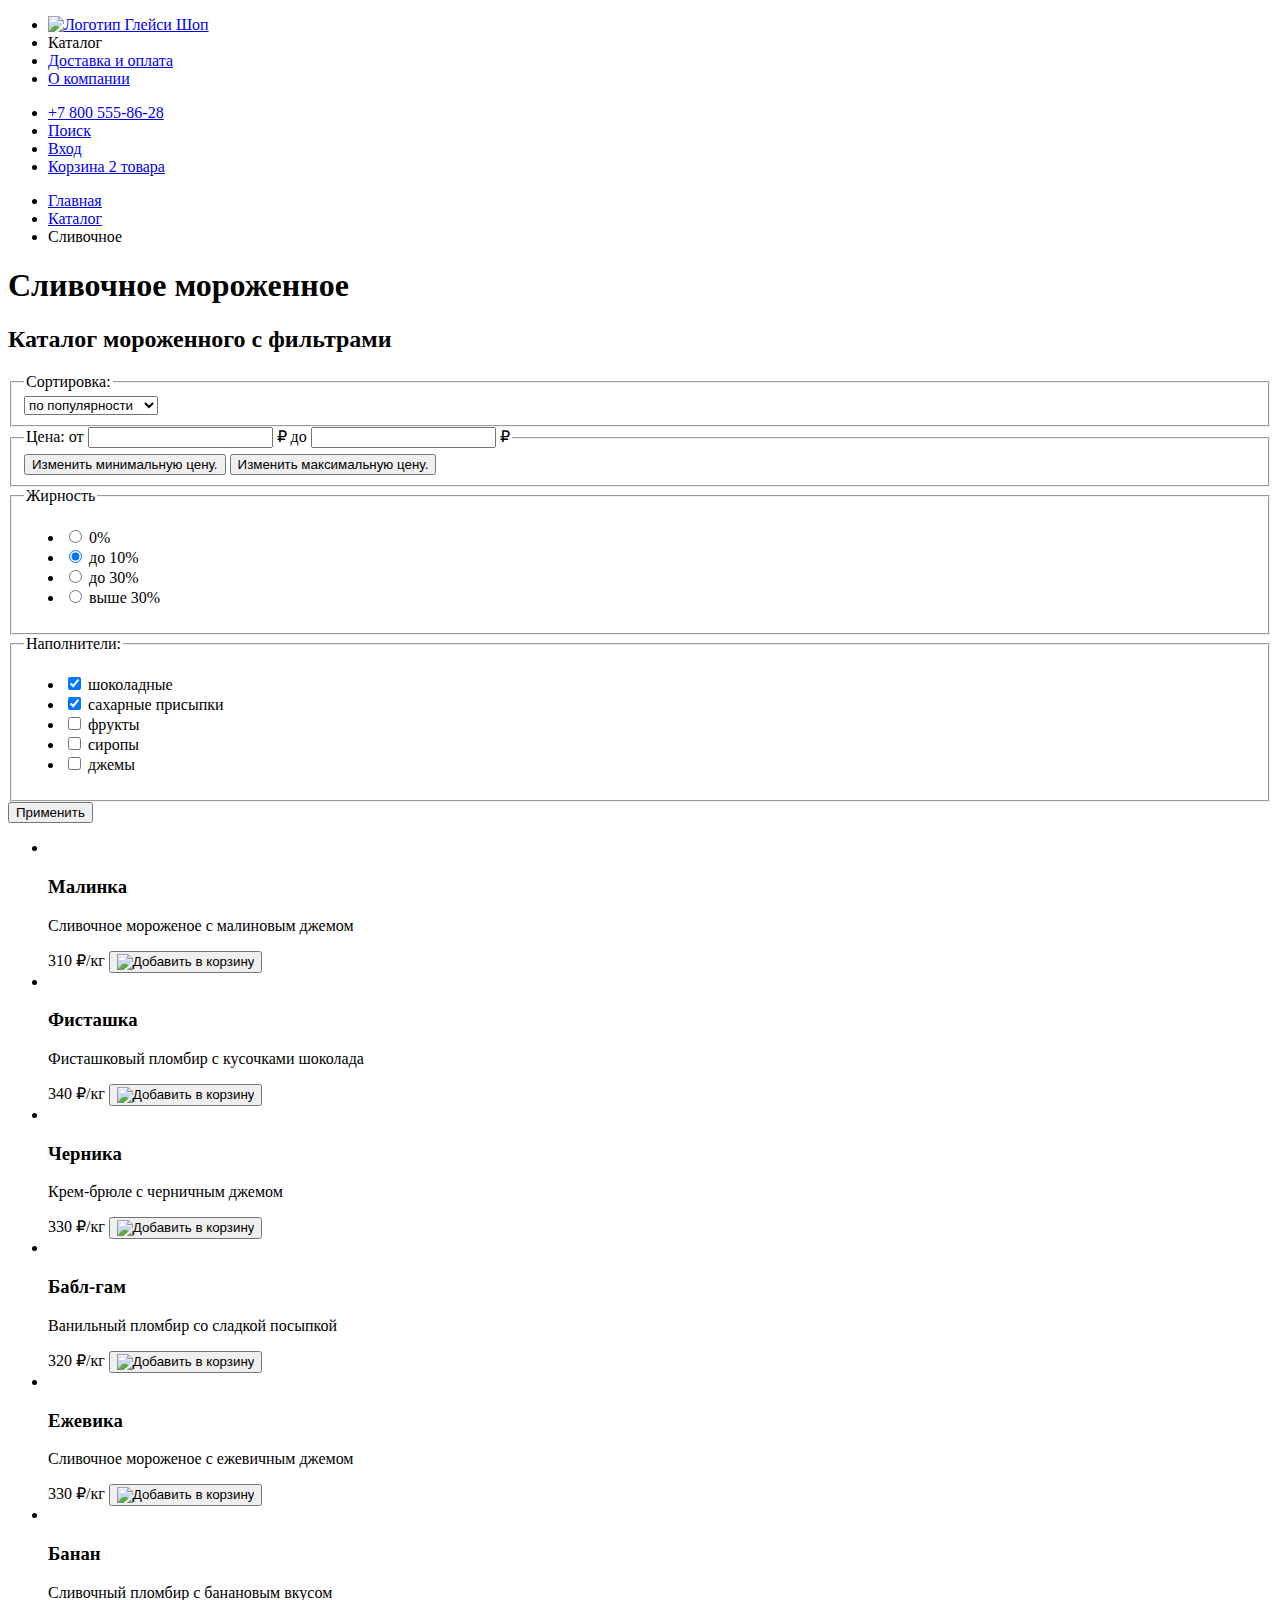
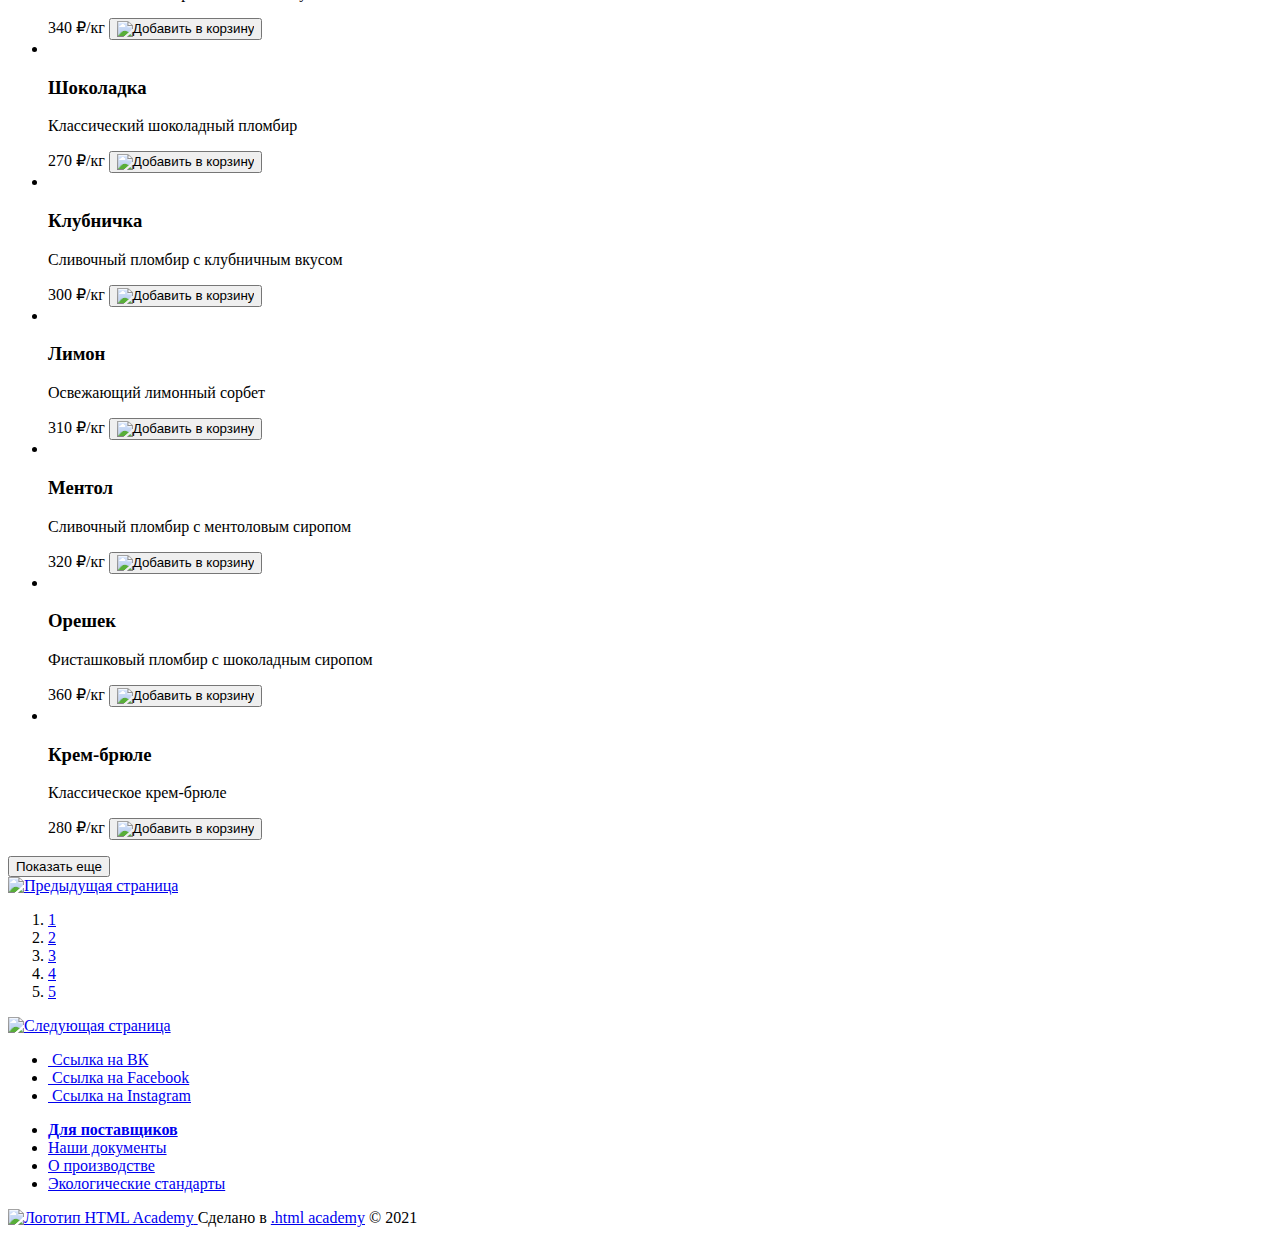
==== catalog.html @ c6e23814 "Исправляет разметку внутренней страницы" ====
<!DOCTYPE html>
<html lang="ru">

<head>
  <meta charset="utf-8">
  <title>Каталог</title>
</head>

<body>
  <header class="page-header">
    <nav class="page-navigation">
      <ul class="navigation-list">
        <li class="navigation-item">
          <a href="index.html" class="navigation-link">
            <img src="" alt="Логотип Глейси Шоп">
          </a>
        </li>
        <li class="navigation-item">
          <a class="navigation-link current-link">Каталог</a>
        </li>
        <li class="navigation-item">
          <a href="#" class="navigation-link">Доставка и оплата</a>
        </li>
        <li class="navigation-item">
          <a href="#" class="navigation-link">О компании</a>
        </li>
      </ul>
    </nav>
    <ul class="navigation-list navigation-user">
      <li class="navigation-item">
        <a class="navigation-link navigation-phone" href="tel:+78005558628">+7 800 555-86-28</a>
      </li>
      <li class="navigation-item">
        <a href="#" class="navigation-link">
          <span class="visually-hidden">Поиск</span>
        </a>
      </li>
      <li class="navigation-item">
        <a href="#" class="navigation-link">Вход</a>
      </li>
      <li class="navigation-item">
        <a href="#" class="navigation-link">
          <span class="visually-hidden">Корзина</span>
          <span class="navigation-cart-status">2 товара</span>
        </a>
      </li>
    </ul>
  </header>
  <main class="main-inner">
    <header class="inner-header">
      <ul class="breadcrumbs">
        <li class="breadcrumbs-item">
          <a class="breadcrumbs-link" href="index.html">Главная</a>
        </li>
        <li class="breadcrumbs-item">
          <a href="catalog.html" class="breadcrumbs-link">Каталог</a>
        </li>
        <li class="breadcrumbs-item">
          <a class="breadcrumbs-link">Сливочное</a>
        </li>
      </ul>
      <h1 class="inner-header-title">Сливочное мороженное</h1>
    </header>
    <section class="catalog-products">
      <h2 class="visually-hidden">Каталог мороженного с фильтрами</h2>
      <form class="catalog-filter" action="https://echo.htmlacademy.ru/" method="get">
        <fieldset class="catalog-filter-sorting">
          <legend class="catalog-sorting-legend" for="sorting">Сортировка:</legend>
          <select class="catalog-sorting" name="sorting" id="sorting">
            <option value="catalog">по популярности</option>
            <option value="expensive">сначала дорогие</option>
            <option value="cheap">сначала дешевые</option>
          </select>
        </fieldset>
        <fieldset class="catalog-filter-price">
          <legend class="price-inputs">
            <label class="price-input-label">
              Цена: от <input class="ptice-input" type="number" name="min-price"> ₽
            </label>
            <label class="price-input-label">
              до <input class="price-input" type="number" name="max-price"> ₽
            </label>
          </legend>
          <div class="price-toggles">
            <button class="range-toggle toggle-min" type="button">
              <span class="visually-hidden">Изменить минимальную цену.</span>
            </button>
            <button class="range-toggle toggle-max" type="button">
              <span class="visually-hidden">Изменить максимальную цену.</span>
            </button>
          </div>
        </fieldset>

        <fieldset class="catalog-filter-percent">
          <legend class="filter-percent-legend">Жирность</legend>
          <ul class="percent-list">
            <li class="percent-item">
              <label class="control">
                <input class="visually-hidden control-input" type="radio" name="percent" value="0">
                <span class="control-mark"></span>
                <span class="control-label">0%</span>
              </label>
            </li>
            <li class="percent-item">
              <label class="control">
                <input class="visually-hidden control-input" type="radio" name="percent" value="10" checked>
                <span class="control-mark"></span>
                <span class="control-label">до 10%</span>
              </label>
            </li>
            <li class="percent-item">
              <label class="control">
                <input class="visually-hidden control-input" type="radio" name="percent" value="30">
                <span class="control-mark"></span>
                <span class="control-label">до 30%</span>
              </label>
            </li>
            <li class="percent-item">
              <label class="control">
                <input class="visually-hidden control-input" type="radio" name="percent" value=">30">
                <span class="control-mark"></span>
                <span class="control-label">выше 30%</span>
              </label>
            </li>
          </ul>
        </fieldset>
        <fieldset class="catalog-filter-fillers">
          <legend class="filter-fillers-legend">Наполнители:</legend>
          <ul class="fillers-list">
            <li class="fillers-item">
              <label class="fillers-control">
                <input class="visually-hidden control-input" type="checkbox" name="сhocolate" checked>
                <span class="fillers-control-mark"></span>
                <span class="fillers-control-label">шоколадные</span>
              </label>
            </li>
            <li class="fillers-item">
              <label class="fillers-control">
                <input class="visually-hidden control-input" type="checkbox" name="powder" checked>
                <span class="fillers-control-mark"></span>
                <span class="fillers-control-label">сахарные присыпки</span>
              </label>
            </li>
            <li class="fillers-item">
              <label class="fillers-control">
                <input class="visually-hidden control-input" type="checkbox" name="fruits">
                <span class="fillers-control-mark"></span>
                <span class="fillers-control-label">фрукты</span>
              </label>
            </li>
            <li class="fillers-item">
              <label class="fillers-control">
                <input class="visually-hidden control-input" type="checkbox" name="syrups">
                <span class="fillers-control-mark"></span>
                <span class="fillers-control-label">сиропы</span>
              </label>
            </li>
            <li class="fillers-item">
              <label class="fillers-control">
                <input class="visually-hidden control-input" type="checkbox" name="jams">
                <span class="fillers-control-mark"></span>
                <span class="fillers-control-label">джемы</span>
              </label>
            </li>
          </ul>
        </fieldset>
        <button class="catalog-filter-button button" type="submit">Применить</button>
      </form>
      <ul class="catalog-list">
        <li class="catalog-list-item">
          <img class="catalog-item-image" src="" alt="">
          <h3 class="catalog-item-title">Малинка</h3>
          <p class="catalog-item-description">Сливочное мороженое с малиновым джемом</p>
          <div class="catalog-item-wrap-buy">
            <span class="catalog-item-price">310 ₽/кг</span>
            <button class="catalog-item-button">
              <img src="" class="catalog-item-button-icon" alt="Добавить в корзину">
            </button>
          </div>
        </li>
        <li class="catalog-list-item">
          <img class="catalog-item-image" src="" alt="">
          <h3 class="catalog-item-title">Фисташка</h3>
          <p class="catalog-item-description">Фисташковый пломбир с кусочками шоколада</p>
          <div class="catalog-item-wrap-buy">
            <span class="catalog-item-price">340 ₽/кг</span>
            <button class="catalog-item-button">
              <img src="" class="catalog-item-button-icon" alt="Добавить в корзину">
            </button>
          </div>
        </li>
        <li class="catalog-list-item">
          <img class="catalog-item-image" src="" alt="">
          <h3 class="catalog-item-title">Черника</h3>
          <p class="catalog-item-description">Крем-брюле с черничным джемом</p>
          <div class="catalog-item-wrap-buy">
            <span class="catalog-item-price">330 ₽/кг</span>
            <button class="catalog-item-button">
              <img src="" class="catalog-item-button-icon" alt="Добавить в корзину">
            </button>
          </div>
        </li>
        <li class="catalog-list-item">
          <img class="catalog-item-image" src="" alt="">
          <h3 class="catalog-item-title">Бабл-гам</h3>
          <p class="catalog-item-description">Ванильный пломбир со сладкой посыпкой</p>
          <div class="catalog-item-wrap-buy">
            <span class="catalog-item-price">320 ₽/кг</span>
            <button class="catalog-item-button">
              <img src="" class="catalog-item-button-icon" alt="Добавить в корзину">
            </button>
          </div>
        </li>
        <li class="catalog-list-item">
          <img class="catalog-item-image" src="" alt="">
          <h3 class="catalog-item-title">Ежевика</h3>
          <p class="catalog-item-description">Сливочное мороженое с ежевичным джемом</p>
          <div class="catalog-item-wrap-buy">
            <span class="catalog-item-price">330 ₽/кг</span>
            <button class="catalog-item-button">
              <img src="" class="catalog-item-button-icon" alt="Добавить в корзину">
            </button>
          </div>
        </li>
        <li class="catalog-list-item">
          <img class="catalog-item-image" src="" alt="">
          <h3 class="catalog-item-title">Банан</h3>
          <p class="catalog-item-description">Сливочный пломбир с банановым вкусом</p>
          <div class="catalog-item-wrap-buy">
            <span class="catalog-item-price">340 ₽/кг</span>
            <button class="catalog-item-button">
              <img src="" class="catalog-item-button-icon" alt="Добавить в корзину">
            </button>
          </div>
        </li>
        <li class="catalog-list-item">
          <img class="catalog-item-image" src="" alt="">
          <h3 class="catalog-item-title">Шоколадка</h3>
          <p class="catalog-item-description">Классический шоколадный пломбир</p>
          <div class="catalog-item-wrap-buy">
            <span class="catalog-item-price">270 ₽/кг</span>
            <button class="catalog-item-button">
              <img src="" class="catalog-item-button-icon" alt="Добавить в корзину">
            </button>
          </div>
        </li>
        <li class="catalog-list-item">
          <img class="catalog-item-image" src="" alt="">
          <h3 class="catalog-item-title">Клубничка</h3>
          <p class="catalog-item-description">Сливочный пломбир с клубничным вкусом</p>
          <div class="catalog-item-wrap-buy">
            <span class="catalog-item-price">300 ₽/кг</span>
            <button class="catalog-item-button">
              <img src="" class="catalog-item-button-icon" alt="Добавить в корзину">
            </button>
          </div>
        </li>
        <li class="catalog-list-item">
          <img class="catalog-item-image" src="" alt="">
          <h3 class="catalog-item-title">Лимон</h3>
          <p class="catalog-item-description">Освежающий лимонный сорбет</p>
          <div class="catalog-item-wrap-buy">
            <span class="catalog-item-price">310 ₽/кг</span>
            <button class="catalog-item-button">
              <img src="" class="catalog-item-button-icon" alt="Добавить в корзину">
            </button>
          </div>
        </li>
        <li class="catalog-list-item">
          <img class="catalog-item-image" src="" alt="">
          <h3 class="catalog-item-title">Ментол</h3>
          <p class="catalog-item-description">Сливочный пломбир с ментоловым сиропом</p>
          <div class="catalog-item-wrap-buy">
            <span class="catalog-item-price">320 ₽/кг</span>
            <button class="catalog-item-button">
              <img src="" class="catalog-item-button-icon" alt="Добавить в корзину">
            </button>
          </div>
        </li>
        <li class="catalog-list-item">
          <img class="catalog-item-image" src="" alt="">
          <h3 class="catalog-item-title">Орешек</h3>
          <p class="catalog-item-description">Фисташковый пломбир с шоколадным сиропом</p>
          <div class="catalog-item-wrap-buy">
            <span class="catalog-item-price">360 ₽/кг</span>
            <button class="catalog-item-button">
              <img src="" class="catalog-item-button-icon" alt="Добавить в корзину">
            </button>
          </div>
        </li>
        <li class="catalog-list-item">
          <img class="catalog-item-image" src="" alt="">
          <h3 class="catalog-item-title">Крем-брюле</h3>
          <p class="catalog-item-description">Классическое крем-брюле </p>
          <div class="catalog-item-wrap-buy">
            <span class="catalog-item-price">280 ₽/кг</span>
            <button class="catalog-item-button">
              <img src="" class="catalog-item-button-icon" alt="Добавить в корзину">
            </button>
          </div>
        </li>
      </ul>
      <div class="catalog-control">
        <button class="catalog-button button" type="button">Показать еще</button>
        <div class="catalog-pagination">
          <a href="#" class="pagination-control-link prev-link">
            <img class="pagination-control-img prev-img" src="" alt="Предыдущая страница">
          </a>
          <ol class="catalog-pagination-list">
            <li class="catalog-pagination-list-item">
              <a class="catalog-pagination-link" href="#">1</a>
            </li>
            <li class="catalog-pagination-list-item">
              <a class="catalog-pagination-link" href="#">2</a>
            </li>
            <li class="catalog-pagination-list-item">
              <a class="catalog-pagination-link" href="#">3</a>
            </li>
            <li class="catalog-pagination-list-item">
              <a class="catalog-pagination-link" href="#">4</a>
            </li>
            <li class="catalog-pagination-list-item">
              <a class="catalog-pagination-link" href="#">5</a>
            </li>
          </ol>
          <a href="#" class="catalog-pagination-control-link next-link">
            <img class="catalog-pagination-control-img next-img" src="" alt="Следующая страница">
          </a>
        </div>
      </div>
    </section>
  </main>
  <footer class="page-footer">
    <ul class="footer-social-list">
      <li class="social-list-item">
        <a href="https://vk.com/htmlacademy" class="social-link">
          <img src="" alt="">
          <span class="visually-hidden">Ссылка на ВК</span>
        </a>
      </li>
      <li class="social-list-item">
        <a href="https://www.facebook.com/htmlacademy" class="social-link">
          <img src="" alt="">
          <span class="visually-hidden">Ссылка на Facebook</span>
        </a>
      </li>
      <li class="social-list-item">
        <a href="https://www.instagram.com/htmlacademy/" class="social-link">
          <img src="" alt="">
          <span class="visually-hidden">Ссылка на Instagram</span>
        </a>
      </li>
    </ul>
    <ul class="footer-navigation-list">
      <li class="footer-navigation-item">
        <a class="footer-navigation-link" href="#">
          <b>Для поставщиков</b>
        </a>
      </li>
      <li class="footer-navigation-item">
        <a class="footer-navigation-link" href="#">Наши документы</a>
      </li>
      <li class="footer-navigation-item">
        <a class="footer-navigation-link" href="#">О производстве</a>
      </li>
      <li class="footer-navigation-item">
        <a class="footer-navigation-link" href="#">Экологические стандарты</a>
      </li>
    </ul>
    <p class="footer-copyright">
      <a class="footer-copyright" href="https://htmlacademy.ru/">
        <img src="" alt="Логотип HTML Academy" class="footer-copyright-logo">
      </a>
      <span class="footer-copyright-text">Сделано в
        <a href="https://htmlacademy.ru/">.html academy</a> © 2021
      </span>
    </p>
  </footer>
</body>

</html>
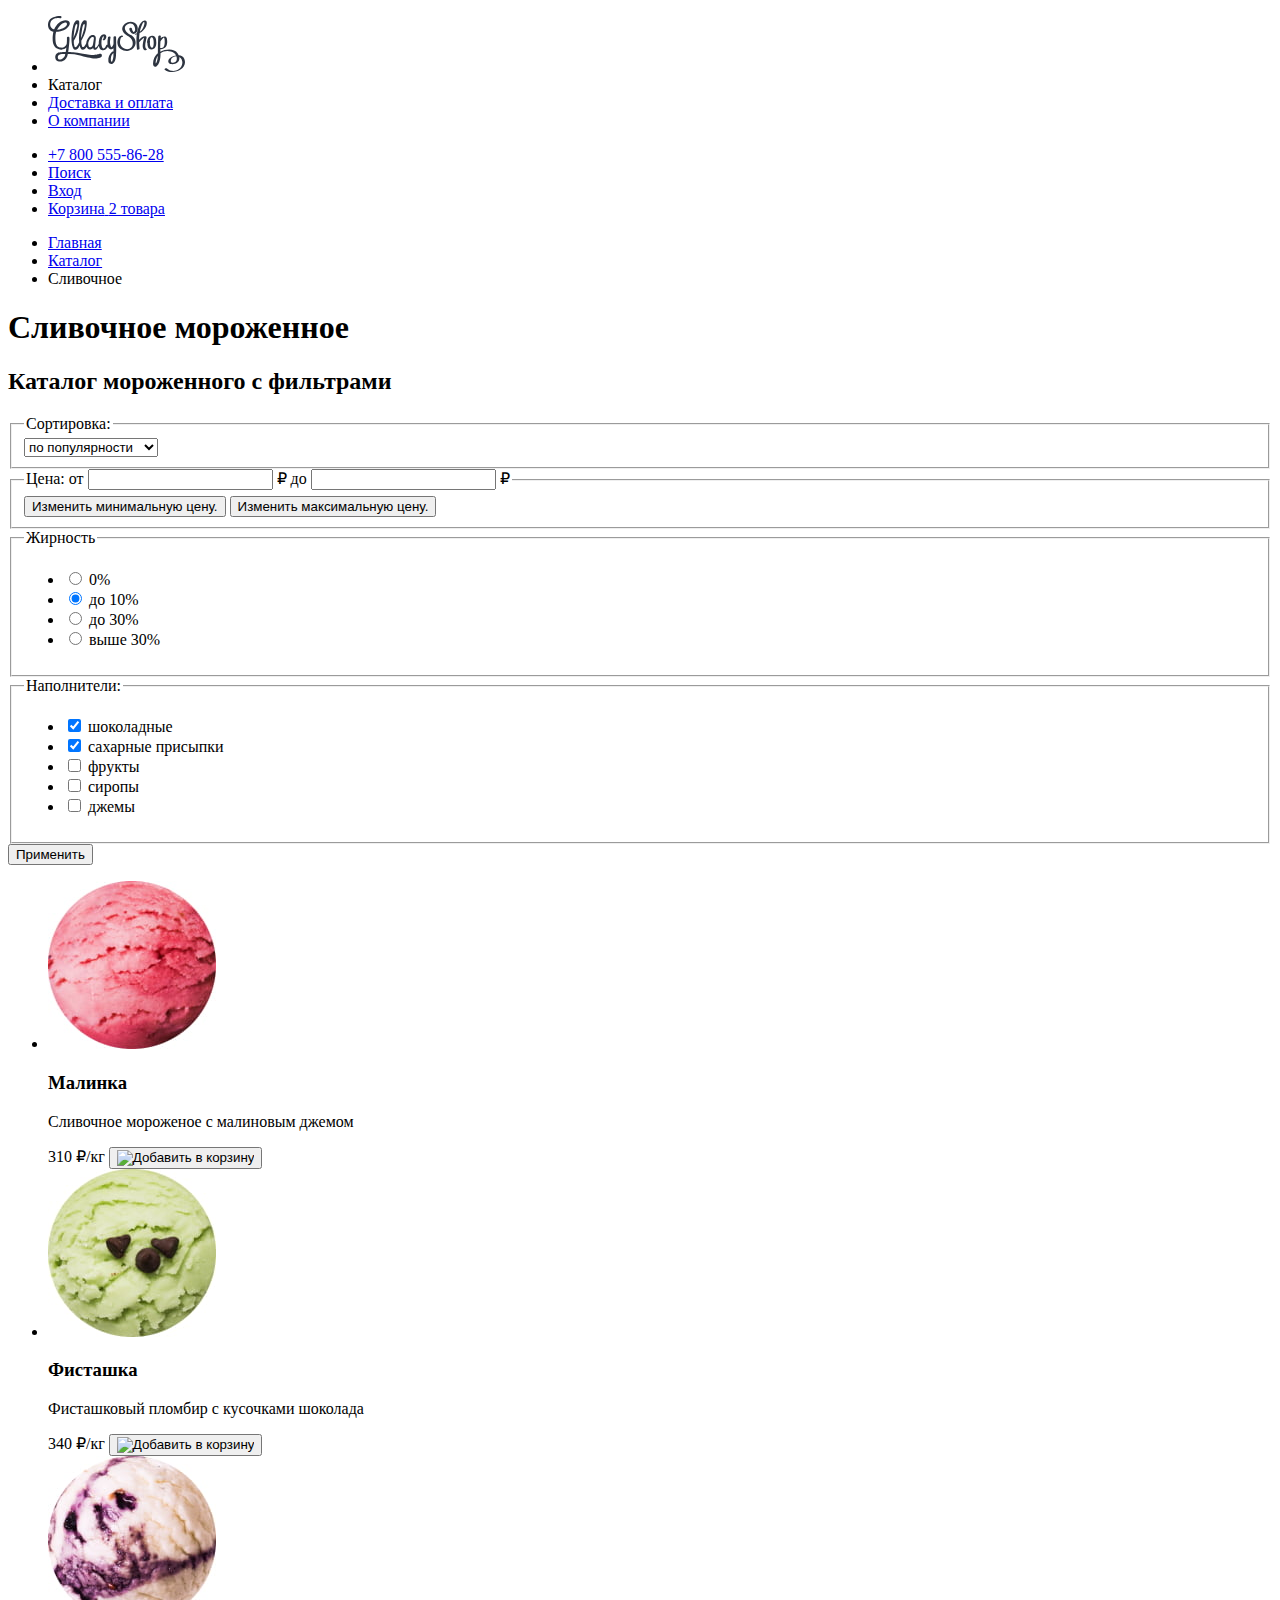
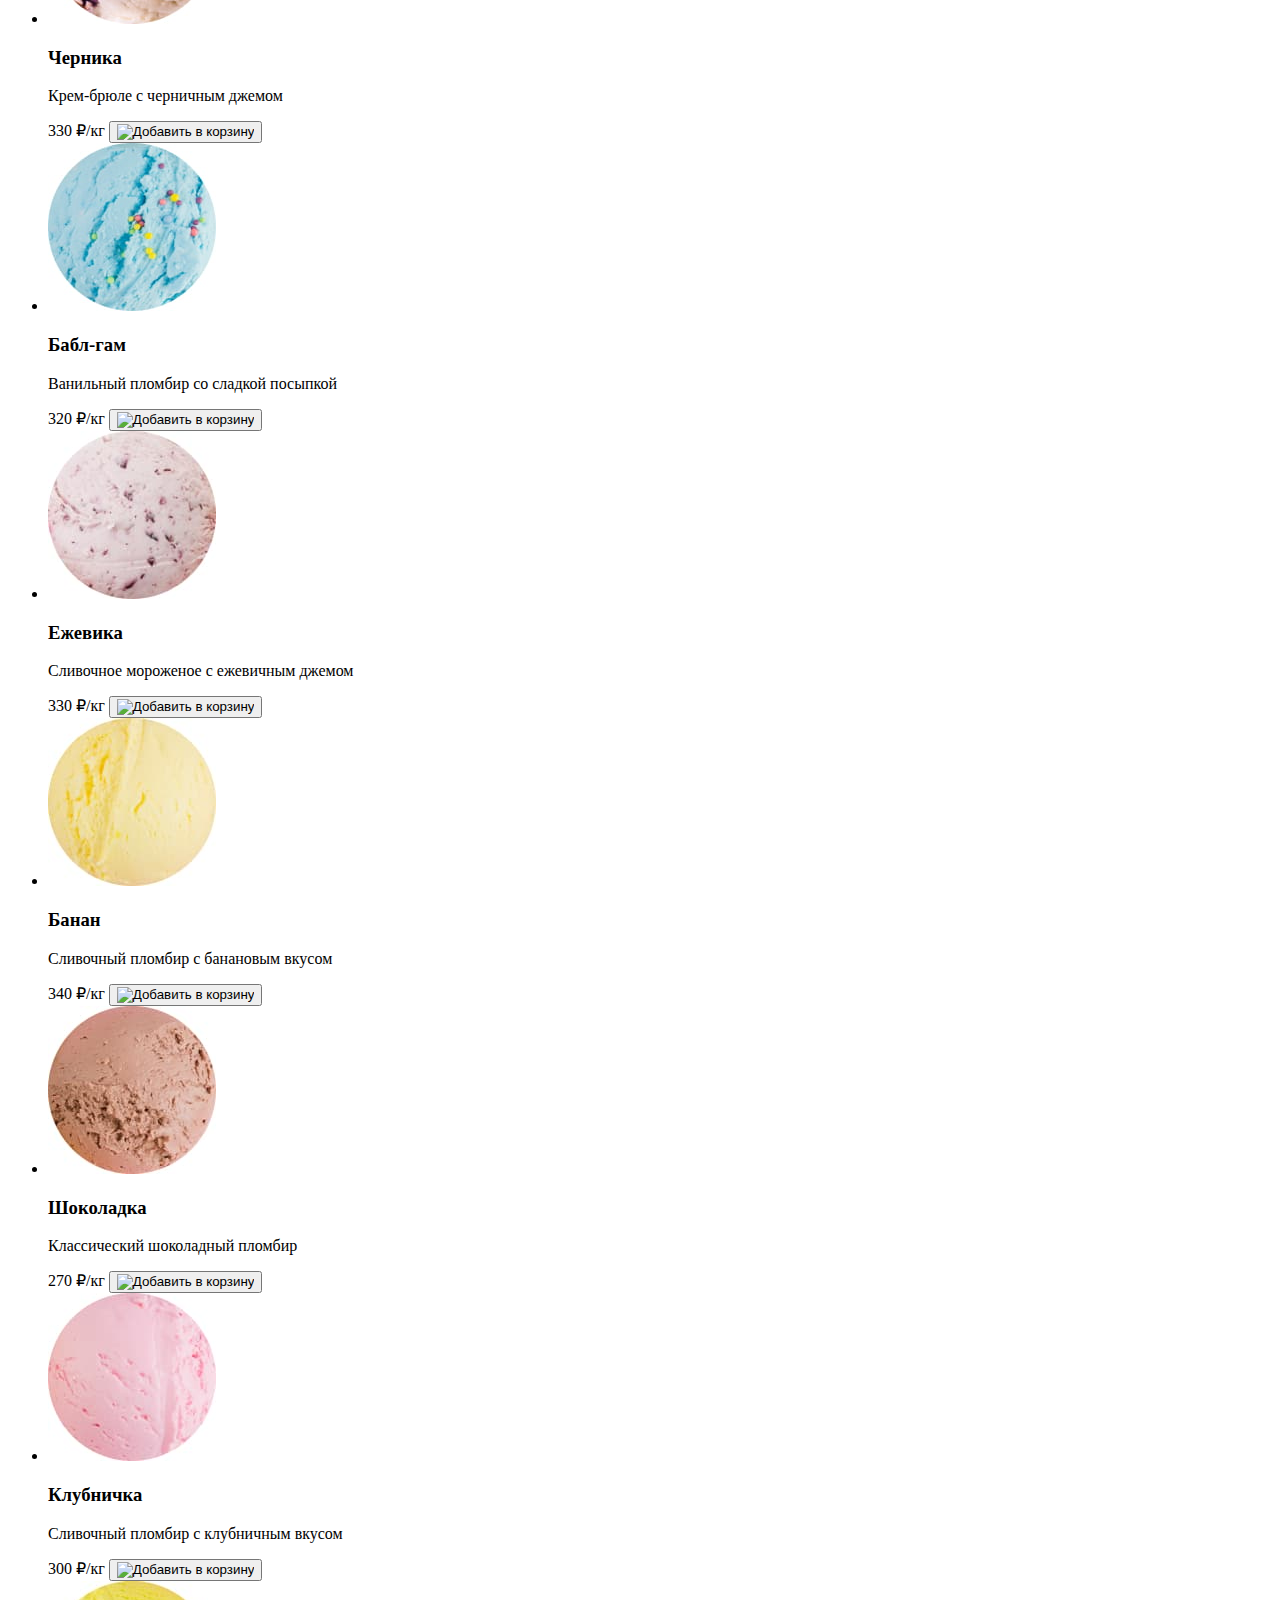
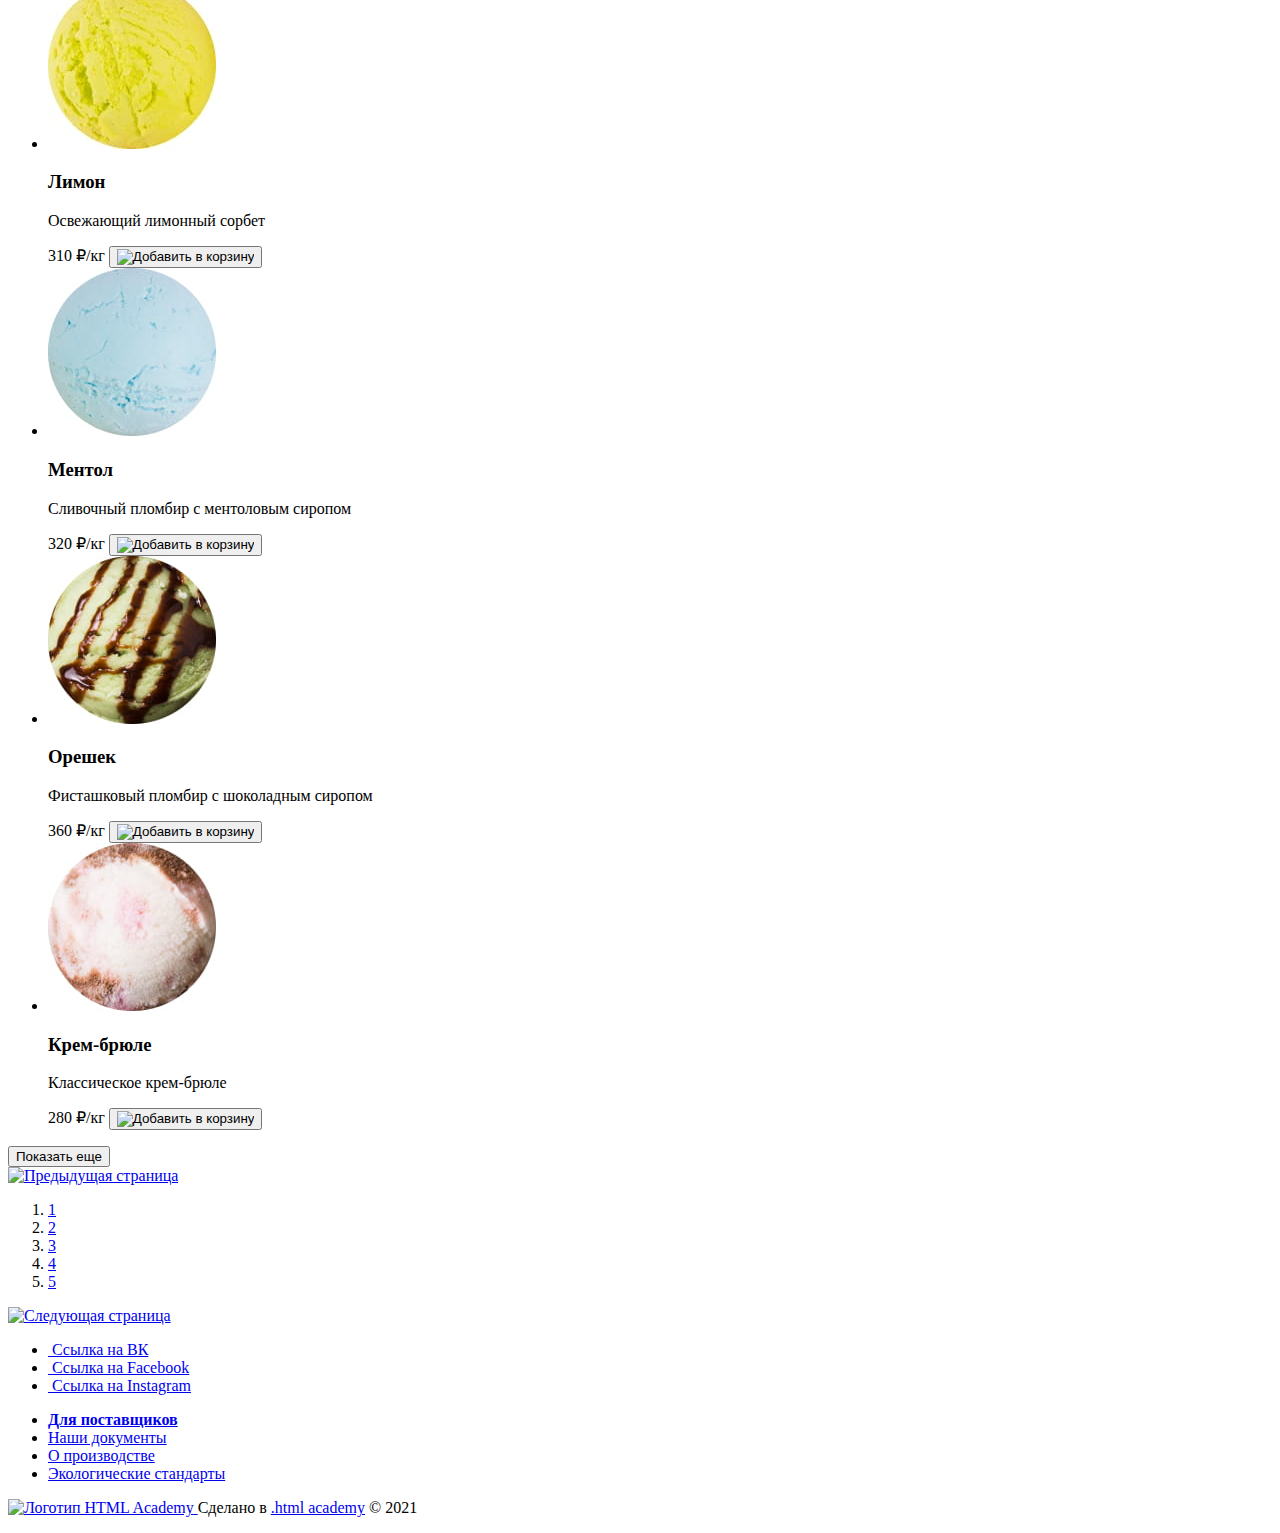
==== commit cb0f391e: "Добавляет изображения в разметку главной и внутренней страницы" ====
--- a/catalog.html
+++ b/catalog.html
@@ -4,6 +4,7 @@
 <head>
   <meta charset="utf-8">
   <title>Каталог</title>
+  <link rel="stylesheet" href="style/style.css">
 </head>
 
 <body>
@@ -12,7 +13,7 @@
       <ul class="navigation-list">
         <li class="navigation-item">
           <a href="index.html" class="navigation-link">
-            <img src="" alt="Логотип Глейси Шоп">
+            <img src="img/Logo.svg" alt="Логотип Глейси Шоп">
           </a>
         </li>
         <li class="navigation-item">
@@ -168,7 +169,7 @@
       </form>
       <ul class="catalog-list">
         <li class="catalog-list-item">
-          <img class="catalog-item-image" src="" alt="">
+          <img class="popular-item-image" src="img/catalog/catalog-item-1.jpg" alt="" width="168" height="168">
           <h3 class="catalog-item-title">Малинка</h3>
           <p class="catalog-item-description">Сливочное мороженое с малиновым джемом</p>
           <div class="catalog-item-wrap-buy">
@@ -179,7 +180,7 @@
           </div>
         </li>
         <li class="catalog-list-item">
-          <img class="catalog-item-image" src="" alt="">
+          <img class="popular-item-image" src="img/catalog/catalog-item-2.jpg" alt="" width="168" height="168">
           <h3 class="catalog-item-title">Фисташка</h3>
           <p class="catalog-item-description">Фисташковый пломбир с кусочками шоколада</p>
           <div class="catalog-item-wrap-buy">
@@ -190,7 +191,7 @@
           </div>
         </li>
         <li class="catalog-list-item">
-          <img class="catalog-item-image" src="" alt="">
+          <img class="popular-item-image" src="img/catalog/catalog-item-3.jpg" alt="" width="168" height="168">
           <h3 class="catalog-item-title">Черника</h3>
           <p class="catalog-item-description">Крем-брюле с черничным джемом</p>
           <div class="catalog-item-wrap-buy">
@@ -201,7 +202,7 @@
           </div>
         </li>
         <li class="catalog-list-item">
-          <img class="catalog-item-image" src="" alt="">
+          <img class="popular-item-image" src="img/catalog/catalog-item-4.jpg" alt="" width="168" height="168">
           <h3 class="catalog-item-title">Бабл-гам</h3>
           <p class="catalog-item-description">Ванильный пломбир со сладкой посыпкой</p>
           <div class="catalog-item-wrap-buy">
@@ -212,7 +213,7 @@
           </div>
         </li>
         <li class="catalog-list-item">
-          <img class="catalog-item-image" src="" alt="">
+          <img class="popular-item-image" src="img/catalog/catalog-item-5.jpg" alt="" width="168" height="168">
           <h3 class="catalog-item-title">Ежевика</h3>
           <p class="catalog-item-description">Сливочное мороженое с ежевичным джемом</p>
           <div class="catalog-item-wrap-buy">
@@ -223,7 +224,7 @@
           </div>
         </li>
         <li class="catalog-list-item">
-          <img class="catalog-item-image" src="" alt="">
+          <img class="popular-item-image" src="img/catalog/catalog-item-6.jpg" alt="" width="168" height="168">
           <h3 class="catalog-item-title">Банан</h3>
           <p class="catalog-item-description">Сливочный пломбир с банановым вкусом</p>
           <div class="catalog-item-wrap-buy">
@@ -234,7 +235,7 @@
           </div>
         </li>
         <li class="catalog-list-item">
-          <img class="catalog-item-image" src="" alt="">
+          <img class="popular-item-image" src="img/catalog/catalog-item-7.jpg" alt="" width="168" height="168">
           <h3 class="catalog-item-title">Шоколадка</h3>
           <p class="catalog-item-description">Классический шоколадный пломбир</p>
           <div class="catalog-item-wrap-buy">
@@ -245,7 +246,7 @@
           </div>
         </li>
         <li class="catalog-list-item">
-          <img class="catalog-item-image" src="" alt="">
+          <img class="popular-item-image" src="img/catalog/catalog-item-8.jpg" alt="" width="168" height="168">
           <h3 class="catalog-item-title">Клубничка</h3>
           <p class="catalog-item-description">Сливочный пломбир с клубничным вкусом</p>
           <div class="catalog-item-wrap-buy">
@@ -256,7 +257,7 @@
           </div>
         </li>
         <li class="catalog-list-item">
-          <img class="catalog-item-image" src="" alt="">
+          <img class="popular-item-image" src="img/catalog/catalog-item-9.jpg" alt="" width="168" height="168">
           <h3 class="catalog-item-title">Лимон</h3>
           <p class="catalog-item-description">Освежающий лимонный сорбет</p>
           <div class="catalog-item-wrap-buy">
@@ -267,7 +268,7 @@
           </div>
         </li>
         <li class="catalog-list-item">
-          <img class="catalog-item-image" src="" alt="">
+          <img class="popular-item-image" src="img/catalog/catalog-item-10.jpg" alt="" width="168" height="168">
           <h3 class="catalog-item-title">Ментол</h3>
           <p class="catalog-item-description">Сливочный пломбир с ментоловым сиропом</p>
           <div class="catalog-item-wrap-buy">
@@ -278,7 +279,7 @@
           </div>
         </li>
         <li class="catalog-list-item">
-          <img class="catalog-item-image" src="" alt="">
+          <img class="popular-item-image" src="img/catalog/catalog-item-11.jpg" alt="" width="168" height="168">
           <h3 class="catalog-item-title">Орешек</h3>
           <p class="catalog-item-description">Фисташковый пломбир с шоколадным сиропом</p>
           <div class="catalog-item-wrap-buy">
@@ -289,7 +290,7 @@
           </div>
         </li>
         <li class="catalog-list-item">
-          <img class="catalog-item-image" src="" alt="">
+          <img class="popular-item-image" src="img/catalog/catalog-item-12.jpg" alt="" width="168" height="168">
           <h3 class="catalog-item-title">Крем-брюле</h3>
           <p class="catalog-item-description">Классическое крем-брюле </p>
           <div class="catalog-item-wrap-buy">
--- a/style/style.css
+++ b/style/style.css
@@ -0,0 +1,34 @@
+.advantage{
+  background-color: #e7d9ab;
+  background-image: url(../img/advantage-border-img.jpg);
+  background-repeat: no-repeat;
+  background-size: cover;
+}
+.news {
+  background-color: #ffffff;
+  background-image: url(../img/news-bg-img.jpg);
+  background-repeat: no-repeat;
+  background-position: center;
+  background-size: cover;
+}
+.subscription {
+  background-color: #ffffff;
+  background-image: url(../img/subscription-blog-bg.jpg);
+  background-repeat: no-repeat;
+  background-position: center;
+  background-size: cover;
+}
+.delivery {
+  background-color: #ffffff;
+  background-image: url(../img/delivery-bg-img.jpg);
+  background-repeat: no-repeat;
+  background-position: center;
+  background-size: cover;
+ }
+ .contacts {
+  background-color: #ffffff;
+  background-image: url(../img/contatcs-bg-img.jpg);
+  background-repeat: no-repeat;
+  background-position: center;
+  background-size: cover;
+ }
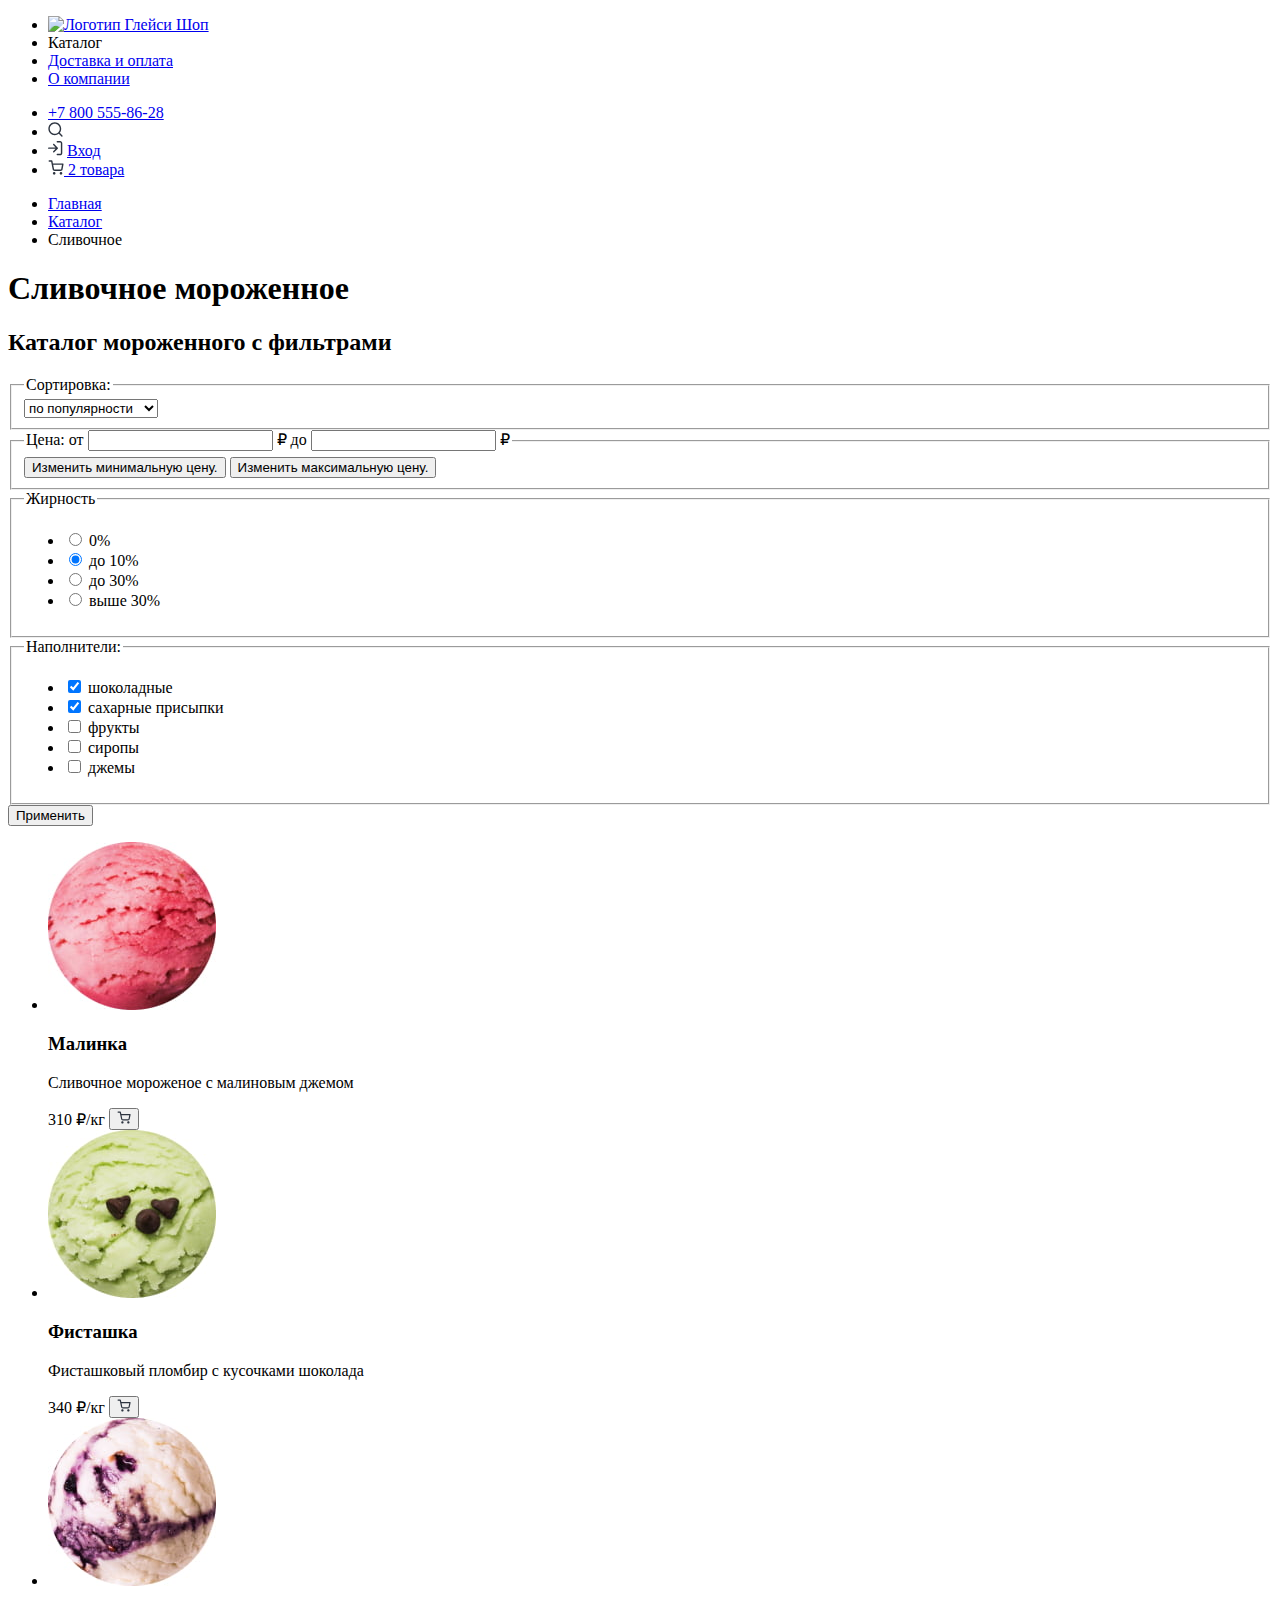
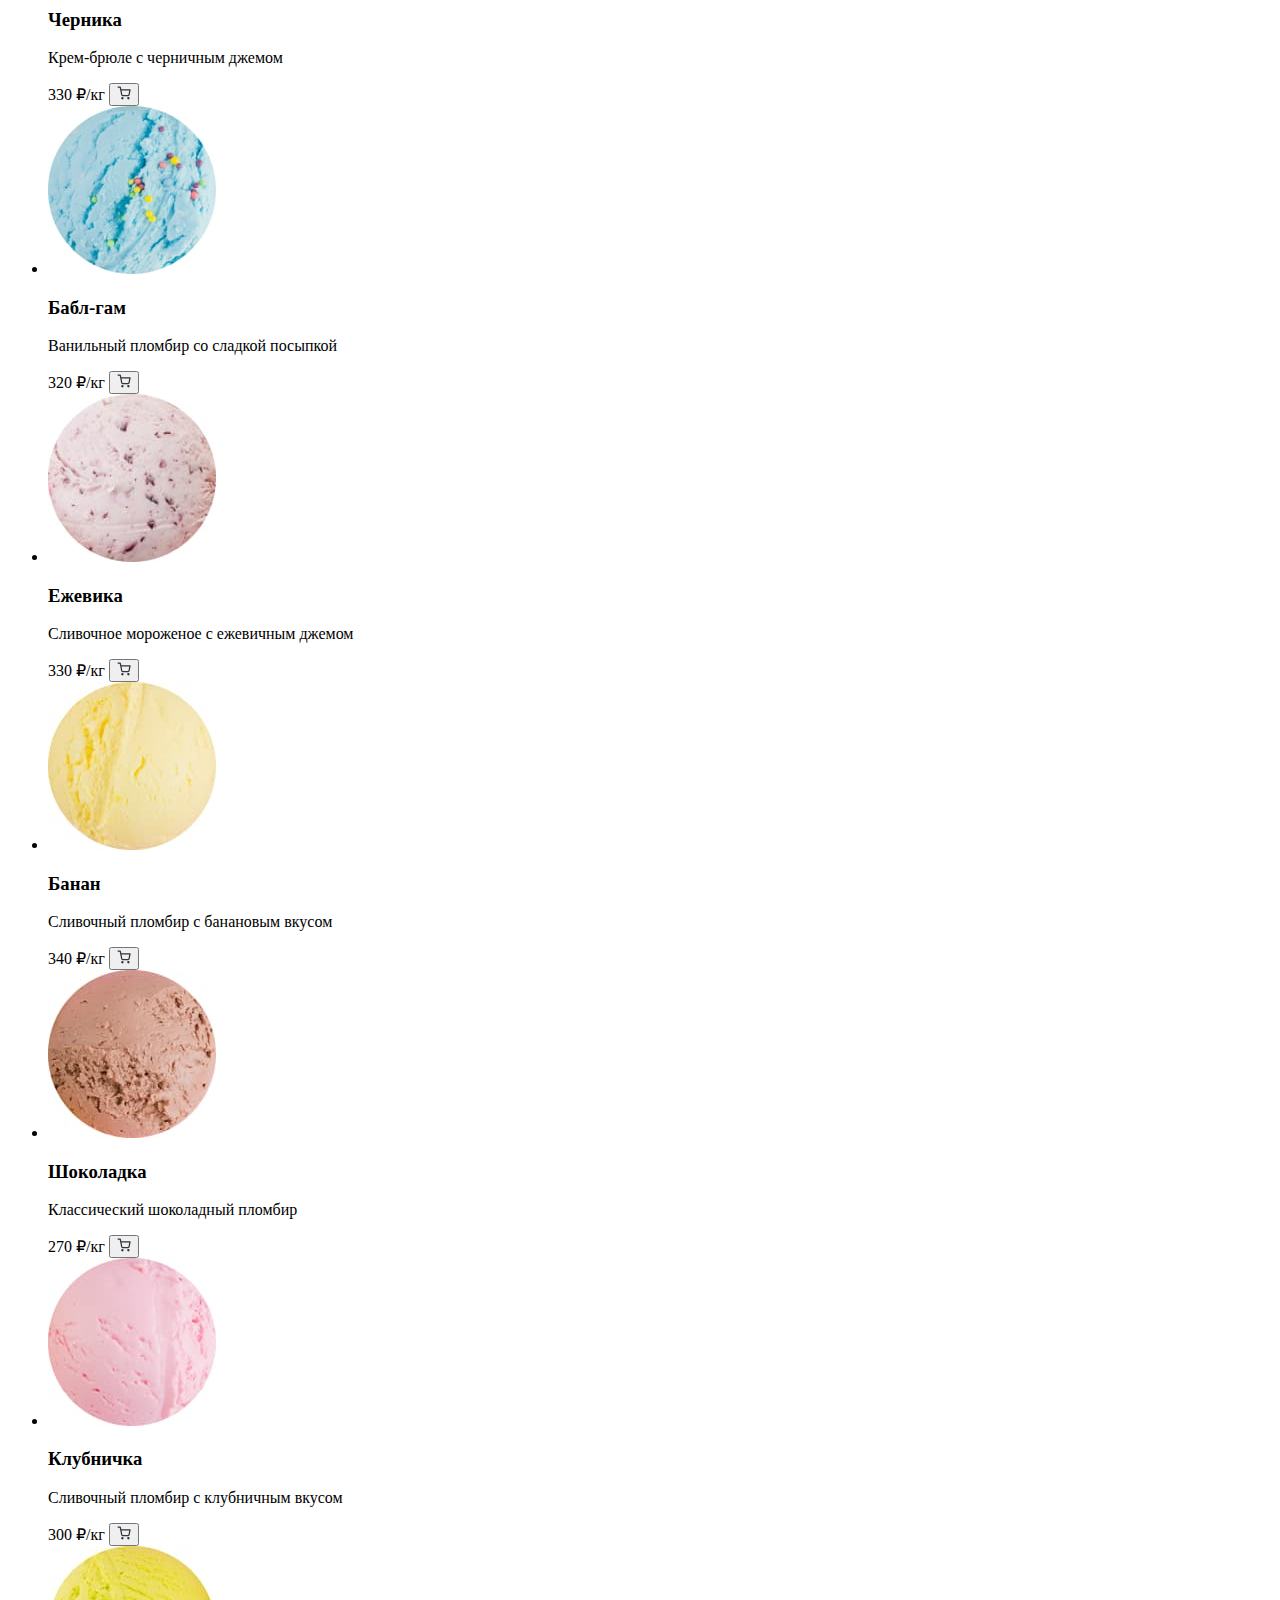
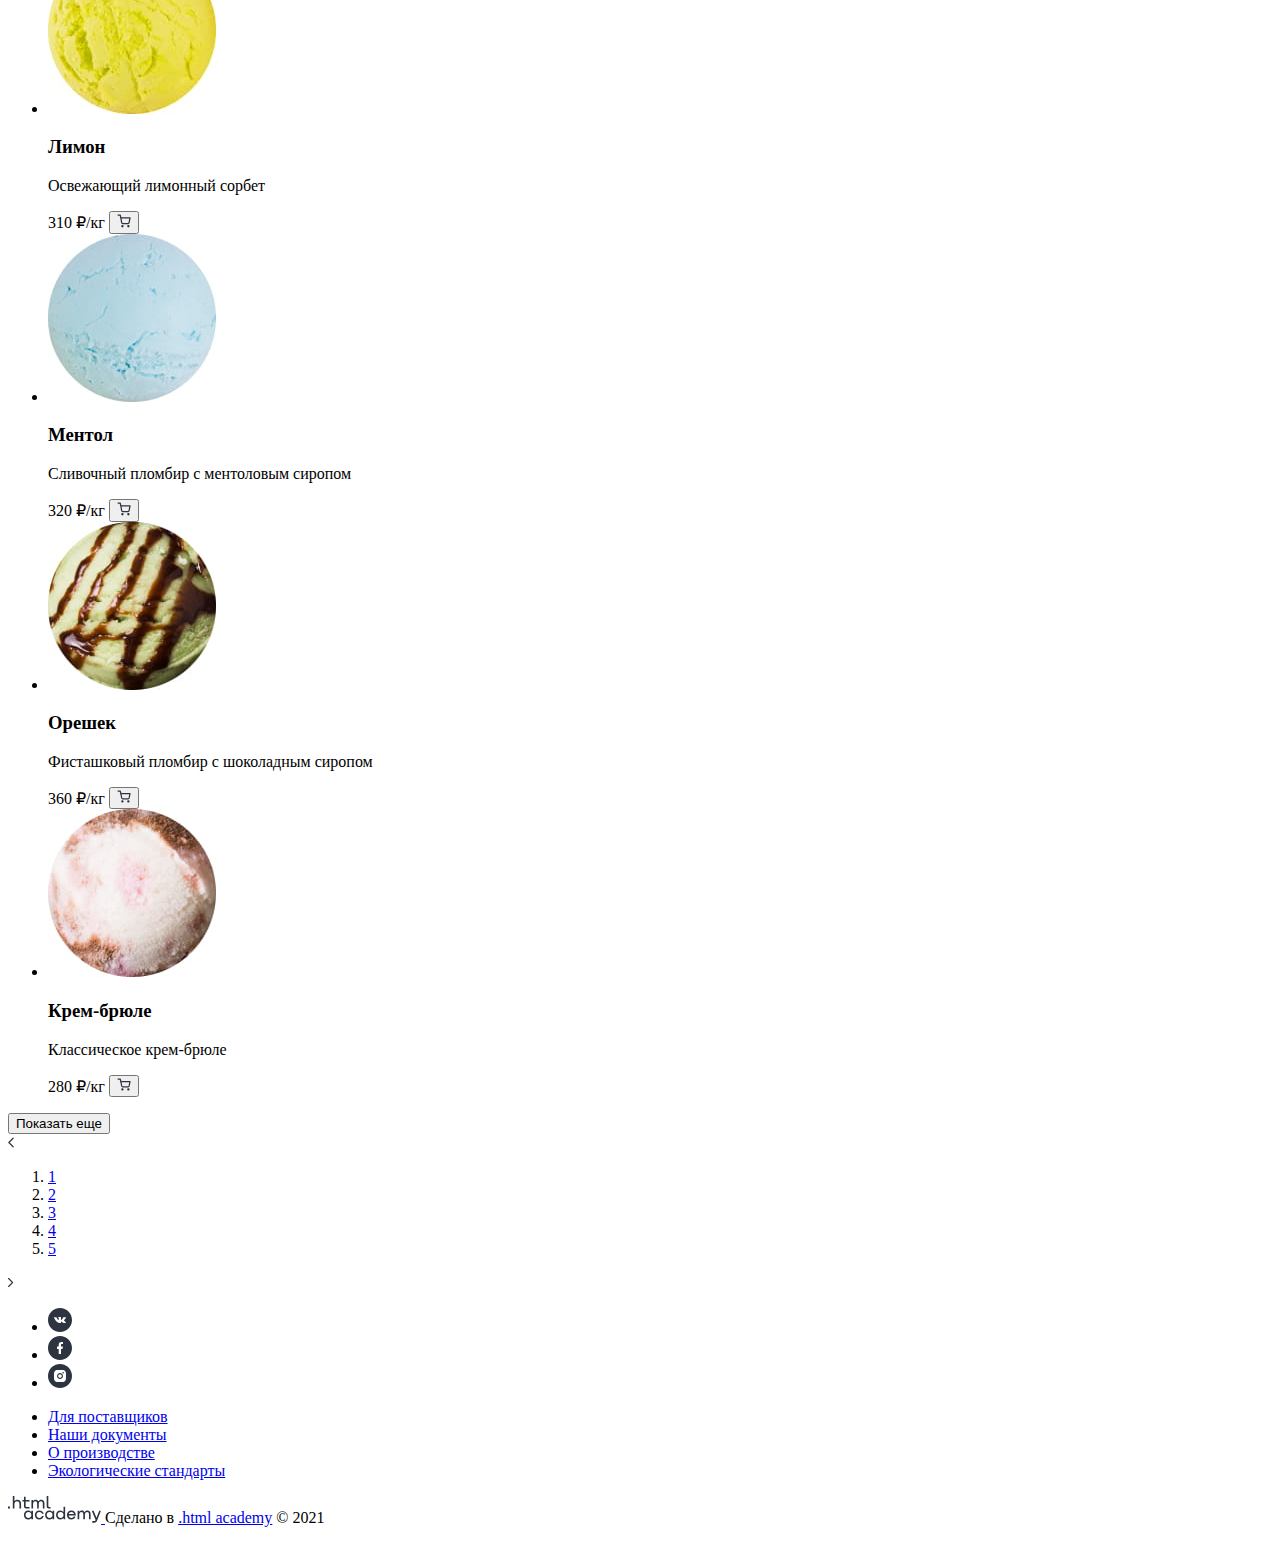
==== commit 10e20b4e: "Исправляет графику для всех страниц" ====
--- a/catalog.html
+++ b/catalog.html
@@ -13,7 +13,7 @@
       <ul class="navigation-list">
         <li class="navigation-item">
           <a href="index.html" class="navigation-link">
-            <img src="img/Logo.svg" alt="Логотип Глейси Шоп">
+            <img src="img/logo.svg" alt="Логотип Глейси Шоп">
           </a>
         </li>
         <li class="navigation-item">
@@ -33,15 +33,16 @@
       </li>
       <li class="navigation-item">
         <a href="#" class="navigation-link">
-          <span class="visually-hidden">Поиск</span>
+          <img class="navigation-link-icon" src="img/icons/search.svg" alt="Поиск" width="15" height="15">
         </a>
       </li>
       <li class="navigation-item">
+        <img class="navigation-link-icon" src="img/icons/log-in.svg" alt="" width="15" height="15">
         <a href="#" class="navigation-link">Вход</a>
       </li>
       <li class="navigation-item">
         <a href="#" class="navigation-link">
-          <span class="visually-hidden">Корзина</span>
+          <img class="navigation-link-icon" src="img/icons/cart.svg" alt="Корзина" width="16" height="15">
           <span class="navigation-cart-status">2 товара</span>
         </a>
       </li>
@@ -175,7 +176,8 @@
           <div class="catalog-item-wrap-buy">
             <span class="catalog-item-price">310 ₽/кг</span>
             <button class="catalog-item-button">
-              <img src="" class="catalog-item-button-icon" alt="Добавить в корзину">
+              <img class="popular-item-button-icon" src="img/icons/cart.svg" alt="Добавить в корзину" width="14"
+                height="13.5">
             </button>
           </div>
         </li>
@@ -186,7 +188,8 @@
           <div class="catalog-item-wrap-buy">
             <span class="catalog-item-price">340 ₽/кг</span>
             <button class="catalog-item-button">
-              <img src="" class="catalog-item-button-icon" alt="Добавить в корзину">
+              <img class="popular-item-button-icon" src="img/icons/cart.svg" alt="Добавить в корзину" width="14"
+                height="13.5">
             </button>
           </div>
         </li>
@@ -197,7 +200,8 @@
           <div class="catalog-item-wrap-buy">
             <span class="catalog-item-price">330 ₽/кг</span>
             <button class="catalog-item-button">
-              <img src="" class="catalog-item-button-icon" alt="Добавить в корзину">
+              <img class="popular-item-button-icon" src="img/icons/cart.svg" alt="Добавить в корзину" width="14"
+                height="13.5">
             </button>
           </div>
         </li>
@@ -208,7 +212,8 @@
           <div class="catalog-item-wrap-buy">
             <span class="catalog-item-price">320 ₽/кг</span>
             <button class="catalog-item-button">
-              <img src="" class="catalog-item-button-icon" alt="Добавить в корзину">
+              <img class="popular-item-button-icon" src="img/icons/cart.svg" alt="Добавить в корзину" width="14"
+                height="13.5">
             </button>
           </div>
         </li>
@@ -219,7 +224,8 @@
           <div class="catalog-item-wrap-buy">
             <span class="catalog-item-price">330 ₽/кг</span>
             <button class="catalog-item-button">
-              <img src="" class="catalog-item-button-icon" alt="Добавить в корзину">
+              <img class="popular-item-button-icon" src="img/icons/cart.svg" alt="Добавить в корзину" width="14"
+                height="13.5">
             </button>
           </div>
         </li>
@@ -230,7 +236,8 @@
           <div class="catalog-item-wrap-buy">
             <span class="catalog-item-price">340 ₽/кг</span>
             <button class="catalog-item-button">
-              <img src="" class="catalog-item-button-icon" alt="Добавить в корзину">
+              <img class="popular-item-button-icon" src="img/icons/cart.svg" alt="Добавить в корзину" width="14"
+                height="13.5">
             </button>
           </div>
         </li>
@@ -241,7 +248,8 @@
           <div class="catalog-item-wrap-buy">
             <span class="catalog-item-price">270 ₽/кг</span>
             <button class="catalog-item-button">
-              <img src="" class="catalog-item-button-icon" alt="Добавить в корзину">
+              <img class="popular-item-button-icon" src="img/icons/cart.svg" alt="Добавить в корзину" width="14"
+                height="13.5">
             </button>
           </div>
         </li>
@@ -252,7 +260,8 @@
           <div class="catalog-item-wrap-buy">
             <span class="catalog-item-price">300 ₽/кг</span>
             <button class="catalog-item-button">
-              <img src="" class="catalog-item-button-icon" alt="Добавить в корзину">
+              <img class="popular-item-button-icon" src="img/icons/cart.svg" alt="Добавить в корзину" width="14"
+                height="13.5">
             </button>
           </div>
         </li>
@@ -263,7 +272,8 @@
           <div class="catalog-item-wrap-buy">
             <span class="catalog-item-price">310 ₽/кг</span>
             <button class="catalog-item-button">
-              <img src="" class="catalog-item-button-icon" alt="Добавить в корзину">
+              <img class="popular-item-button-icon" src="img/icons/cart.svg" alt="Добавить в корзину" width="14"
+                height="13.5">
             </button>
           </div>
         </li>
@@ -274,7 +284,8 @@
           <div class="catalog-item-wrap-buy">
             <span class="catalog-item-price">320 ₽/кг</span>
             <button class="catalog-item-button">
-              <img src="" class="catalog-item-button-icon" alt="Добавить в корзину">
+              <img class="popular-item-button-icon" src="img/icons/cart.svg" alt="Добавить в корзину" width="14"
+                height="13.5">
             </button>
           </div>
         </li>
@@ -285,7 +296,8 @@
           <div class="catalog-item-wrap-buy">
             <span class="catalog-item-price">360 ₽/кг</span>
             <button class="catalog-item-button">
-              <img src="" class="catalog-item-button-icon" alt="Добавить в корзину">
+              <img class="popular-item-button-icon" src="img/icons/cart.svg" alt="Добавить в корзину" width="14"
+                height="13.5">
             </button>
           </div>
         </li>
@@ -296,7 +308,8 @@
           <div class="catalog-item-wrap-buy">
             <span class="catalog-item-price">280 ₽/кг</span>
             <button class="catalog-item-button">
-              <img src="" class="catalog-item-button-icon" alt="Добавить в корзину">
+              <img class="popular-item-button-icon" src="img/icons/cart.svg" alt="Добавить в корзину" width="14"
+                height="13.5">
             </button>
           </div>
         </li>
@@ -305,7 +318,8 @@
         <button class="catalog-button button" type="button">Показать еще</button>
         <div class="catalog-pagination">
           <a href="#" class="pagination-control-link prev-link">
-            <img class="pagination-control-img prev-img" src="" alt="Предыдущая страница">
+            <img class="pagination-control-img prev-img" src="img/icons/arrow-left.svg" alt="Предыдущая страница"
+              width="6" height="11">
           </a>
           <ol class="catalog-pagination-list">
             <li class="catalog-pagination-list-item">
@@ -325,7 +339,8 @@
             </li>
           </ol>
           <a href="#" class="catalog-pagination-control-link next-link">
-            <img class="catalog-pagination-control-img next-img" src="" alt="Следующая страница">
+            <img class="catalog-pagination-control-img next-img" src="img/icons/arrow-right.svg"
+              alt="Следующая страница" width="6" height="11">
           </a>
         </div>
       </div>
@@ -335,28 +350,23 @@
     <ul class="footer-social-list">
       <li class="social-list-item">
         <a href="https://vk.com/htmlacademy" class="social-link">
-          <img src="" alt="">
-          <span class="visually-hidden">Ссылка на ВК</span>
+          <img class="social-link-icon" src="img/icons/vk.svg" alt="Ссылка на ВК" width="24" height="24">
         </a>
       </li>
       <li class="social-list-item">
         <a href="https://www.facebook.com/htmlacademy" class="social-link">
-          <img src="" alt="">
-          <span class="visually-hidden">Ссылка на Facebook</span>
+          <img class="social-link-icon" src="img/icons/facebook.svg" alt="Ссылка на Facebook" width="24" height="24">
         </a>
       </li>
       <li class="social-list-item">
         <a href="https://www.instagram.com/htmlacademy/" class="social-link">
-          <img src="" alt="">
-          <span class="visually-hidden">Ссылка на Instagram</span>
+          <img class="social-link-icon" src="img/icons/instagram.svg" alt="Ссылка на Instagram" width="24" height="24">
         </a>
       </li>
     </ul>
     <ul class="footer-navigation-list">
       <li class="footer-navigation-item">
-        <a class="footer-navigation-link" href="#">
-          <b>Для поставщиков</b>
-        </a>
+        <a class="footer-navigation-link" href="#">Для поставщиков</a>
       </li>
       <li class="footer-navigation-item">
         <a class="footer-navigation-link" href="#">Наши документы</a>
@@ -370,7 +380,7 @@
     </ul>
     <p class="footer-copyright">
       <a class="footer-copyright" href="https://htmlacademy.ru/">
-        <img src="" alt="Логотип HTML Academy" class="footer-copyright-logo">
+        <img src="img/icons/html-academy-logo.svg" alt="Логотип HTML Academy" class="footer-copyright-logo" width="93" height="27">
       </a>
       <span class="footer-copyright-text">Сделано в
         <a href="https://htmlacademy.ru/">.html academy</a> © 2021
--- a/style/style.css
+++ b/style/style.css
@@ -1,4 +1,4 @@
-.advantage{
+.advantage {
   background-color: #e7d9ab;
   background-image: url(../img/advantage-border-img.jpg);
   background-repeat: no-repeat;
@@ -24,11 +24,13 @@
   background-repeat: no-repeat;
   background-position: center;
   background-size: cover;
- }
- .contacts {
+}
+.contacts {
   background-color: #ffffff;
   background-image: url(../img/contatcs-bg-img.jpg);
   background-repeat: no-repeat;
   background-position: center;
   background-size: cover;
- }
+}
+
+
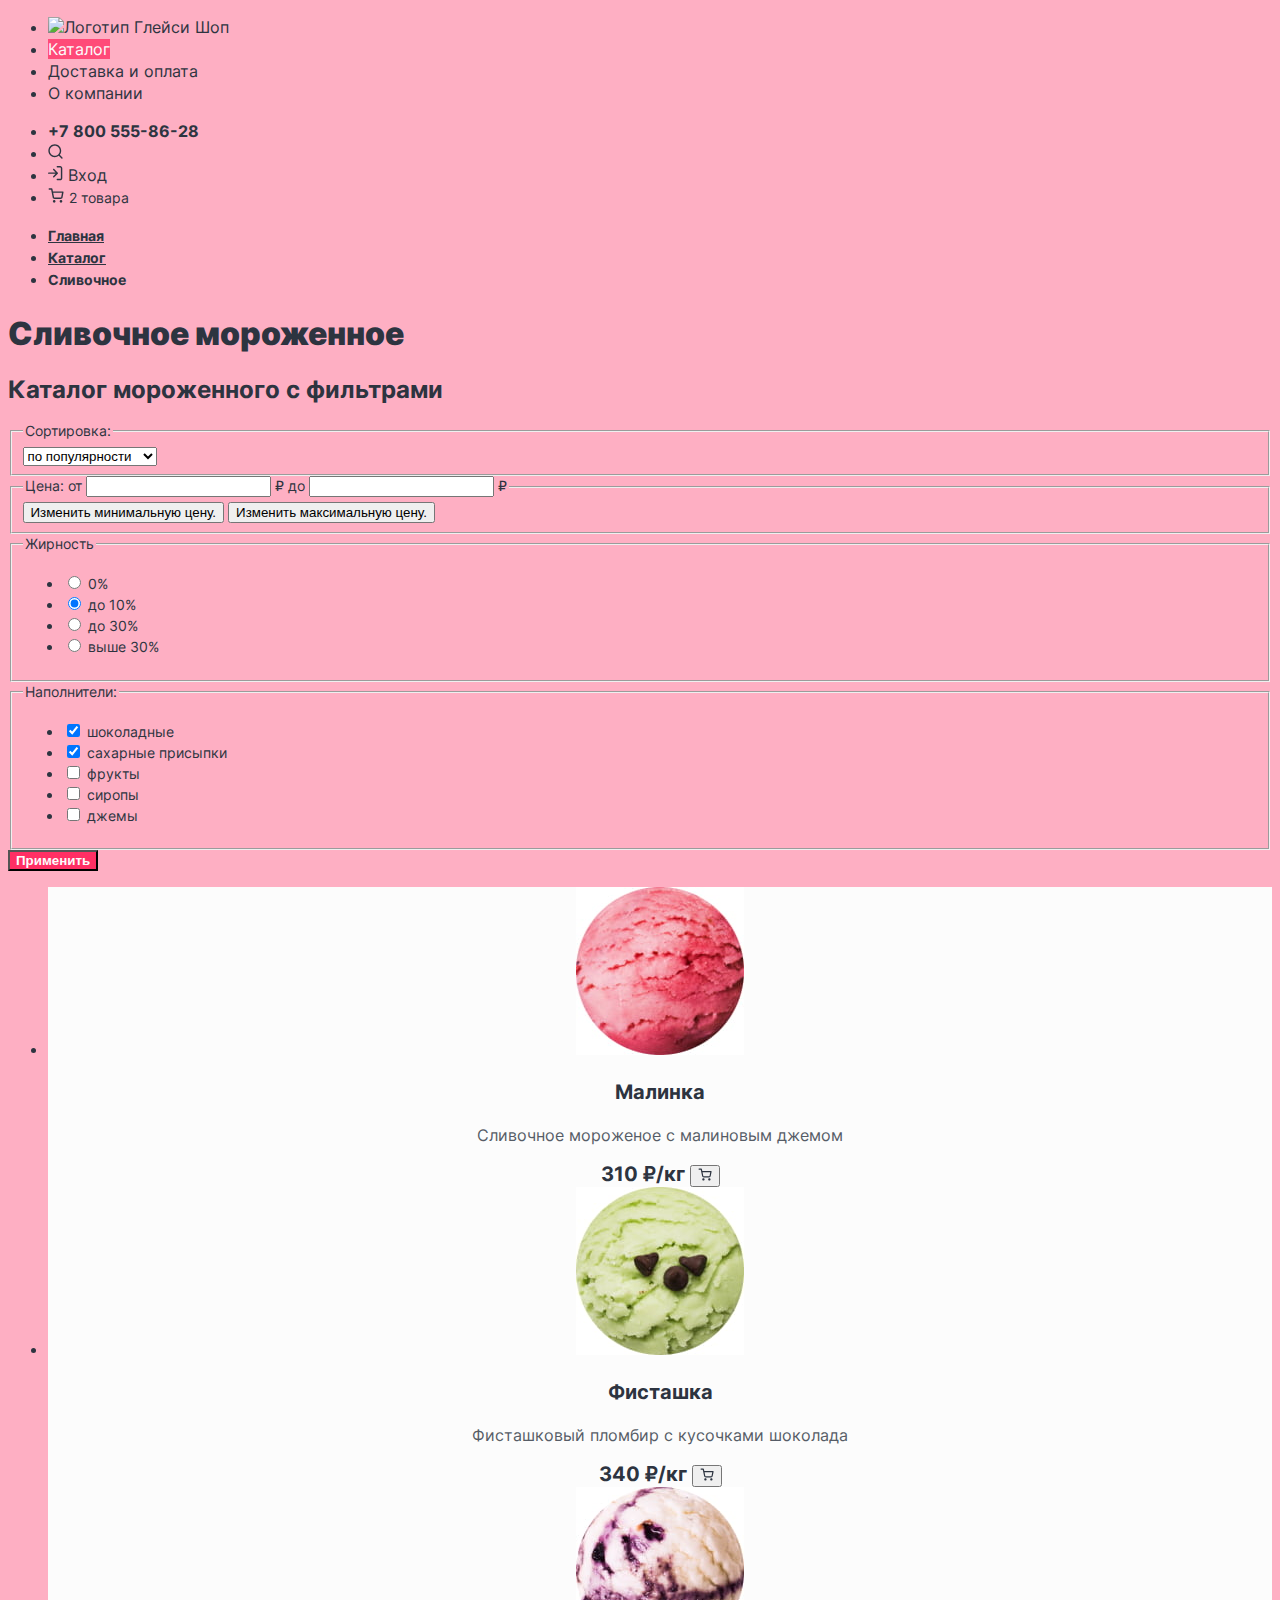
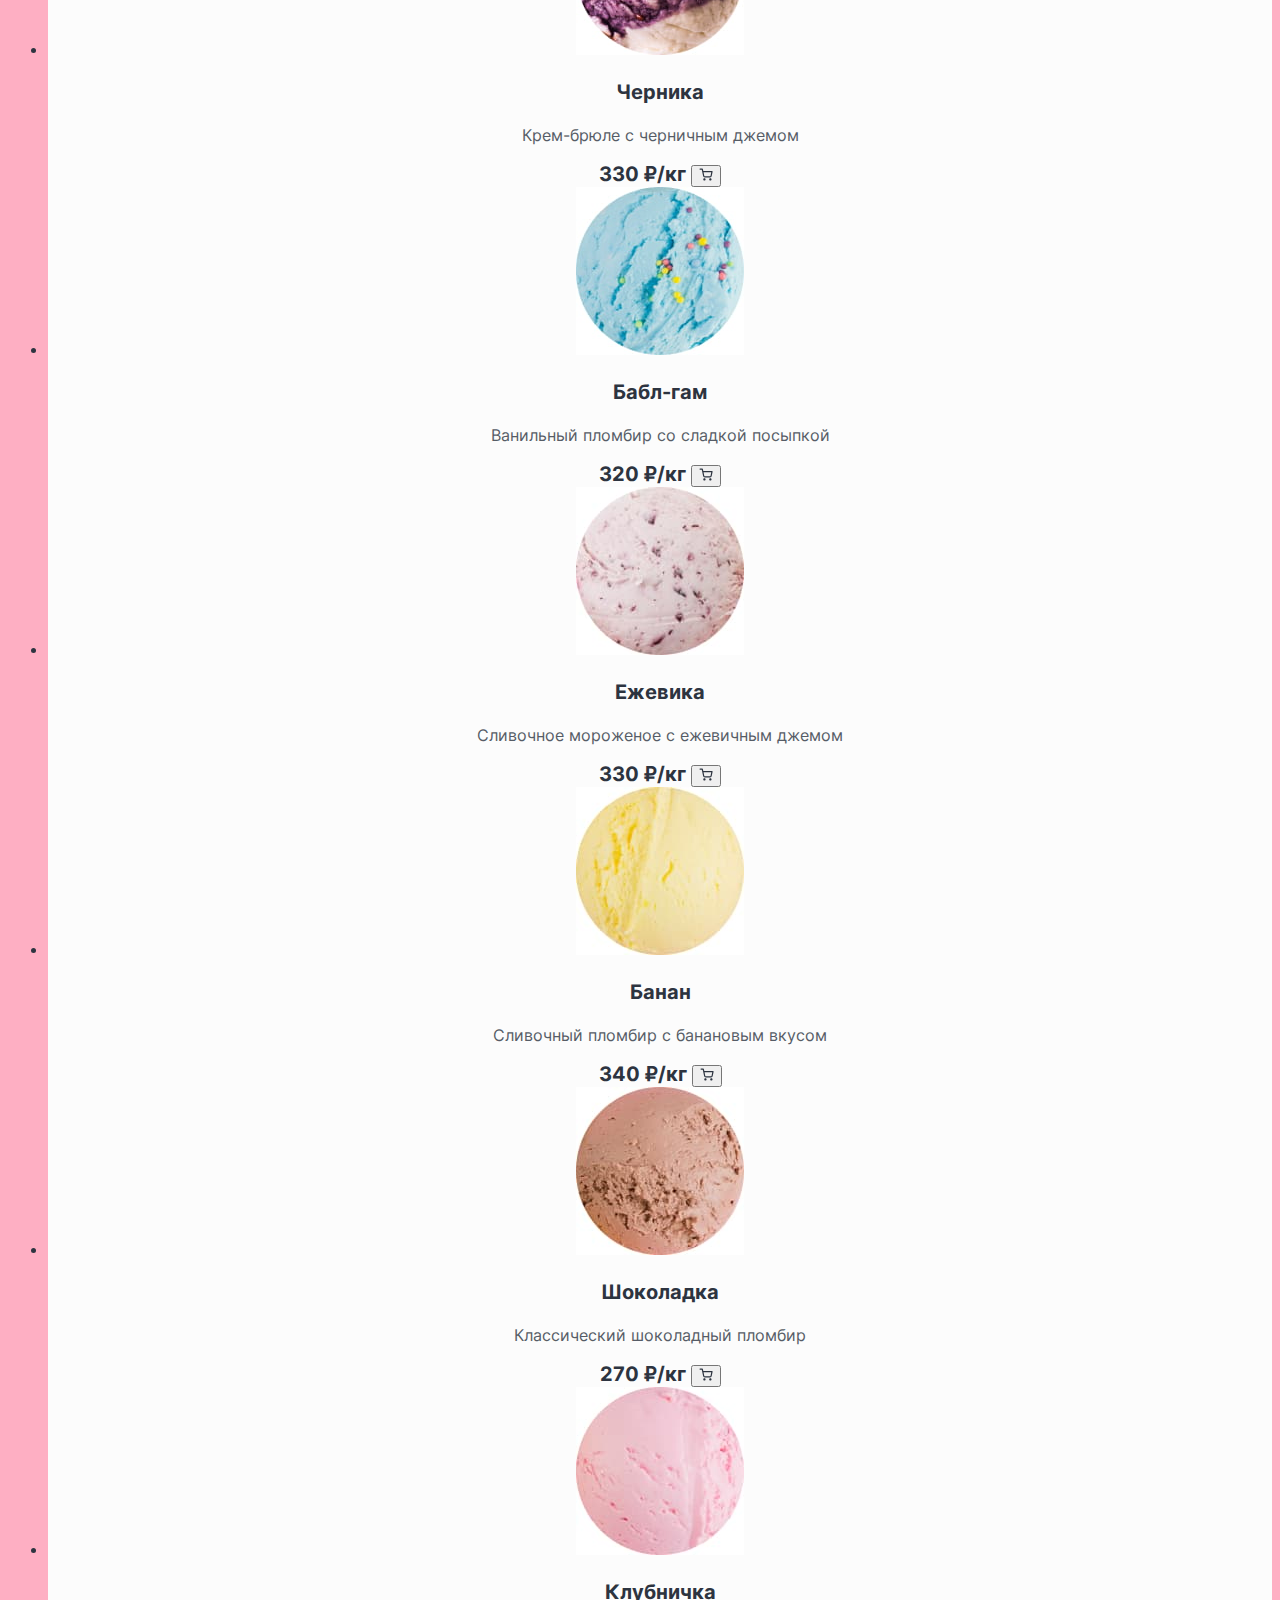
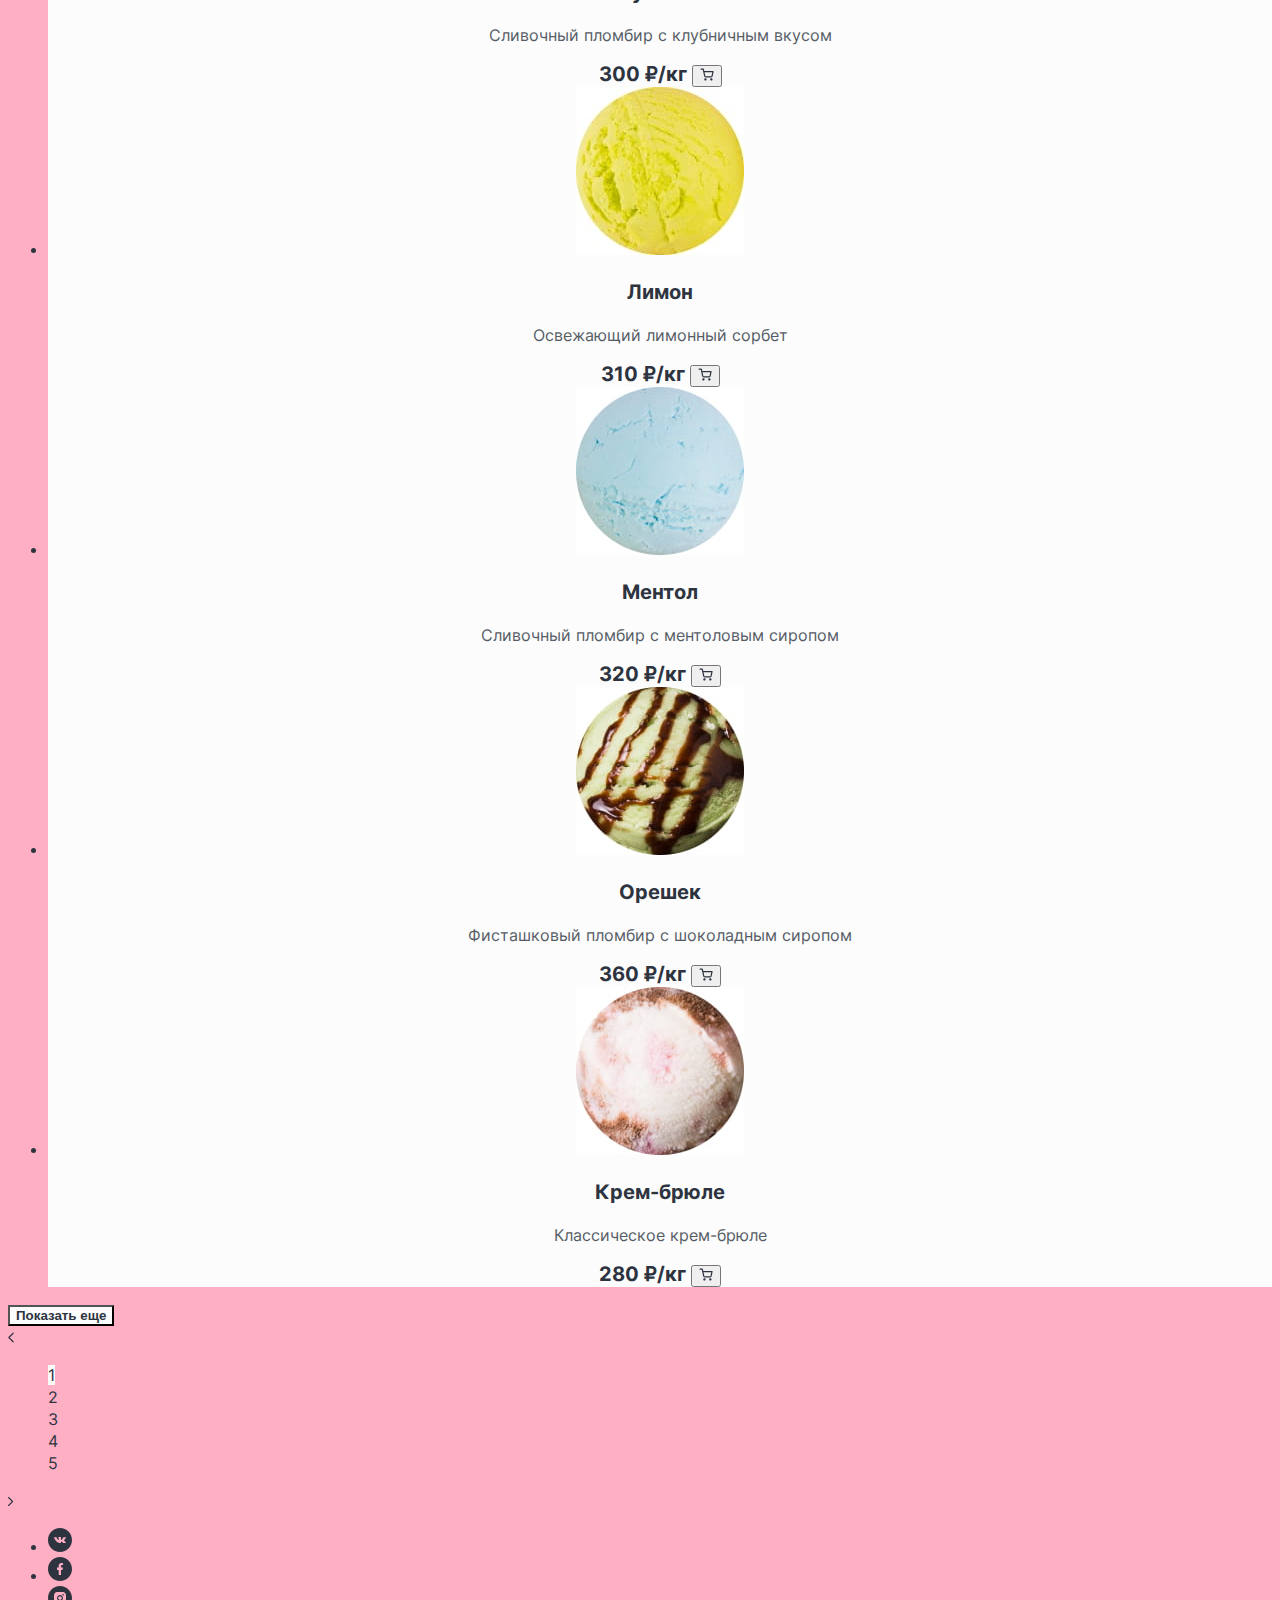
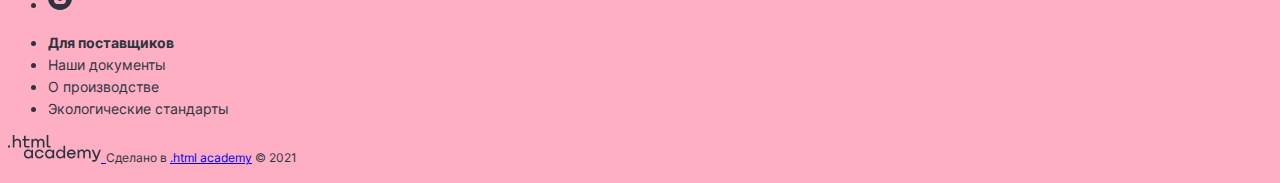
==== commit dd463358: "Базовая стилизация всех страниц" ====
--- a/catalog.html
+++ b/catalog.html
@@ -315,7 +315,7 @@
         </li>
       </ul>
       <div class="catalog-control">
-        <button class="catalog-button button" type="button">Показать еще</button>
+        <button class="catalog-button button-white" type="button">Показать еще</button>
         <div class="catalog-pagination">
           <a href="#" class="pagination-control-link prev-link">
             <img class="pagination-control-img prev-img" src="img/icons/arrow-left.svg" alt="Предыдущая страница"
@@ -323,7 +323,7 @@
           </a>
           <ol class="catalog-pagination-list">
             <li class="catalog-pagination-list-item">
-              <a class="catalog-pagination-link" href="#">1</a>
+              <a class="catalog-pagination-link catalog-pagination-link-current" href="#">1</a>
             </li>
             <li class="catalog-pagination-list-item">
               <a class="catalog-pagination-link" href="#">2</a>
@@ -380,7 +380,8 @@
     </ul>
     <p class="footer-copyright">
       <a class="footer-copyright" href="https://htmlacademy.ru/">
-        <img src="img/icons/html-academy-logo.svg" alt="Логотип HTML Academy" class="footer-copyright-logo" width="93" height="27">
+        <img src="img/icons/html-academy-logo.svg" alt="Логотип HTML Academy" class="footer-copyright-logo" width="93"
+          height="27">
       </a>
       <span class="footer-copyright-text">Сделано в
         <a href="https://htmlacademy.ru/">.html academy</a> © 2021
--- a/style/style.css
+++ b/style/style.css
@@ -1,8 +1,118 @@
+@font-face {
+  font-family: "Inter";
+  font-style: normal;
+  font-weight: 400;
+  src: url("../fonts/inter-400.woff2") format("woff2");
+  font-display: swap;
+}
+@font-face {
+  font-family: "Inter";
+  font-style: normal;
+  font-weight: 700;
+  src: url("../fonts/inter-700.woff2") format("woff2");
+  font-display: swap;
+}
+@font-face {
+  font-family: "Inter";
+  font-style: normal;
+  font-weight: 900;
+  src: url("../fonts/inter-900.woff2") format("woff2");
+  font-display: swap;
+}
+
+body {
+  font-family: "Inter", sans-serif;
+  font-size: 16px;
+  line-height: 22px;
+  font-weight: 400;
+  color: #2d3440;
+  background-color: #feafc3;
+}
+.button {
+  background-color: #ff2f64;
+  color: #fcfcfc;
+  font-weight: 700;
+  text-decoration: none;
+}
+.button-white {
+  background-color: #fcfcfc;
+  color: #2d3440;
+  font-weight: 700;
+  text-decoration: none;
+}
+.navigation-link {
+  color: #2d3440;
+  line-height: 20px;
+  text-decoration: none;
+}
+.navigation-phone {
+  font-weight: 700;
+}
+.navigation-link-login {
+  font-size: 14px;
+}
+.navigation-cart-status {
+  font-size: 14px;
+}
+.slide-title {
+  font-weight: 900;
+  font-size: 36px;
+  line-height: 46px;
+}
+.slide-description {
+  font-size: 18px;
+  line-height: 24px;
+}
+
+.gifts-title {
+  font-weight: 900;
+  font-size: 32px;
+  line-height: 46px;
+}
+.gifts-item-title {
+  font-weight: 700;
+  font-size: 24px;
+  line-height: 30px;
+}
+.popular-title {
+  font-weight: 900;
+  font-size: 32px;
+  line-height: 46px;
+}
+.popular-list-item {
+  background-color: #fcfcfc;
+  text-align: center;
+}
+.popular-item-title {
+  font-weight: 700;
+  font-size: 20px;
+  line-height: 24px;
+}
+.popular-item-description {
+  color: #565c66;
+}
+.popular-item-price {
+  font-weight: 700;
+  font-size: 20px;
+  line-height: 24px;
+}
 .advantage {
   background-color: #e7d9ab;
-  background-image: url(../img/advantage-border-img.jpg);
-  background-repeat: no-repeat;
-  background-size: cover;
+  background-image: url(../img/advantage-border-img.png);
+  border-radius: 16px;
+  padding: 24px;
+}
+.advantage-content-wrapper {
+  background-color: #fcfcfc;
+  border-radius: 16px;
+}
+.advantage-title {
+  font-weight: 900;
+  font-size: 32px;
+  line-height: 46px;
+}
+.advantage-item-text {
+  color: #565c66;
 }
 .news {
   background-color: #ffffff;
@@ -11,6 +121,17 @@
   background-position: center;
   background-size: cover;
 }
+.news-title {
+  font-weight: 400;
+  font-size: 16px;
+  line-height: 20px;
+  color: #565c66;
+}
+.news-sub-title {
+  font-weight: 700;
+  font-size: 24px;
+  line-height: 30px;
+}
 .subscription {
   background-color: #ffffff;
   background-image: url(../img/subscription-blog-bg.jpg);
@@ -18,6 +139,9 @@
   background-position: center;
   background-size: cover;
 }
+.subscription-text {
+  color: #565c66;
+}
 .delivery {
   background-color: #ffffff;
   background-image: url(../img/delivery-bg-img.jpg);
@@ -25,6 +149,15 @@
   background-position: center;
   background-size: cover;
 }
+.delivery-title {
+  font-weight: 900;
+  font-size: 32px;
+  line-height: 46px;
+}
+.form-label {
+  font-weight: 700;
+  line-height: 20px;
+}
 .contacts {
   background-color: #ffffff;
   background-image: url(../img/contatcs-bg-img.jpg);
@@ -32,5 +165,83 @@
   background-position: center;
   background-size: cover;
 }
-
-
+.contacts-info {
+  background-color: #fcfcfc;
+}
+.contacts-description {
+  color: #565c66;
+}
+.contacts-text {
+  font-weight: 700;
+  font-size: 20px;
+  line-height: 24px;
+}
+.contacts-phone {
+  color: #2d3440;
+  text-decoration: none;
+}
+.footer-navigation-link {
+  color: #2d3440;
+  font-size: 14px;
+  line-height: 20px;
+  text-decoration: none;
+}
+.footer-navigation-item:first-child {
+  font-weight: 700;
+}
+.footer-copyright-text {
+  font-size: 12px;
+  line-height: 16px;
+}
+.footer-copyright-link {
+  color: #2d3440;
+}
+.current-link {
+  background-color: #ff4a78;
+  color: #fcfcfc;
+}
+.breadcrumbs-link {
+  color: #2d3440;
+  font-weight: bold;
+  font-size: 14px;
+  line-height: 20px;
+}
+.inner-header-title {
+  font-weight: 900;
+  font-size: 32px;
+  line-height: 46px;
+}
+.catalog-filter {
+  font-size: 14px;
+  line-height: 20px;
+}
+.catalog-filter-button {
+  font-weight: 700;
+}
+.catalog-list-item {
+  background-color: #fcfcfc;
+  text-align: center;
+}
+.catalog-item-title {
+  font-weight: 700;
+  font-size: 20px;
+  line-height: 24px;
+}
+.catalog-item-description {
+  color: #565c66;
+}
+.catalog-item-price {
+  font-weight: 700;
+  font-size: 20px;
+  line-height: 24px;
+}
+.catalog-pagination-list {
+  list-style: none;
+}
+.catalog-pagination-link {
+  text-decoration: none;
+  color: #2d3440;
+}
+.catalog-pagination-link-current {
+  background-color: #fcfcfc;
+}
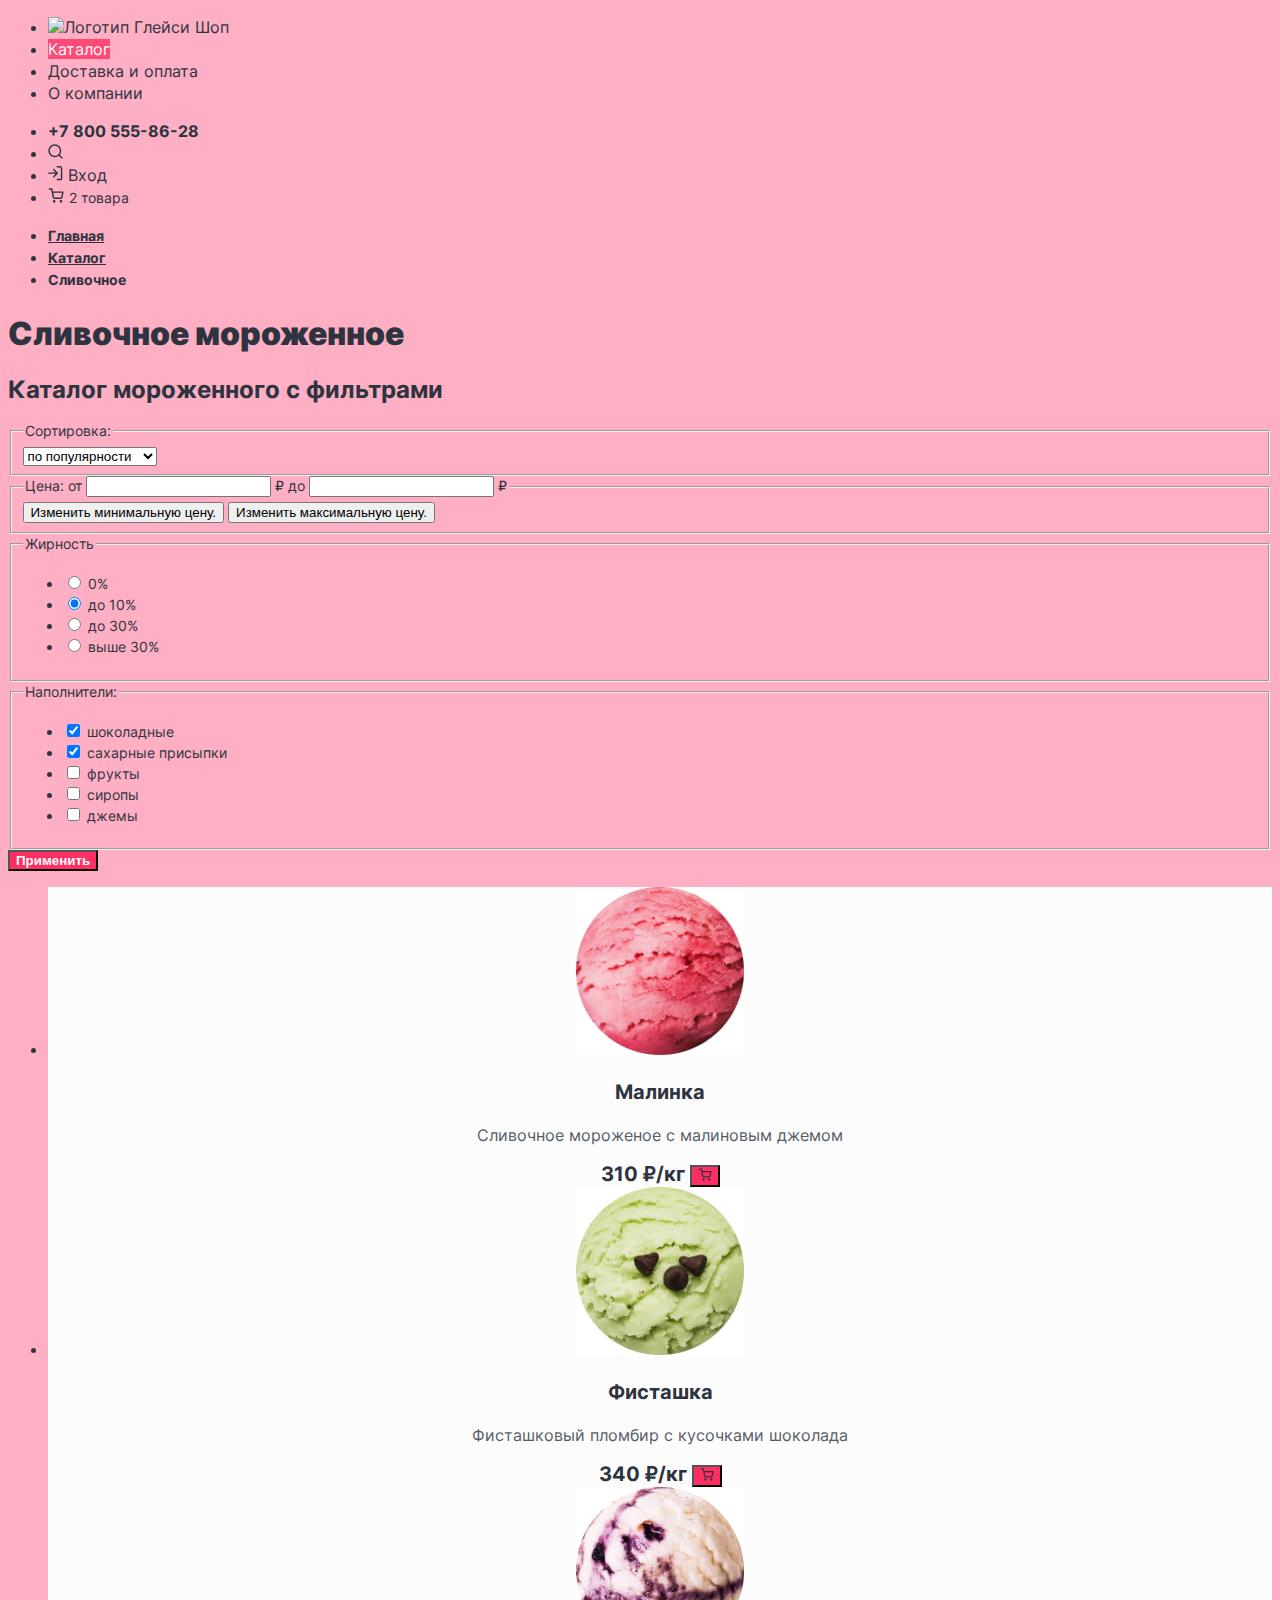
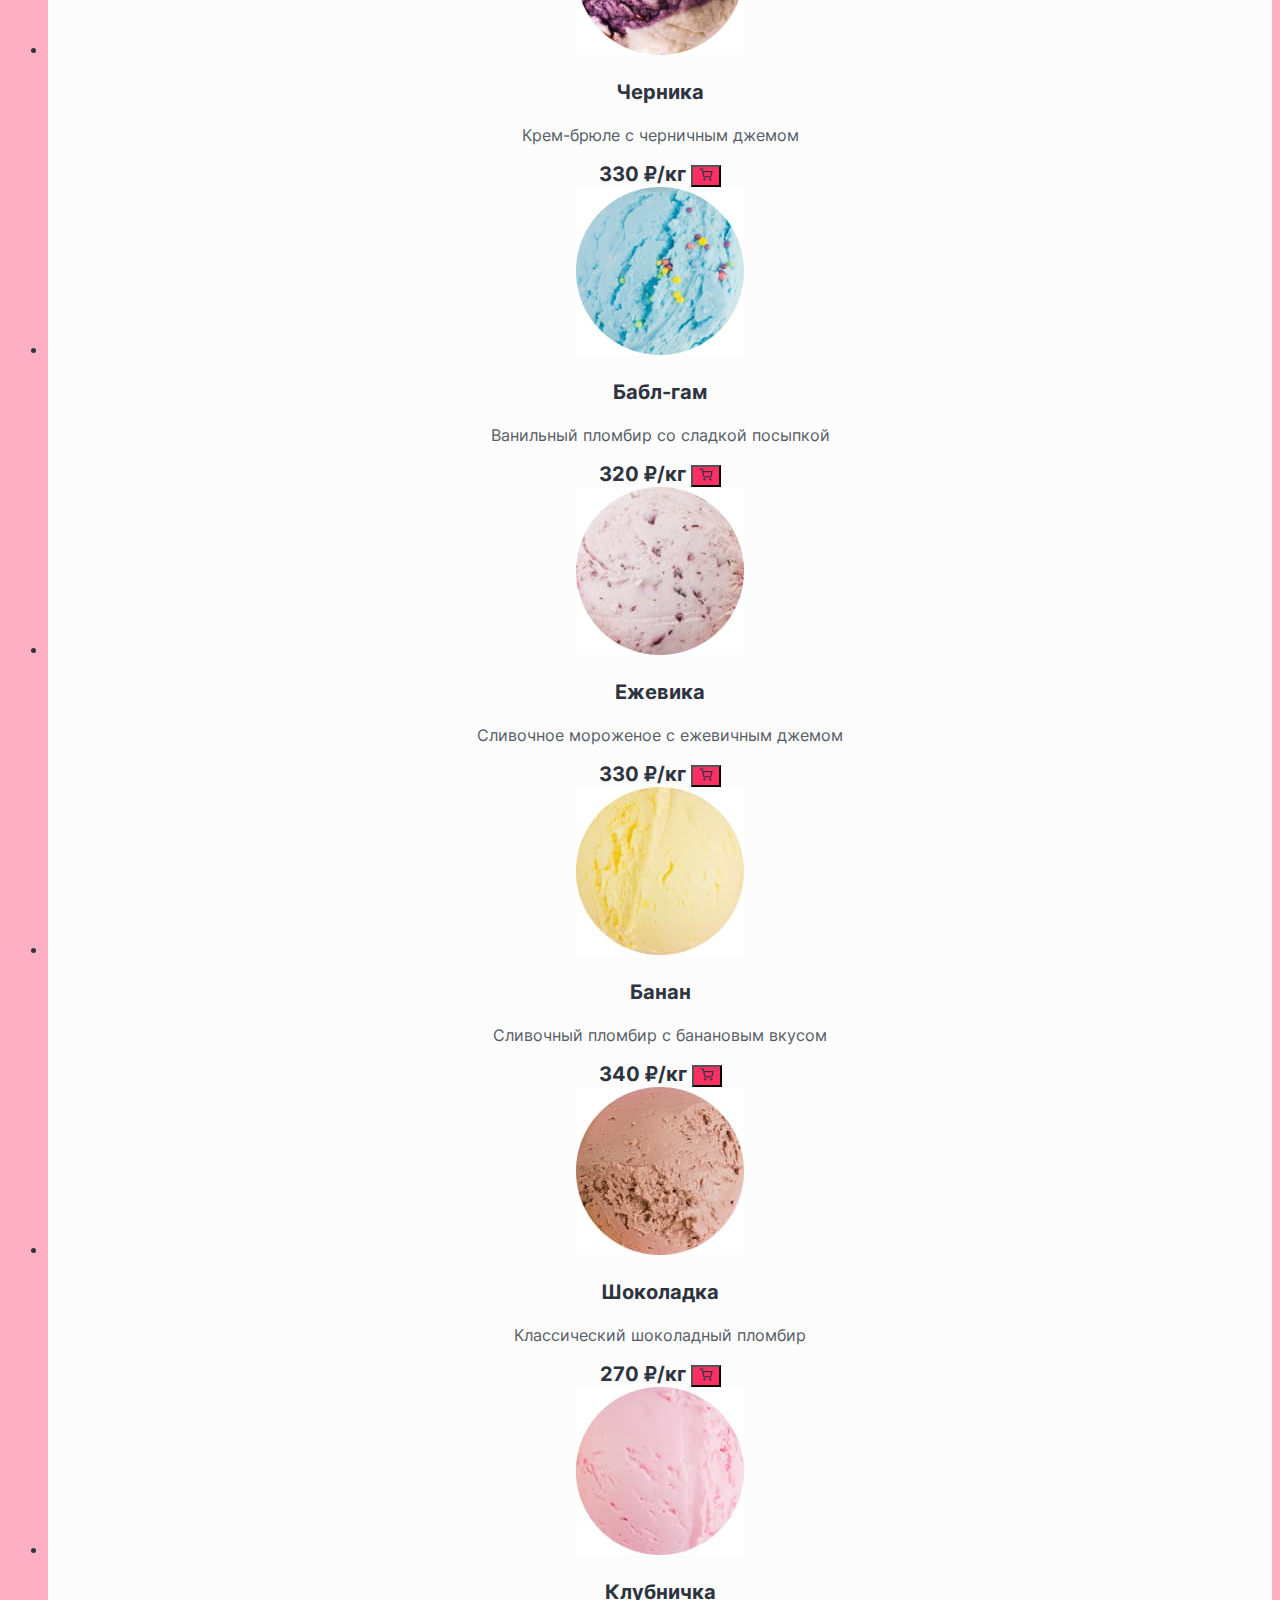
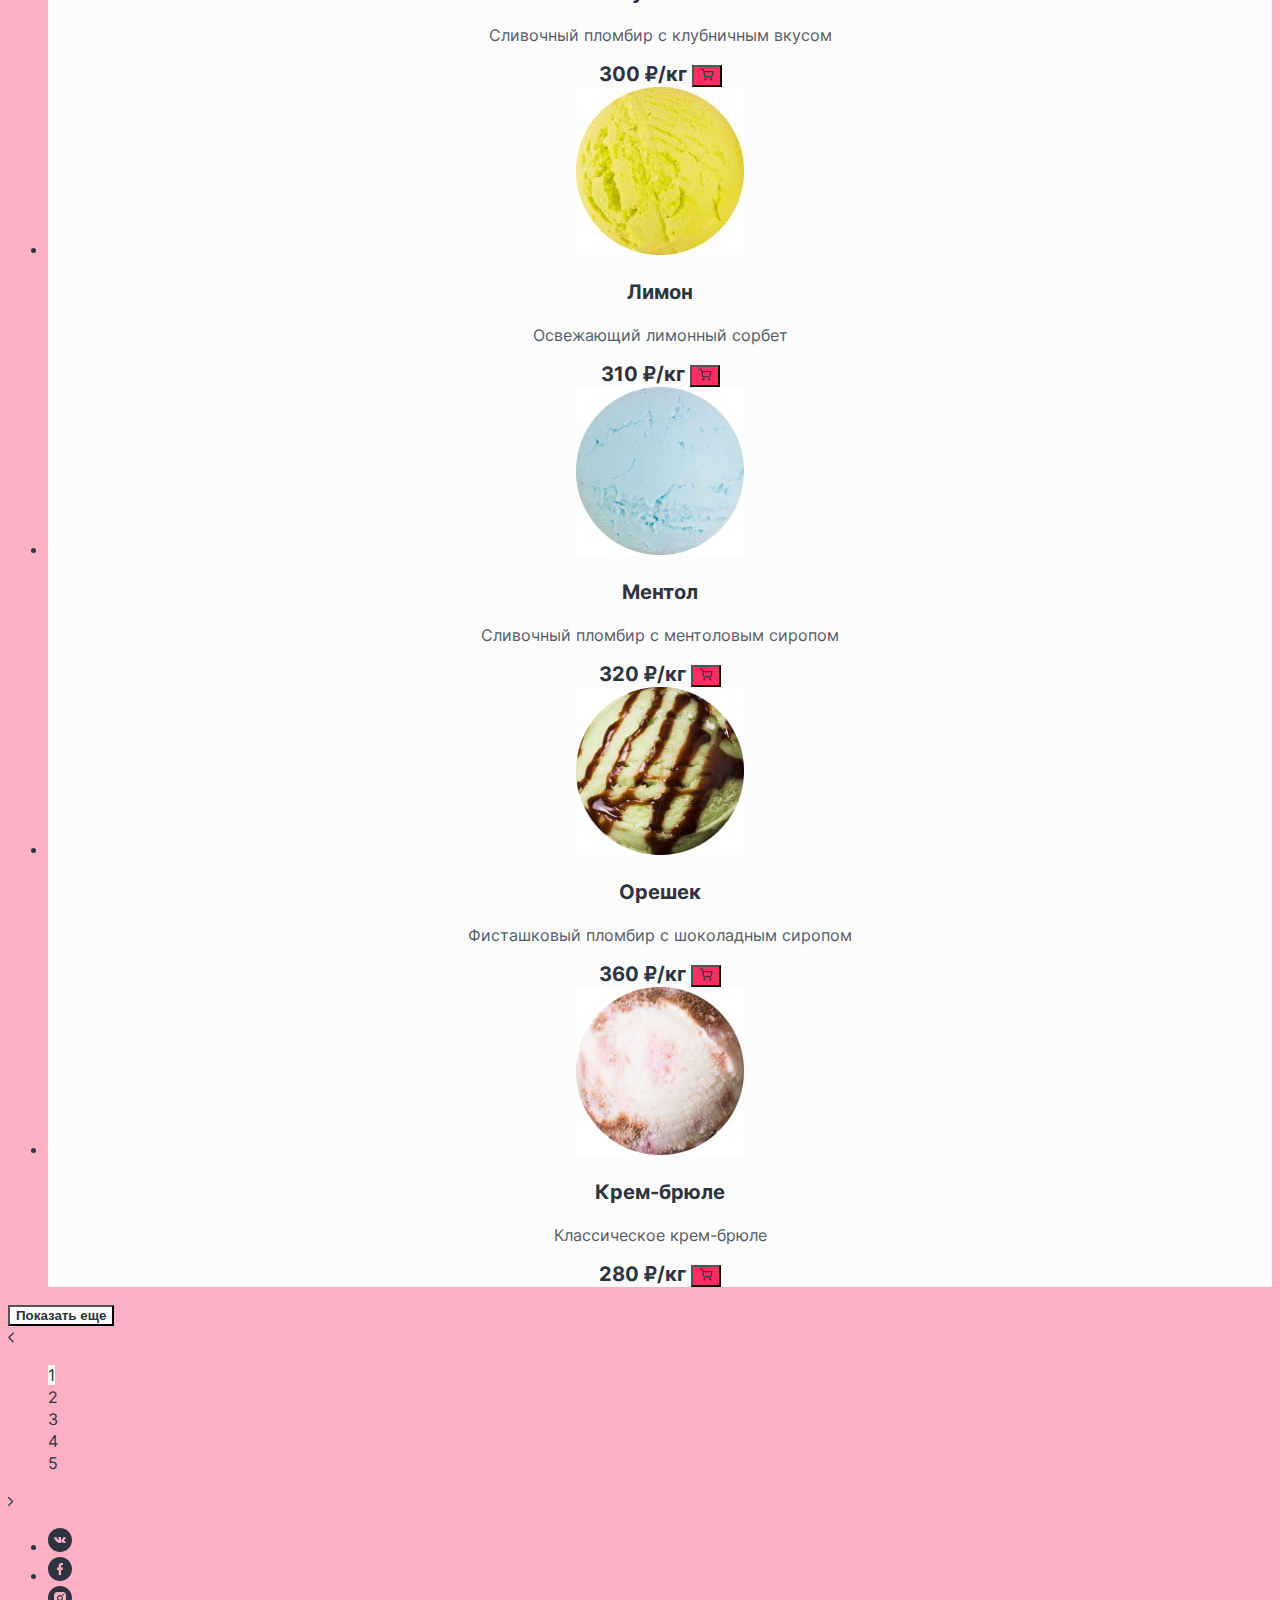
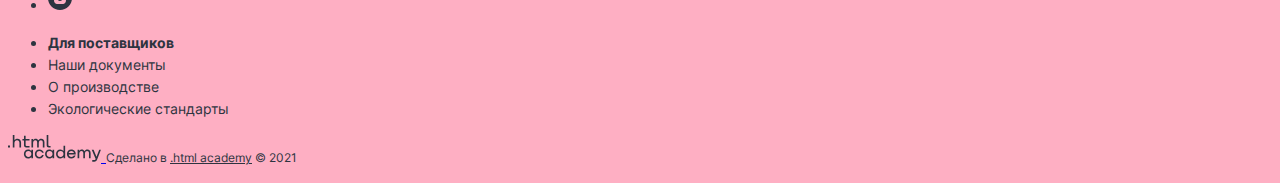
==== commit 754feb8c: "Исправляет базовую стилизацию всех страниц" ====
--- a/catalog.html
+++ b/catalog.html
@@ -379,12 +379,12 @@
       </li>
     </ul>
     <p class="footer-copyright">
-      <a class="footer-copyright" href="https://htmlacademy.ru/">
+      <a class="footer-logo-link" href="https://htmlacademy.ru/">
         <img src="img/icons/html-academy-logo.svg" alt="Логотип HTML Academy" class="footer-copyright-logo" width="93"
           height="27">
       </a>
       <span class="footer-copyright-text">Сделано в
-        <a href="https://htmlacademy.ru/">.html academy</a> © 2021
+        <a class="footer-copyright-link" href="https://htmlacademy.ru/">.html academy</a> © 2021
       </span>
     </p>
   </footer>
--- a/style/style.css
+++ b/style/style.css
@@ -63,7 +63,9 @@
   font-size: 18px;
   line-height: 24px;
 }
-
+.gifts-item {
+  background-color: #ff7799;
+}
 .gifts-title {
   font-weight: 900;
   font-size: 32px;
@@ -95,6 +97,9 @@
   font-weight: 700;
   font-size: 20px;
   line-height: 24px;
+}
+.popular-item-button {
+  background-color: #ff2f64;
 }
 .advantage {
   background-color: #e7d9ab;
@@ -235,6 +240,9 @@
   font-size: 20px;
   line-height: 24px;
 }
+.catalog-item-button {
+  background-color: #ff2f64;
+}
 .catalog-pagination-list {
   list-style: none;
 }
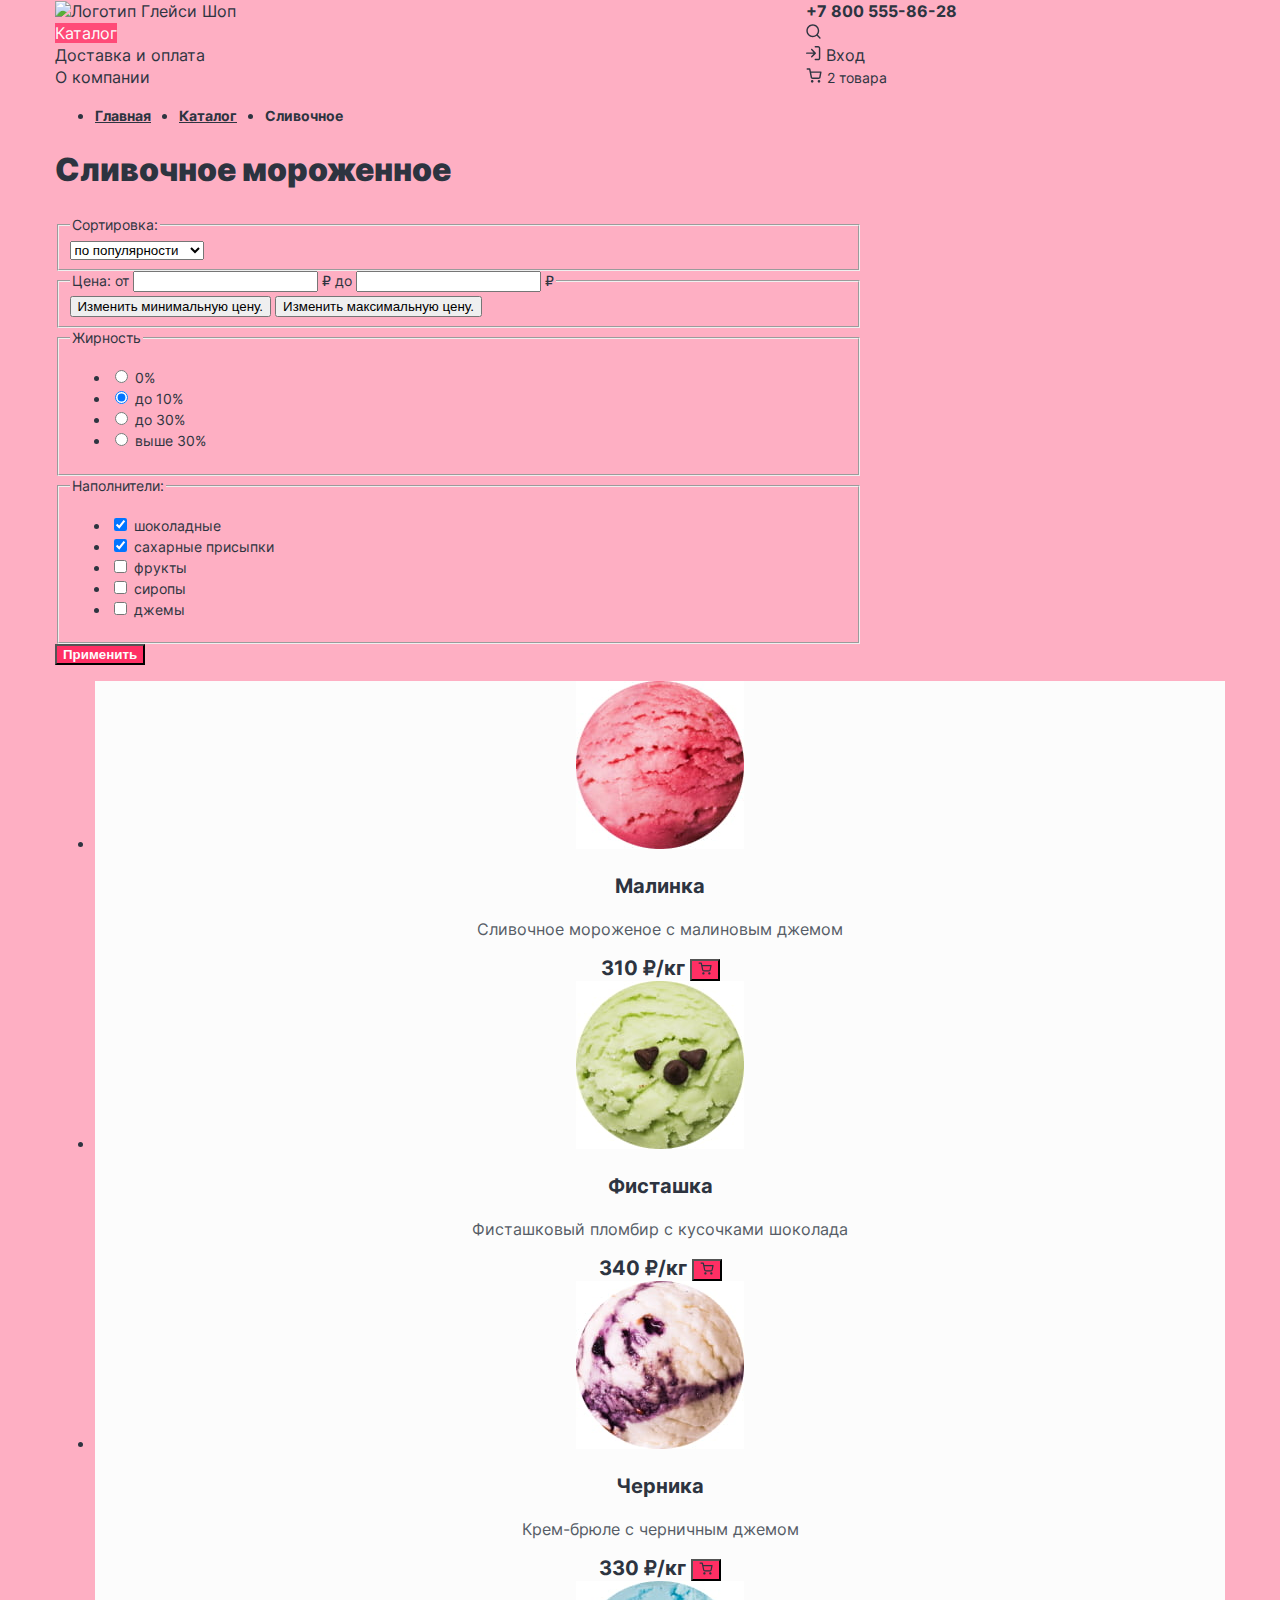
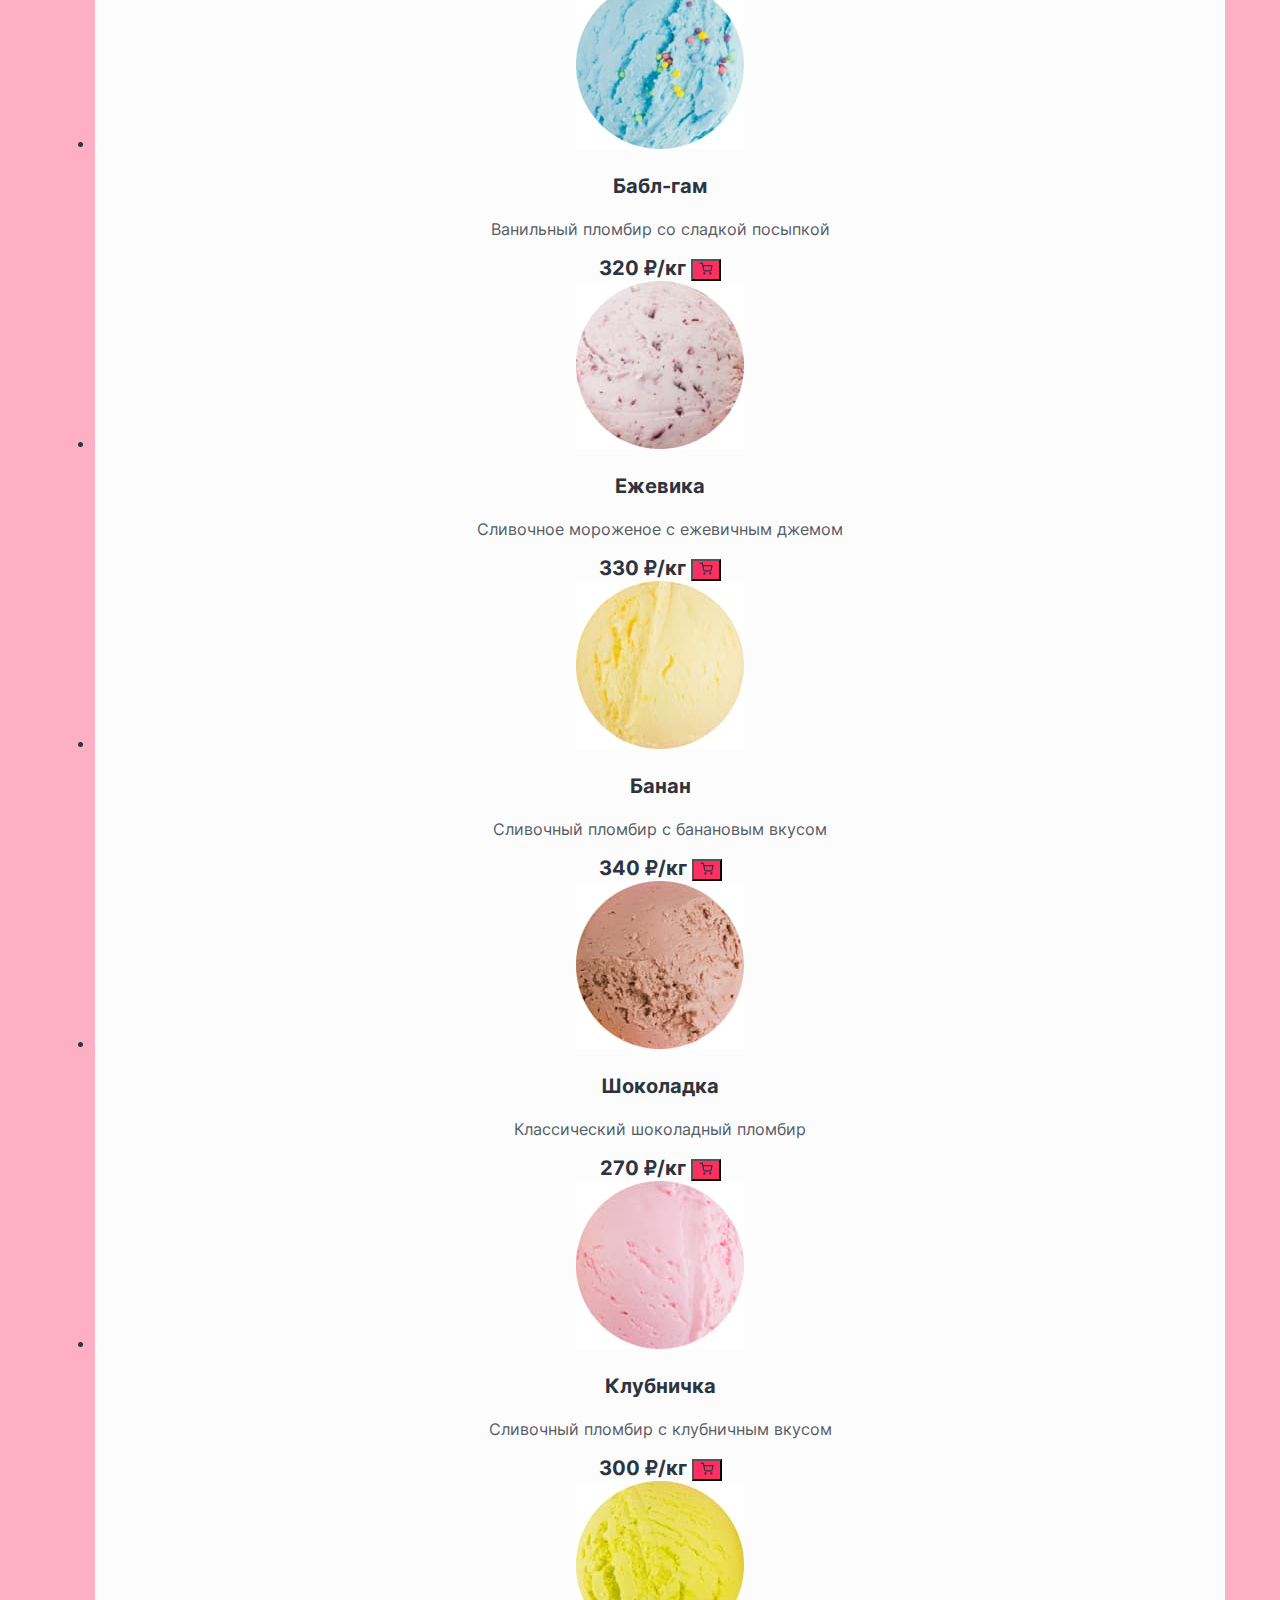
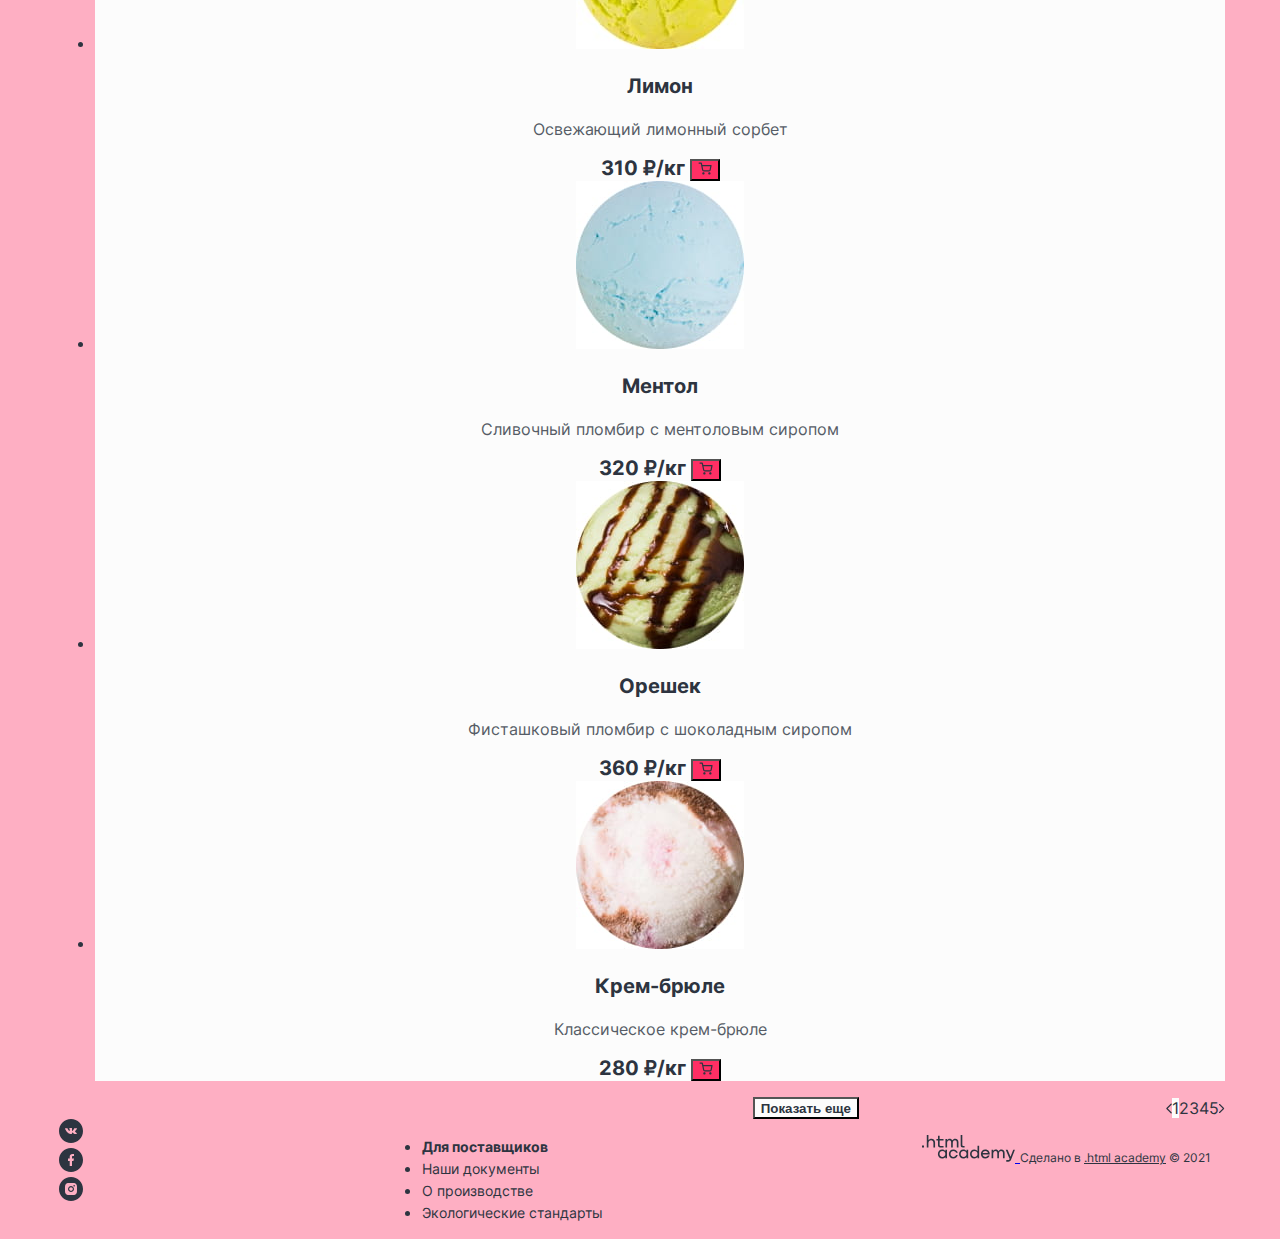
==== commit e87e5614: "Сетка страницы и крупных блоков на флексах для страницы каталога" ====
--- a/catalog.html
+++ b/catalog.html
@@ -49,344 +49,348 @@
     </ul>
   </header>
   <main class="main-inner">
-    <header class="inner-header">
-      <ul class="breadcrumbs">
-        <li class="breadcrumbs-item">
-          <a class="breadcrumbs-link" href="index.html">Главная</a>
-        </li>
-        <li class="breadcrumbs-item">
-          <a href="catalog.html" class="breadcrumbs-link">Каталог</a>
-        </li>
-        <li class="breadcrumbs-item">
-          <a class="breadcrumbs-link">Сливочное</a>
-        </li>
-      </ul>
-      <h1 class="inner-header-title">Сливочное мороженное</h1>
-    </header>
-    <section class="catalog-products">
-      <h2 class="visually-hidden">Каталог мороженного с фильтрами</h2>
-      <form class="catalog-filter" action="https://echo.htmlacademy.ru/" method="get">
-        <fieldset class="catalog-filter-sorting">
-          <legend class="catalog-sorting-legend" for="sorting">Сортировка:</legend>
-          <select class="catalog-sorting" name="sorting" id="sorting">
-            <option value="catalog">по популярности</option>
-            <option value="expensive">сначала дорогие</option>
-            <option value="cheap">сначала дешевые</option>
-          </select>
-        </fieldset>
-        <fieldset class="catalog-filter-price">
-          <legend class="price-inputs">
-            <label class="price-input-label">
-              Цена: от <input class="ptice-input" type="number" name="min-price"> ₽
-            </label>
-            <label class="price-input-label">
-              до <input class="price-input" type="number" name="max-price"> ₽
-            </label>
-          </legend>
-          <div class="price-toggles">
-            <button class="range-toggle toggle-min" type="button">
-              <span class="visually-hidden">Изменить минимальную цену.</span>
-            </button>
-            <button class="range-toggle toggle-max" type="button">
-              <span class="visually-hidden">Изменить максимальную цену.</span>
-            </button>
+    <div class="page-container">
+      <header class="inner-header">
+        <ul class="breadcrumbs">
+          <li class="breadcrumbs-item">
+            <a class="breadcrumbs-link" href="index.html">Главная</a>
+          </li>
+          <li class="breadcrumbs-item">
+            <a href="catalog.html" class="breadcrumbs-link">Каталог</a>
+          </li>
+          <li class="breadcrumbs-item">
+            <a class="breadcrumbs-link">Сливочное</a>
+          </li>
+        </ul>
+        <h1 class="inner-header-title">Сливочное мороженное</h1>
+      </header>
+      <section class="catalog-products">
+        <h2 class="visually-hidden" hidden>Каталог мороженного с фильтрами</h2>
+        <form class="catalog-filter" action="https://echo.htmlacademy.ru/" method="get">
+          <fieldset class="catalog-filter-sorting">
+            <legend class="catalog-sorting-legend" for="sorting">Сортировка:</legend>
+            <select class="catalog-sorting" name="sorting" id="sorting">
+              <option value="catalog">по популярности</option>
+              <option value="expensive">сначала дорогие</option>
+              <option value="cheap">сначала дешевые</option>
+            </select>
+          </fieldset>
+          <fieldset class="catalog-filter-price">
+            <legend class="price-inputs">
+              <label class="price-input-label">
+                Цена: от <input class="ptice-input" type="number" name="min-price"> ₽
+              </label>
+              <label class="price-input-label">
+                до <input class="price-input" type="number" name="max-price"> ₽
+              </label>
+            </legend>
+            <div class="price-toggles">
+              <button class="range-toggle toggle-min" type="button">
+                <span class="visually-hidden">Изменить минимальную цену.</span>
+              </button>
+              <button class="range-toggle toggle-max" type="button">
+                <span class="visually-hidden">Изменить максимальную цену.</span>
+              </button>
+            </div>
+          </fieldset>
+          <fieldset class="catalog-filter-percent">
+            <legend class="filter-percent-legend">Жирность</legend>
+            <ul class="percent-list">
+              <li class="percent-item">
+                <label class="control">
+                  <input class="visually-hidden control-input" type="radio" name="percent" value="0">
+                  <span class="control-mark"></span>
+                  <span class="control-label">0%</span>
+                </label>
+              </li>
+              <li class="percent-item">
+                <label class="control">
+                  <input class="visually-hidden control-input" type="radio" name="percent" value="10" checked>
+                  <span class="control-mark"></span>
+                  <span class="control-label">до 10%</span>
+                </label>
+              </li>
+              <li class="percent-item">
+                <label class="control">
+                  <input class="visually-hidden control-input" type="radio" name="percent" value="30">
+                  <span class="control-mark"></span>
+                  <span class="control-label">до 30%</span>
+                </label>
+              </li>
+              <li class="percent-item">
+                <label class="control">
+                  <input class="visually-hidden control-input" type="radio" name="percent" value=">30">
+                  <span class="control-mark"></span>
+                  <span class="control-label">выше 30%</span>
+                </label>
+              </li>
+            </ul>
+          </fieldset>
+          <fieldset class="catalog-filter-fillers">
+            <legend class="filter-fillers-legend">Наполнители:</legend>
+            <ul class="fillers-list">
+              <li class="fillers-item">
+                <label class="fillers-control">
+                  <input class="visually-hidden control-input" type="checkbox" name="сhocolate" checked>
+                  <span class="fillers-control-mark"></span>
+                  <span class="fillers-control-label">шоколадные</span>
+                </label>
+              </li>
+              <li class="fillers-item">
+                <label class="fillers-control">
+                  <input class="visually-hidden control-input" type="checkbox" name="powder" checked>
+                  <span class="fillers-control-mark"></span>
+                  <span class="fillers-control-label">сахарные присыпки</span>
+                </label>
+              </li>
+              <li class="fillers-item">
+                <label class="fillers-control">
+                  <input class="visually-hidden control-input" type="checkbox" name="fruits">
+                  <span class="fillers-control-mark"></span>
+                  <span class="fillers-control-label">фрукты</span>
+                </label>
+              </li>
+              <li class="fillers-item">
+                <label class="fillers-control">
+                  <input class="visually-hidden control-input" type="checkbox" name="syrups">
+                  <span class="fillers-control-mark"></span>
+                  <span class="fillers-control-label">сиропы</span>
+                </label>
+              </li>
+              <li class="fillers-item">
+                <label class="fillers-control">
+                  <input class="visually-hidden control-input" type="checkbox" name="jams">
+                  <span class="fillers-control-mark"></span>
+                  <span class="fillers-control-label">джемы</span>
+                </label>
+              </li>
+            </ul>
+          </fieldset>
+          <button class="catalog-filter-button button" type="submit">Применить</button>
+        </form>
+        <ul class="catalog-list">
+          <li class="catalog-list-item">
+            <img class="popular-item-image" src="img/catalog/catalog-item-1.jpg" alt="" width="168" height="168">
+            <h3 class="catalog-item-title">Малинка</h3>
+            <p class="catalog-item-description">Сливочное мороженое с малиновым джемом</p>
+            <div class="catalog-item-wrap-buy">
+              <span class="catalog-item-price">310 ₽/кг</span>
+              <button class="catalog-item-button">
+                <img class="popular-item-button-icon" src="img/icons/cart.svg" alt="Добавить в корзину" width="14"
+                  height="13.5">
+              </button>
+            </div>
+          </li>
+          <li class="catalog-list-item">
+            <img class="popular-item-image" src="img/catalog/catalog-item-2.jpg" alt="" width="168" height="168">
+            <h3 class="catalog-item-title">Фисташка</h3>
+            <p class="catalog-item-description">Фисташковый пломбир с кусочками шоколада</p>
+            <div class="catalog-item-wrap-buy">
+              <span class="catalog-item-price">340 ₽/кг</span>
+              <button class="catalog-item-button">
+                <img class="popular-item-button-icon" src="img/icons/cart.svg" alt="Добавить в корзину" width="14"
+                  height="13.5">
+              </button>
+            </div>
+          </li>
+          <li class="catalog-list-item">
+            <img class="popular-item-image" src="img/catalog/catalog-item-3.jpg" alt="" width="168" height="168">
+            <h3 class="catalog-item-title">Черника</h3>
+            <p class="catalog-item-description">Крем-брюле с черничным джемом</p>
+            <div class="catalog-item-wrap-buy">
+              <span class="catalog-item-price">330 ₽/кг</span>
+              <button class="catalog-item-button">
+                <img class="popular-item-button-icon" src="img/icons/cart.svg" alt="Добавить в корзину" width="14"
+                  height="13.5">
+              </button>
+            </div>
+          </li>
+          <li class="catalog-list-item">
+            <img class="popular-item-image" src="img/catalog/catalog-item-4.jpg" alt="" width="168" height="168">
+            <h3 class="catalog-item-title">Бабл-гам</h3>
+            <p class="catalog-item-description">Ванильный пломбир со сладкой посыпкой</p>
+            <div class="catalog-item-wrap-buy">
+              <span class="catalog-item-price">320 ₽/кг</span>
+              <button class="catalog-item-button">
+                <img class="popular-item-button-icon" src="img/icons/cart.svg" alt="Добавить в корзину" width="14"
+                  height="13.5">
+              </button>
+            </div>
+          </li>
+          <li class="catalog-list-item">
+            <img class="popular-item-image" src="img/catalog/catalog-item-5.jpg" alt="" width="168" height="168">
+            <h3 class="catalog-item-title">Ежевика</h3>
+            <p class="catalog-item-description">Сливочное мороженое с ежевичным джемом</p>
+            <div class="catalog-item-wrap-buy">
+              <span class="catalog-item-price">330 ₽/кг</span>
+              <button class="catalog-item-button">
+                <img class="popular-item-button-icon" src="img/icons/cart.svg" alt="Добавить в корзину" width="14"
+                  height="13.5">
+              </button>
+            </div>
+          </li>
+          <li class="catalog-list-item">
+            <img class="popular-item-image" src="img/catalog/catalog-item-6.jpg" alt="" width="168" height="168">
+            <h3 class="catalog-item-title">Банан</h3>
+            <p class="catalog-item-description">Сливочный пломбир с банановым вкусом</p>
+            <div class="catalog-item-wrap-buy">
+              <span class="catalog-item-price">340 ₽/кг</span>
+              <button class="catalog-item-button">
+                <img class="popular-item-button-icon" src="img/icons/cart.svg" alt="Добавить в корзину" width="14"
+                  height="13.5">
+              </button>
+            </div>
+          </li>
+          <li class="catalog-list-item">
+            <img class="popular-item-image" src="img/catalog/catalog-item-7.jpg" alt="" width="168" height="168">
+            <h3 class="catalog-item-title">Шоколадка</h3>
+            <p class="catalog-item-description">Классический шоколадный пломбир</p>
+            <div class="catalog-item-wrap-buy">
+              <span class="catalog-item-price">270 ₽/кг</span>
+              <button class="catalog-item-button">
+                <img class="popular-item-button-icon" src="img/icons/cart.svg" alt="Добавить в корзину" width="14"
+                  height="13.5">
+              </button>
+            </div>
+          </li>
+          <li class="catalog-list-item">
+            <img class="popular-item-image" src="img/catalog/catalog-item-8.jpg" alt="" width="168" height="168">
+            <h3 class="catalog-item-title">Клубничка</h3>
+            <p class="catalog-item-description">Сливочный пломбир с клубничным вкусом</p>
+            <div class="catalog-item-wrap-buy">
+              <span class="catalog-item-price">300 ₽/кг</span>
+              <button class="catalog-item-button">
+                <img class="popular-item-button-icon" src="img/icons/cart.svg" alt="Добавить в корзину" width="14"
+                  height="13.5">
+              </button>
+            </div>
+          </li>
+          <li class="catalog-list-item">
+            <img class="popular-item-image" src="img/catalog/catalog-item-9.jpg" alt="" width="168" height="168">
+            <h3 class="catalog-item-title">Лимон</h3>
+            <p class="catalog-item-description">Освежающий лимонный сорбет</p>
+            <div class="catalog-item-wrap-buy">
+              <span class="catalog-item-price">310 ₽/кг</span>
+              <button class="catalog-item-button">
+                <img class="popular-item-button-icon" src="img/icons/cart.svg" alt="Добавить в корзину" width="14"
+                  height="13.5">
+              </button>
+            </div>
+          </li>
+          <li class="catalog-list-item">
+            <img class="popular-item-image" src="img/catalog/catalog-item-10.jpg" alt="" width="168" height="168">
+            <h3 class="catalog-item-title">Ментол</h3>
+            <p class="catalog-item-description">Сливочный пломбир с ментоловым сиропом</p>
+            <div class="catalog-item-wrap-buy">
+              <span class="catalog-item-price">320 ₽/кг</span>
+              <button class="catalog-item-button">
+                <img class="popular-item-button-icon" src="img/icons/cart.svg" alt="Добавить в корзину" width="14"
+                  height="13.5">
+              </button>
+            </div>
+          </li>
+          <li class="catalog-list-item">
+            <img class="popular-item-image" src="img/catalog/catalog-item-11.jpg" alt="" width="168" height="168">
+            <h3 class="catalog-item-title">Орешек</h3>
+            <p class="catalog-item-description">Фисташковый пломбир с шоколадным сиропом</p>
+            <div class="catalog-item-wrap-buy">
+              <span class="catalog-item-price">360 ₽/кг</span>
+              <button class="catalog-item-button">
+                <img class="popular-item-button-icon" src="img/icons/cart.svg" alt="Добавить в корзину" width="14"
+                  height="13.5">
+              </button>
+            </div>
+          </li>
+          <li class="catalog-list-item">
+            <img class="popular-item-image" src="img/catalog/catalog-item-12.jpg" alt="" width="168" height="168">
+            <h3 class="catalog-item-title">Крем-брюле</h3>
+            <p class="catalog-item-description">Классическое крем-брюле </p>
+            <div class="catalog-item-wrap-buy">
+              <span class="catalog-item-price">280 ₽/кг</span>
+              <button class="catalog-item-button">
+                <img class="popular-item-button-icon" src="img/icons/cart.svg" alt="Добавить в корзину" width="14"
+                  height="13.5">
+              </button>
+            </div>
+          </li>
+        </ul>
+        <div class="catalog-control">
+          <button class="catalog-button button-white" type="button">Показать еще</button>
+          <div class="catalog-pagination">
+            <a href="#" class="pagination-control-link prev-link">
+              <img class="pagination-control-img prev-img" src="img/icons/arrow-left.svg" alt="Предыдущая страница"
+                width="6" height="11">
+            </a>
+            <ol class="catalog-pagination-list">
+              <li class="catalog-pagination-list-item">
+                <a class="catalog-pagination-link catalog-pagination-link-current" href="#">1</a>
+              </li>
+              <li class="catalog-pagination-list-item">
+                <a class="catalog-pagination-link" href="#">2</a>
+              </li>
+              <li class="catalog-pagination-list-item">
+                <a class="catalog-pagination-link" href="#">3</a>
+              </li>
+              <li class="catalog-pagination-list-item">
+                <a class="catalog-pagination-link" href="#">4</a>
+              </li>
+              <li class="catalog-pagination-list-item">
+                <a class="catalog-pagination-link" href="#">5</a>
+              </li>
+            </ol>
+            <a href="#" class="catalog-pagination-control-link next-link">
+              <img class="catalog-pagination-control-img next-img" src="img/icons/arrow-right.svg"
+                alt="Следующая страница" width="6" height="11">
+            </a>
           </div>
-        </fieldset>
-
-        <fieldset class="catalog-filter-percent">
-          <legend class="filter-percent-legend">Жирность</legend>
-          <ul class="percent-list">
-            <li class="percent-item">
-              <label class="control">
-                <input class="visually-hidden control-input" type="radio" name="percent" value="0">
-                <span class="control-mark"></span>
-                <span class="control-label">0%</span>
-              </label>
-            </li>
-            <li class="percent-item">
-              <label class="control">
-                <input class="visually-hidden control-input" type="radio" name="percent" value="10" checked>
-                <span class="control-mark"></span>
-                <span class="control-label">до 10%</span>
-              </label>
-            </li>
-            <li class="percent-item">
-              <label class="control">
-                <input class="visually-hidden control-input" type="radio" name="percent" value="30">
-                <span class="control-mark"></span>
-                <span class="control-label">до 30%</span>
-              </label>
-            </li>
-            <li class="percent-item">
-              <label class="control">
-                <input class="visually-hidden control-input" type="radio" name="percent" value=">30">
-                <span class="control-mark"></span>
-                <span class="control-label">выше 30%</span>
-              </label>
-            </li>
-          </ul>
-        </fieldset>
-        <fieldset class="catalog-filter-fillers">
-          <legend class="filter-fillers-legend">Наполнители:</legend>
-          <ul class="fillers-list">
-            <li class="fillers-item">
-              <label class="fillers-control">
-                <input class="visually-hidden control-input" type="checkbox" name="сhocolate" checked>
-                <span class="fillers-control-mark"></span>
-                <span class="fillers-control-label">шоколадные</span>
-              </label>
-            </li>
-            <li class="fillers-item">
-              <label class="fillers-control">
-                <input class="visually-hidden control-input" type="checkbox" name="powder" checked>
-                <span class="fillers-control-mark"></span>
-                <span class="fillers-control-label">сахарные присыпки</span>
-              </label>
-            </li>
-            <li class="fillers-item">
-              <label class="fillers-control">
-                <input class="visually-hidden control-input" type="checkbox" name="fruits">
-                <span class="fillers-control-mark"></span>
-                <span class="fillers-control-label">фрукты</span>
-              </label>
-            </li>
-            <li class="fillers-item">
-              <label class="fillers-control">
-                <input class="visually-hidden control-input" type="checkbox" name="syrups">
-                <span class="fillers-control-mark"></span>
-                <span class="fillers-control-label">сиропы</span>
-              </label>
-            </li>
-            <li class="fillers-item">
-              <label class="fillers-control">
-                <input class="visually-hidden control-input" type="checkbox" name="jams">
-                <span class="fillers-control-mark"></span>
-                <span class="fillers-control-label">джемы</span>
-              </label>
-            </li>
-          </ul>
-        </fieldset>
-        <button class="catalog-filter-button button" type="submit">Применить</button>
-      </form>
-      <ul class="catalog-list">
-        <li class="catalog-list-item">
-          <img class="popular-item-image" src="img/catalog/catalog-item-1.jpg" alt="" width="168" height="168">
-          <h3 class="catalog-item-title">Малинка</h3>
-          <p class="catalog-item-description">Сливочное мороженое с малиновым джемом</p>
-          <div class="catalog-item-wrap-buy">
-            <span class="catalog-item-price">310 ₽/кг</span>
-            <button class="catalog-item-button">
-              <img class="popular-item-button-icon" src="img/icons/cart.svg" alt="Добавить в корзину" width="14"
-                height="13.5">
-            </button>
-          </div>
-        </li>
-        <li class="catalog-list-item">
-          <img class="popular-item-image" src="img/catalog/catalog-item-2.jpg" alt="" width="168" height="168">
-          <h3 class="catalog-item-title">Фисташка</h3>
-          <p class="catalog-item-description">Фисташковый пломбир с кусочками шоколада</p>
-          <div class="catalog-item-wrap-buy">
-            <span class="catalog-item-price">340 ₽/кг</span>
-            <button class="catalog-item-button">
-              <img class="popular-item-button-icon" src="img/icons/cart.svg" alt="Добавить в корзину" width="14"
-                height="13.5">
-            </button>
-          </div>
-        </li>
-        <li class="catalog-list-item">
-          <img class="popular-item-image" src="img/catalog/catalog-item-3.jpg" alt="" width="168" height="168">
-          <h3 class="catalog-item-title">Черника</h3>
-          <p class="catalog-item-description">Крем-брюле с черничным джемом</p>
-          <div class="catalog-item-wrap-buy">
-            <span class="catalog-item-price">330 ₽/кг</span>
-            <button class="catalog-item-button">
-              <img class="popular-item-button-icon" src="img/icons/cart.svg" alt="Добавить в корзину" width="14"
-                height="13.5">
-            </button>
-          </div>
-        </li>
-        <li class="catalog-list-item">
-          <img class="popular-item-image" src="img/catalog/catalog-item-4.jpg" alt="" width="168" height="168">
-          <h3 class="catalog-item-title">Бабл-гам</h3>
-          <p class="catalog-item-description">Ванильный пломбир со сладкой посыпкой</p>
-          <div class="catalog-item-wrap-buy">
-            <span class="catalog-item-price">320 ₽/кг</span>
-            <button class="catalog-item-button">
-              <img class="popular-item-button-icon" src="img/icons/cart.svg" alt="Добавить в корзину" width="14"
-                height="13.5">
-            </button>
-          </div>
-        </li>
-        <li class="catalog-list-item">
-          <img class="popular-item-image" src="img/catalog/catalog-item-5.jpg" alt="" width="168" height="168">
-          <h3 class="catalog-item-title">Ежевика</h3>
-          <p class="catalog-item-description">Сливочное мороженое с ежевичным джемом</p>
-          <div class="catalog-item-wrap-buy">
-            <span class="catalog-item-price">330 ₽/кг</span>
-            <button class="catalog-item-button">
-              <img class="popular-item-button-icon" src="img/icons/cart.svg" alt="Добавить в корзину" width="14"
-                height="13.5">
-            </button>
-          </div>
-        </li>
-        <li class="catalog-list-item">
-          <img class="popular-item-image" src="img/catalog/catalog-item-6.jpg" alt="" width="168" height="168">
-          <h3 class="catalog-item-title">Банан</h3>
-          <p class="catalog-item-description">Сливочный пломбир с банановым вкусом</p>
-          <div class="catalog-item-wrap-buy">
-            <span class="catalog-item-price">340 ₽/кг</span>
-            <button class="catalog-item-button">
-              <img class="popular-item-button-icon" src="img/icons/cart.svg" alt="Добавить в корзину" width="14"
-                height="13.5">
-            </button>
-          </div>
-        </li>
-        <li class="catalog-list-item">
-          <img class="popular-item-image" src="img/catalog/catalog-item-7.jpg" alt="" width="168" height="168">
-          <h3 class="catalog-item-title">Шоколадка</h3>
-          <p class="catalog-item-description">Классический шоколадный пломбир</p>
-          <div class="catalog-item-wrap-buy">
-            <span class="catalog-item-price">270 ₽/кг</span>
-            <button class="catalog-item-button">
-              <img class="popular-item-button-icon" src="img/icons/cart.svg" alt="Добавить в корзину" width="14"
-                height="13.5">
-            </button>
-          </div>
-        </li>
-        <li class="catalog-list-item">
-          <img class="popular-item-image" src="img/catalog/catalog-item-8.jpg" alt="" width="168" height="168">
-          <h3 class="catalog-item-title">Клубничка</h3>
-          <p class="catalog-item-description">Сливочный пломбир с клубничным вкусом</p>
-          <div class="catalog-item-wrap-buy">
-            <span class="catalog-item-price">300 ₽/кг</span>
-            <button class="catalog-item-button">
-              <img class="popular-item-button-icon" src="img/icons/cart.svg" alt="Добавить в корзину" width="14"
-                height="13.5">
-            </button>
-          </div>
-        </li>
-        <li class="catalog-list-item">
-          <img class="popular-item-image" src="img/catalog/catalog-item-9.jpg" alt="" width="168" height="168">
-          <h3 class="catalog-item-title">Лимон</h3>
-          <p class="catalog-item-description">Освежающий лимонный сорбет</p>
-          <div class="catalog-item-wrap-buy">
-            <span class="catalog-item-price">310 ₽/кг</span>
-            <button class="catalog-item-button">
-              <img class="popular-item-button-icon" src="img/icons/cart.svg" alt="Добавить в корзину" width="14"
-                height="13.5">
-            </button>
-          </div>
-        </li>
-        <li class="catalog-list-item">
-          <img class="popular-item-image" src="img/catalog/catalog-item-10.jpg" alt="" width="168" height="168">
-          <h3 class="catalog-item-title">Ментол</h3>
-          <p class="catalog-item-description">Сливочный пломбир с ментоловым сиропом</p>
-          <div class="catalog-item-wrap-buy">
-            <span class="catalog-item-price">320 ₽/кг</span>
-            <button class="catalog-item-button">
-              <img class="popular-item-button-icon" src="img/icons/cart.svg" alt="Добавить в корзину" width="14"
-                height="13.5">
-            </button>
-          </div>
-        </li>
-        <li class="catalog-list-item">
-          <img class="popular-item-image" src="img/catalog/catalog-item-11.jpg" alt="" width="168" height="168">
-          <h3 class="catalog-item-title">Орешек</h3>
-          <p class="catalog-item-description">Фисташковый пломбир с шоколадным сиропом</p>
-          <div class="catalog-item-wrap-buy">
-            <span class="catalog-item-price">360 ₽/кг</span>
-            <button class="catalog-item-button">
-              <img class="popular-item-button-icon" src="img/icons/cart.svg" alt="Добавить в корзину" width="14"
-                height="13.5">
-            </button>
-          </div>
-        </li>
-        <li class="catalog-list-item">
-          <img class="popular-item-image" src="img/catalog/catalog-item-12.jpg" alt="" width="168" height="168">
-          <h3 class="catalog-item-title">Крем-брюле</h3>
-          <p class="catalog-item-description">Классическое крем-брюле </p>
-          <div class="catalog-item-wrap-buy">
-            <span class="catalog-item-price">280 ₽/кг</span>
-            <button class="catalog-item-button">
-              <img class="popular-item-button-icon" src="img/icons/cart.svg" alt="Добавить в корзину" width="14"
-                height="13.5">
-            </button>
-          </div>
-        </li>
-      </ul>
-      <div class="catalog-control">
-        <button class="catalog-button button-white" type="button">Показать еще</button>
-        <div class="catalog-pagination">
-          <a href="#" class="pagination-control-link prev-link">
-            <img class="pagination-control-img prev-img" src="img/icons/arrow-left.svg" alt="Предыдущая страница"
-              width="6" height="11">
-          </a>
-          <ol class="catalog-pagination-list">
-            <li class="catalog-pagination-list-item">
-              <a class="catalog-pagination-link catalog-pagination-link-current" href="#">1</a>
-            </li>
-            <li class="catalog-pagination-list-item">
-              <a class="catalog-pagination-link" href="#">2</a>
-            </li>
-            <li class="catalog-pagination-list-item">
-              <a class="catalog-pagination-link" href="#">3</a>
-            </li>
-            <li class="catalog-pagination-list-item">
-              <a class="catalog-pagination-link" href="#">4</a>
-            </li>
-            <li class="catalog-pagination-list-item">
-              <a class="catalog-pagination-link" href="#">5</a>
-            </li>
-          </ol>
-          <a href="#" class="catalog-pagination-control-link next-link">
-            <img class="catalog-pagination-control-img next-img" src="img/icons/arrow-right.svg"
-              alt="Следующая страница" width="6" height="11">
-          </a>
         </div>
-      </div>
-    </section>
+      </section>
+    </div>
   </main>
   <footer class="page-footer">
-    <ul class="footer-social-list">
-      <li class="social-list-item">
-        <a href="https://vk.com/htmlacademy" class="social-link">
-          <img class="social-link-icon" src="img/icons/vk.svg" alt="Ссылка на ВК" width="24" height="24">
+    <div class="page-footer-container">
+      <ul class="footer-social-list">
+        <li class="social-list-item">
+          <a href="https://vk.com/htmlacademy" class="social-link">
+            <img class="social-link-icon" src="img/icons/vk.svg" alt="Ссылка на ВК" width="24" height="24">
+          </a>
+        </li>
+        <li class="social-list-item">
+          <a href="https://www.facebook.com/htmlacademy" class="social-link">
+            <img class="social-link-icon" src="img/icons/facebook.svg" alt="Ссылка на Facebook" width="24" height="24">
+          </a>
+        </li>
+        <li class="social-list-item">
+          <a href="https://www.instagram.com/htmlacademy/" class="social-link">
+            <img class="social-link-icon" src="img/icons/instagram.svg" alt="Ссылка на Instagram" width="24"
+              height="24">
+          </a>
+        </li>
+      </ul>
+      <ul class="footer-navigation-list">
+        <li class="footer-navigation-item">
+          <a class="footer-navigation-link" href="#">Для поставщиков</a>
+        </li>
+        <li class="footer-navigation-item">
+          <a class="footer-navigation-link" href="#">Наши документы</a>
+        </li>
+        <li class="footer-navigation-item">
+          <a class="footer-navigation-link" href="#">О производстве</a>
+        </li>
+        <li class="footer-navigation-item">
+          <a class="footer-navigation-link" href="#">Экологические стандарты</a>
+        </li>
+      </ul>
+      <p class="footer-copyright">
+        <a class="footer-logo-link" href="https://htmlacademy.ru/">
+          <img src="img/icons/html-academy-logo.svg" alt="Логотип HTML Academy" class="footer-copyright-logo" width="93"
+            height="27">
         </a>
-      </li>
-      <li class="social-list-item">
-        <a href="https://www.facebook.com/htmlacademy" class="social-link">
-          <img class="social-link-icon" src="img/icons/facebook.svg" alt="Ссылка на Facebook" width="24" height="24">
-        </a>
-      </li>
-      <li class="social-list-item">
-        <a href="https://www.instagram.com/htmlacademy/" class="social-link">
-          <img class="social-link-icon" src="img/icons/instagram.svg" alt="Ссылка на Instagram" width="24" height="24">
-        </a>
-      </li>
-    </ul>
-    <ul class="footer-navigation-list">
-      <li class="footer-navigation-item">
-        <a class="footer-navigation-link" href="#">Для поставщиков</a>
-      </li>
-      <li class="footer-navigation-item">
-        <a class="footer-navigation-link" href="#">Наши документы</a>
-      </li>
-      <li class="footer-navigation-item">
-        <a class="footer-navigation-link" href="#">О производстве</a>
-      </li>
-      <li class="footer-navigation-item">
-        <a class="footer-navigation-link" href="#">Экологические стандарты</a>
-      </li>
-    </ul>
-    <p class="footer-copyright">
-      <a class="footer-logo-link" href="https://htmlacademy.ru/">
-        <img src="img/icons/html-academy-logo.svg" alt="Логотип HTML Academy" class="footer-copyright-logo" width="93"
-          height="27">
-      </a>
-      <span class="footer-copyright-text">Сделано в
-        <a class="footer-copyright-link" href="https://htmlacademy.ru/">.html academy</a> © 2021
-      </span>
-    </p>
+        <span class="footer-copyright-text">Сделано в
+          <a class="footer-copyright-link" href="https://htmlacademy.ru/">.html academy</a> © 2021
+        </span>
+      </p>
+    </div>
   </footer>
 </body>
 
--- a/style/style.css
+++ b/style/style.css
@@ -19,8 +19,14 @@
   src: url("../fonts/inter-900.woff2") format("woff2");
   font-display: swap;
 }
-
+html {
+  height: 100%;
+}
 body {
+  min-height: 100%;
+  display: flex;
+  flex-direction: column;
+  margin: 0;
   font-family: "Inter", sans-serif;
   font-size: 16px;
   line-height: 22px;
@@ -28,6 +34,13 @@
   color: #2d3440;
   background-color: #feafc3;
 }
+.main-container {
+  flex-grow: 1;
+}
+.page-container {
+  width: 1170px;
+  margin: 0 auto;
+}
 .button {
   background-color: #ff2f64;
   color: #fcfcfc;
@@ -40,6 +53,21 @@
   font-weight: 700;
   text-decoration: none;
 }
+.page-header {
+  display: flex;
+  margin: 0 auto;
+  width: 1170px;
+}
+.navigation-list {
+  margin: 0;
+  padding: 0;
+  width: 553px;
+  list-style: none;
+}
+.navigation-user {
+  max-width: 419px;
+  margin-left: auto;
+}
 .navigation-link {
   color: #2d3440;
   line-height: 20px;
@@ -53,6 +81,13 @@
 }
 .navigation-cart-status {
   font-size: 14px;
+}
+.slide {
+  display: flex;
+  padding-left: 70px;
+}
+.slide-info {
+  width: 470px;
 }
 .slide-title {
   font-weight: 900;
@@ -63,8 +98,30 @@
   font-size: 18px;
   line-height: 24px;
 }
+.slider-bottom {
+  display: flex;
+  justify-content: space-between;
+}
+.gifts-title {
+  margin: 0 auto;
+  text-align: center;
+  max-width: 443px;
+}
+.gifts-wrapper {
+  display: flex;
+}
 .gifts-item {
   background-color: #ff7799;
+  display: flex;
+  width: 570px;
+  padding-left: 40px;
+  padding-top: 19px;
+}
+.gifts-item:not(:first-child) {
+  margin-left: 30px;
+}
+.gifts-item-content {
+  width: 321px;
 }
 .gifts-title {
   font-weight: 900;
@@ -80,6 +137,14 @@
   font-weight: 900;
   font-size: 32px;
   line-height: 46px;
+  width: 527px;
+  margin: 0 auto;
+  text-align: center;
+}
+.popular-list {
+  margin: 0;
+  padding: 0;
+  list-style: none;
 }
 .popular-list-item {
   background-color: #fcfcfc;
@@ -110,16 +175,31 @@
 .advantage-content-wrapper {
   background-color: #fcfcfc;
   border-radius: 16px;
+  padding: 56px 40px;
 }
 .advantage-title {
   font-weight: 900;
   font-size: 32px;
   line-height: 46px;
+  width: 995px;
+  margin: 0 auto;
+  text-align: center;
+}
+.advantage-list {
+  margin: 0;
+  padding: 0;
+  list-style: none;
 }
 .advantage-item-text {
   color: #565c66;
+  margin: 0;
+}
+.news-block {
+  display: flex;
 }
 .news {
+  width: 570px;
+  padding: 32px;
   background-color: #ffffff;
   background-image: url(../img/news-bg-img.jpg);
   background-repeat: no-repeat;
@@ -136,18 +216,26 @@
   font-weight: 700;
   font-size: 24px;
   line-height: 30px;
+  width: 303px;
 }
 .subscription {
+  width: 570px;
+  margin-left: 30px;
+  padding: 6px;
   background-color: #ffffff;
   background-image: url(../img/subscription-blog-bg.jpg);
   background-repeat: no-repeat;
   background-position: center;
   background-size: cover;
 }
+
 .subscription-text {
   color: #565c66;
 }
 .delivery {
+  display: flex;
+  justify-content: space-between;
+  padding: 64px 64px 64px 100px;
   background-color: #ffffff;
   background-image: url(../img/delivery-bg-img.jpg);
   background-repeat: no-repeat;
@@ -155,15 +243,25 @@
   background-size: cover;
 }
 .delivery-title {
-  font-weight: 900;
-  font-size: 32px;
-  line-height: 46px;
+  width: 356px;
+  font-weight: 900;
+  font-size: 32px;
+  line-height: 46px;
+}
+.delivery-description {
+  width: 371px;
+}
+.delivery-order {
+  background-color: #fcfcfc;
+  width: 500px;
+  padding: 40px;
 }
 .form-label {
   font-weight: 700;
   line-height: 20px;
 }
 .contacts {
+  padding: 64px;
   background-color: #ffffff;
   background-image: url(../img/contatcs-bg-img.jpg);
   background-repeat: no-repeat;
@@ -171,6 +269,8 @@
   background-size: cover;
 }
 .contacts-info {
+  width: 343px;
+  padding: 40px;
   background-color: #fcfcfc;
 }
 .contacts-description {
@@ -185,6 +285,19 @@
   color: #2d3440;
   text-decoration: none;
 }
+.page-footer {
+}
+.page-footer-container {
+  width: 1170px;
+  margin: 0 auto;
+  display: flex;
+}
+.footer-social-list {
+  margin: 0 299px 0 4px;
+  padding: 0;
+  list-style: none;
+}
+
 .footer-navigation-link {
   color: #2d3440;
   font-size: 14px;
@@ -193,6 +306,10 @@
 }
 .footer-navigation-item:first-child {
   font-weight: 700;
+}
+.footer-copyright {
+  margin-left: auto;
+  margin-right: 14px;
 }
 .footer-copyright-text {
   font-size: 12px;
@@ -205,6 +322,12 @@
   background-color: #ff4a78;
   color: #fcfcfc;
 }
+.breadcrumbs {
+  display: flex;
+}
+.breadcrumbs-item {
+  margin-right: 28px;
+}
 .breadcrumbs-link {
   color: #2d3440;
   font-weight: bold;
@@ -217,6 +340,7 @@
   line-height: 46px;
 }
 .catalog-filter {
+  width: 807px;
   font-size: 14px;
   line-height: 20px;
 }
@@ -243,8 +367,21 @@
 .catalog-item-button {
   background-color: #ff2f64;
 }
+.catalog-button {
+  margin-left: auto;
+}
+.catalog-control {
+  display: flex;
+}
+.catalog-pagination {
+  display: flex;
+  margin-left: 307px;
+}
 .catalog-pagination-list {
   list-style: none;
+  display: flex;
+  margin: 0;
+  padding: 0;
 }
 .catalog-pagination-link {
   text-decoration: none;
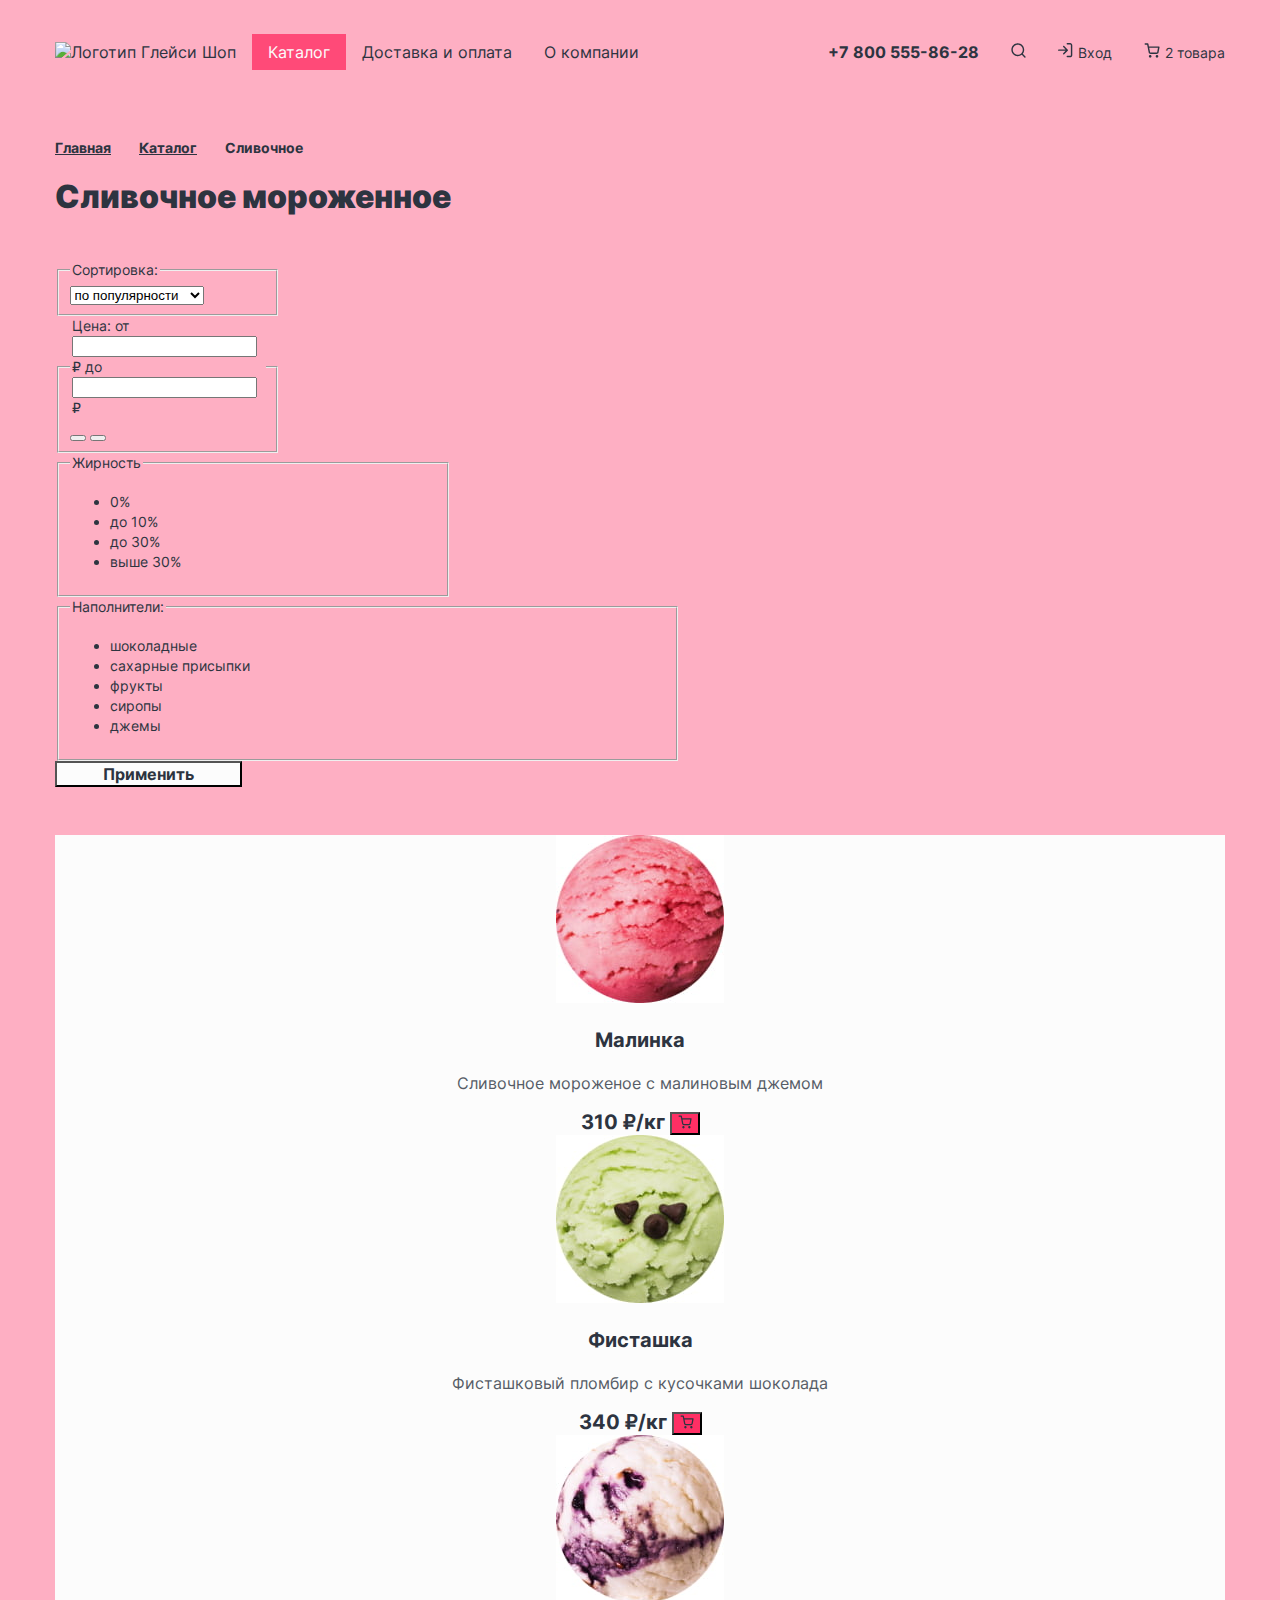
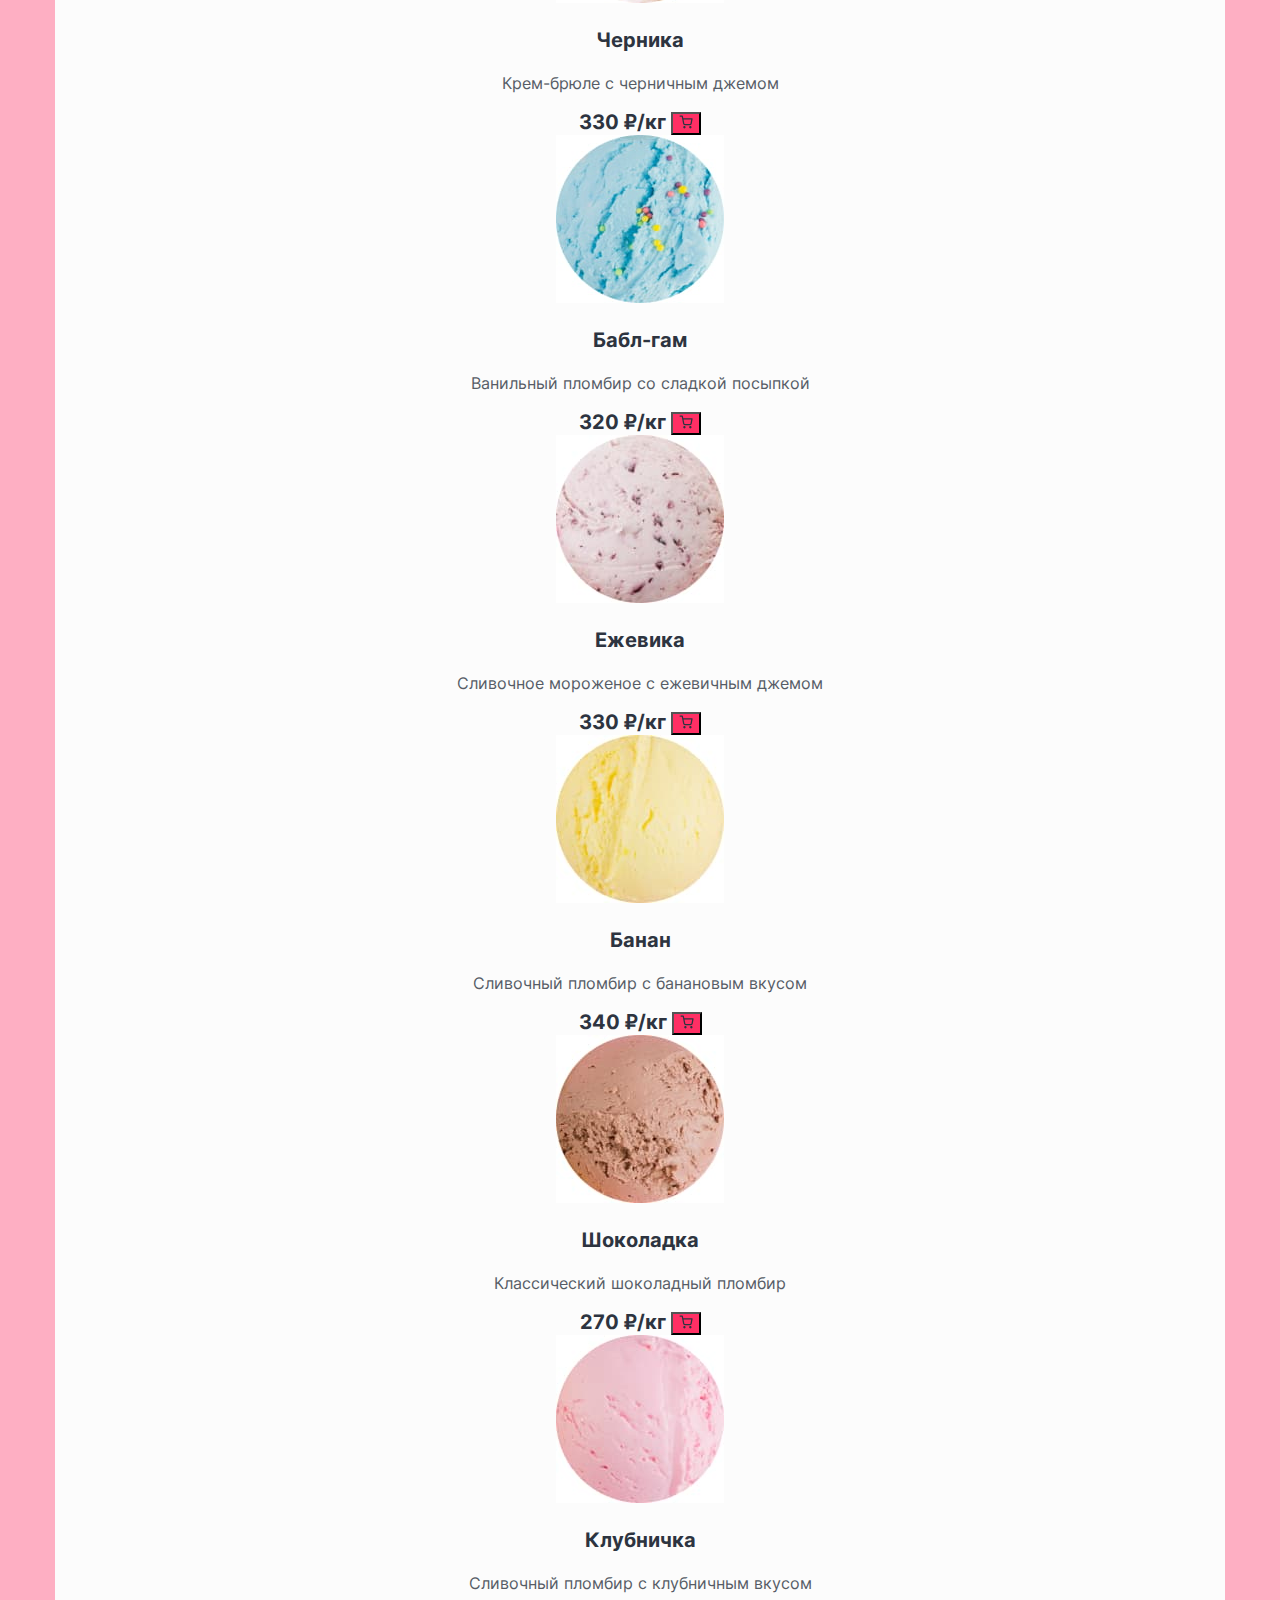
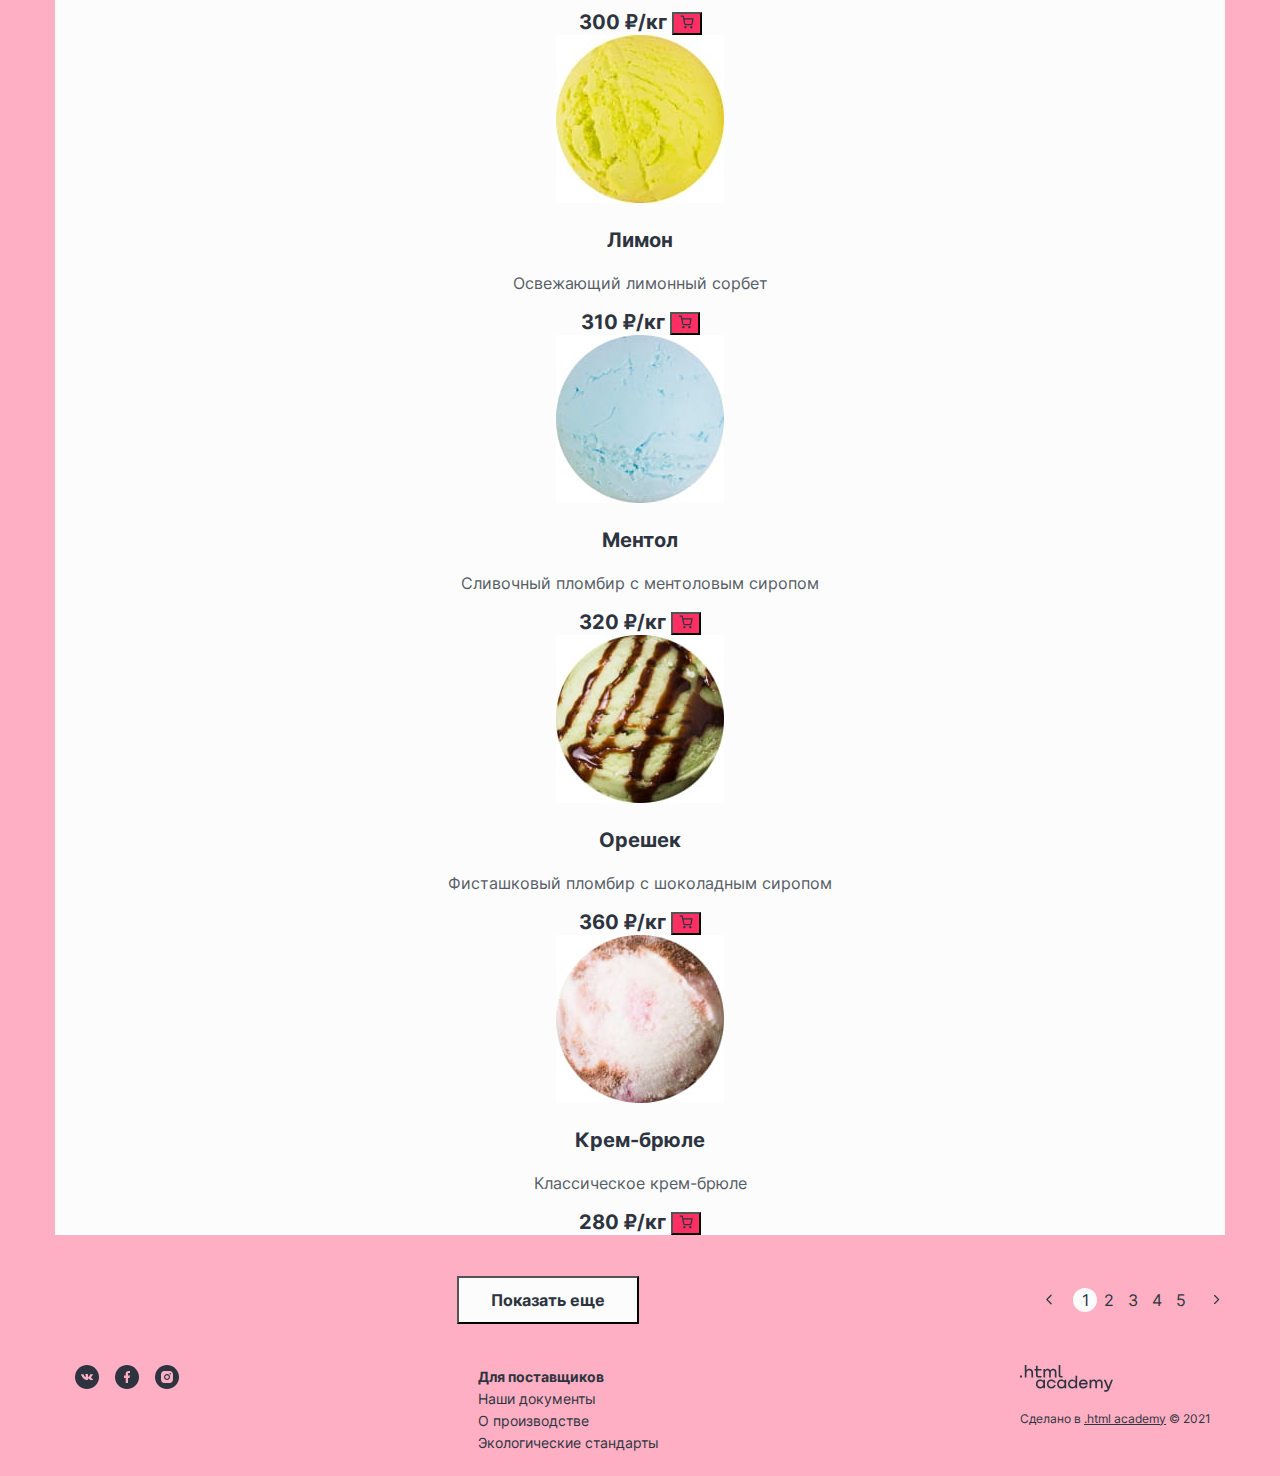
==== commit 8b51f25b: "Микросетки на флексах для всех страниц" ====
--- a/catalog.html
+++ b/catalog.html
@@ -12,7 +12,7 @@
     <nav class="page-navigation">
       <ul class="navigation-list">
         <li class="navigation-item">
-          <a href="index.html" class="navigation-link">
+          <a href="index.html" class="navigation-link navigation-logo">
             <img src="img/logo.svg" alt="Логотип Глейси Шоп">
           </a>
         </li>
@@ -37,11 +37,13 @@
         </a>
       </li>
       <li class="navigation-item">
-        <img class="navigation-link-icon" src="img/icons/log-in.svg" alt="" width="15" height="15">
-        <a href="#" class="navigation-link">Вход</a>
+        <a href="#" class="navigation-link">
+          <img class="navigation-link-icon" src="img/icons/log-in.svg" alt="" width="15" height="15">
+          <span class="navigation-link-login">Вход</span>
+        </a>
       </li>
       <li class="navigation-item">
-        <a href="#" class="navigation-link">
+        <a href="#" class="navigation-link navigation-cart">
           <img class="navigation-link-icon" src="img/icons/cart.svg" alt="Корзина" width="16" height="15">
           <span class="navigation-cart-status">2 товара</span>
         </a>
@@ -65,7 +67,7 @@
         <h1 class="inner-header-title">Сливочное мороженное</h1>
       </header>
       <section class="catalog-products">
-        <h2 class="visually-hidden" hidden>Каталог мороженного с фильтрами</h2>
+        <h2 class="visually-hidden">Каталог мороженного с фильтрами</h2>
         <form class="catalog-filter" action="https://echo.htmlacademy.ru/" method="get">
           <fieldset class="catalog-filter-sorting">
             <legend class="catalog-sorting-legend" for="sorting">Сортировка:</legend>
@@ -166,7 +168,7 @@
               </li>
             </ul>
           </fieldset>
-          <button class="catalog-filter-button button" type="submit">Применить</button>
+          <button class="catalog-filter-button button-white" type="submit">Применить</button>
         </form>
         <ul class="catalog-list">
           <li class="catalog-list-item">
@@ -317,7 +319,7 @@
         <div class="catalog-control">
           <button class="catalog-button button-white" type="button">Показать еще</button>
           <div class="catalog-pagination">
-            <a href="#" class="pagination-control-link prev-link">
+            <a href="#" class="catalog-pagination-control-link prev-link">
               <img class="pagination-control-img prev-img" src="img/icons/arrow-left.svg" alt="Предыдущая страница"
                 width="6" height="11">
             </a>
--- a/style/style.css
+++ b/style/style.css
@@ -34,6 +34,16 @@
   color: #2d3440;
   background-color: #feafc3;
 }
+.visually-hidden {
+  position: absolute;
+  width: 1px;
+  height: 1px;
+  margin: -1px;
+  padding: 0;
+  border: 0;
+  clip: rect(0 0 0 0);
+  overflow: hidden;
+}
 .main-container {
   flex-grow: 1;
 }
@@ -42,38 +52,61 @@
   margin: 0 auto;
 }
 .button {
+  display: flex;
+  align-items: center;
+  justify-content: center;
   background-color: #ff2f64;
   color: #fcfcfc;
+  font-family: "Inter", sans-serif;
   font-weight: 700;
   text-decoration: none;
+  font-size: 16px;
+  line-height: 20px;
 }
 .button-white {
-  background-color: #fcfcfc;
-  color: #2d3440;
+  display: flex;
+  align-items: center;
+  justify-content: center;
+  background-color: #fcfcfc;
+  color: #2d3440;
+  font-family: "Inter", sans-serif;
   font-weight: 700;
   text-decoration: none;
+  font-size: 16px;
+  line-height: 20px;
 }
 .page-header {
   display: flex;
+  align-items: center;
   margin: 0 auto;
   width: 1170px;
+  min-height: 104px;
 }
 .navigation-list {
-  margin: 0;
-  padding: 0;
-  width: 553px;
+  display: flex;
+  align-items: center;
+  flex-wrap: wrap;
+  margin: 0;
+  padding: 0;
   list-style: none;
 }
 .navigation-user {
-  max-width: 419px;
   margin-left: auto;
 }
 .navigation-link {
+  display: block;
+  padding: 8px 16px;
   color: #2d3440;
   line-height: 20px;
   text-decoration: none;
 }
-.navigation-phone {
+.navigation-logo {
+  padding-left: 0;
+}
+.navigation-cart {
+  padding-right: 0;
+}
+.navigation-user .navigation-phone {
   font-weight: 700;
 }
 .navigation-link-login {
@@ -82,63 +115,121 @@
 .navigation-cart-status {
   font-size: 14px;
 }
+.promo-slider {
+  margin-bottom: 80px;
+}
 .slide {
   display: flex;
-  padding-left: 70px;
 }
 .slide-info {
+  padding: 136px 0 136px 70px;
   width: 470px;
 }
 .slide-title {
+  margin: 0 0 24px 0;
   font-weight: 900;
   font-size: 36px;
   line-height: 46px;
 }
 .slide-description {
+  margin: 0 0 48px 0;
   font-size: 18px;
   line-height: 24px;
 }
+.slide-button {
+  width: 139px;
+  height: 44px;
+}
+.slide-img {
+  padding-top: 21px;
+  padding-bottom: 26px;
+}
 .slider-bottom {
   display: flex;
   justify-content: space-between;
 }
+.slider-pagination {
+  display: flex;
+  align-items: center;
+  margin: 0;
+  padding: 0;
+  list-style: none;
+}
+
+.slider-pagination-button {
+  width: 12px;
+  height: 12px;
+  margin-right: 8px;
+}
+.social {
+  display: flex;
+  list-style: none;
+  margin: 0;
+  padding: 0;
+}
+.social-list-item {
+  display: flex;
+  align-items: flex-end;
+}
+.social-link {
+  width: 24px;
+  height: 24px;
+  margin-left: 16px;
+}
+.gifts {
+  margin-bottom: 80px;
+}
 .gifts-title {
-  margin: 0 auto;
+  margin: 0 auto 56px;
   text-align: center;
   max-width: 443px;
-}
-.gifts-wrapper {
-  display: flex;
-}
-.gifts-item {
-  background-color: #ff7799;
-  display: flex;
-  width: 570px;
-  padding-left: 40px;
-  padding-top: 19px;
-}
-.gifts-item:not(:first-child) {
-  margin-left: 30px;
-}
-.gifts-item-content {
-  width: 321px;
-}
-.gifts-title {
   font-weight: 900;
   font-size: 32px;
   line-height: 46px;
 }
+.gifts-wrapper {
+  display: flex;
+}
+.gifts-item {
+  background-color: #ff7799;
+  display: flex;
+  align-items: flex-end;
+  width: 570px;
+}
+.gifts-item:not(:first-child) {
+  margin-left: 30px;
+}
+.gifts-item-content {
+  width: 321px;
+  padding: 40px 0 40px 40px;
+}
 .gifts-item-title {
+  margin-top: 0;
+  margin-bottom: 16px;
   font-weight: 700;
   font-size: 24px;
   line-height: 30px;
 }
+.gifts-item-description {
+  margin-top: 0;
+  margin-bottom: 32px;
+}
+.gifts-item-button {
+  display: flex;
+  align-items: center;
+  justify-content: center;
+  width: 176px;
+  height: 44px;
+}
+.popular {
+  margin-bottom: 80px;
+}
 .popular-title {
+  margin: 0 auto 56px;
   font-weight: 900;
   font-size: 32px;
   line-height: 46px;
   width: 527px;
-  margin: 0 auto;
   text-align: center;
 }
 .popular-list {
@@ -171,6 +262,7 @@
   background-image: url(../img/advantage-border-img.png);
   border-radius: 16px;
   padding: 24px;
+  margin-bottom: 80px;
 }
 .advantage-content-wrapper {
   background-color: #fcfcfc;
@@ -178,24 +270,31 @@
   padding: 56px 40px;
 }
 .advantage-title {
+  width: 995px;
+  margin: 0 auto 56px;
   font-weight: 900;
   font-size: 32px;
   line-height: 46px;
-  width: 995px;
-  margin: 0 auto;
   text-align: center;
 }
 .advantage-list {
   margin: 0;
   padding: 0;
   list-style: none;
+}
+.advantage-list-item {
+  display: flex;
+  width: 506px;
+  align-items: flex-start;
 }
 .advantage-item-text {
   color: #565c66;
+  padding-left: 16px;
   margin: 0;
 }
 .news-block {
   display: flex;
+  margin-bottom: 80px;
 }
 .news {
   width: 570px;
@@ -211,8 +310,11 @@
   font-size: 16px;
   line-height: 20px;
   color: #565c66;
+  margin-top: 0;
+  margin-bottom: 12px;
 }
 .news-sub-title {
+  margin: 0 0 31px 0;
   font-weight: 700;
   font-size: 24px;
   line-height: 30px;
@@ -228,13 +330,35 @@
   background-position: center;
   background-size: cover;
 }
-
+.subscription-wrapper {
+  padding: 26px;
+  background-color: #fcfcfc;
+}
 .subscription-text {
+  margin: 0 0 42px 0;
+  width: 506px;
   color: #565c66;
 }
+.subscription-form {
+  max-width: 100%;
+  display: flex;
+}
+.subscription-input {
+  box-sizing: border-box;
+  width: 332px;
+  height: 48px;
+  margin-right: 24px;
+  padding: 14px 16px;
+}
+.subscription-button {
+  width: 152px;
+  height: 44px;
+}
 .delivery {
   display: flex;
   justify-content: space-between;
+  align-items: center;
+  margin-bottom: 80px;
   padding: 64px 64px 64px 100px;
   background-color: #ffffff;
   background-image: url(../img/delivery-bg-img.jpg);
@@ -242,26 +366,105 @@
   background-position: center;
   background-size: cover;
 }
+.delivey-text {
+  width: 371px;
+}
 .delivery-title {
-  width: 356px;
+  margin: 0 0 24px 0;
   font-weight: 900;
   font-size: 32px;
   line-height: 46px;
 }
 .delivery-description {
-  width: 371px;
+  margin: 0;
 }
 .delivery-order {
   background-color: #fcfcfc;
   width: 500px;
   padding: 40px;
+  box-sizing: border-box;
+}
+.delivery-form-description {
+  width: 380px;
+  margin: 0 0 32px 0;
+}
+.delivery-form {
+  display: flex;
+  flex-wrap: wrap;
+  align-items: flex-end;
 }
 .form-label {
-  font-weight: 700;
-  line-height: 20px;
+  display: block;
+  font-weight: 700;
+  line-height: 20px;
+  margin-bottom: 8px;
+}
+.form-label-icon {
+  display: flex;
+  align-items: center;
+}
+.delivery-form-info {
+  width: 14px;
+  height: 14px;
+  display: flex;
+  padding: 0;
+  align-items: center;
+  justify-content: center;
+  background-color: #fcfcfc;
+  border-radius: 50%;
+  border: none;
+  margin-left: 4px;
+  box-sizing: border-box;
+  cursor: pointer;
+}
+.delivery-form-date {
+  margin: 0 0 20px 0;
+}
+.delivery-date {
+  width: 117px;
+  height: 48px;
+  margin-right: 16px;
+  padding: 14px 16px;
+  box-sizing: border-box;
+  font-family: "Inter";
+  font-size: 16px;
+  line-height: 20px;
+  border: 1px solid #b9b9b9;
+}
+.delivery-form-phone {
+  margin: 0 0 20px 0;
+}
+.delivery-phone {
+  width: 287px;
+  height: 48px;
+  padding: 14px 16px;
+  box-sizing: border-box;
+  font-family: "Inter";
+  font-size: 16px;
+  line-height: 20px;
+  border: 1px solid #b9b9b9;
+}
+.delivery-form-address {
+  margin: 0 0 32px 0;
+}
+.delivery-address {
+  width: 420px;
+  height: 48px;
+  padding: 14px 16px;
+  box-sizing: border-box;
+  font-family: "Inter";
+  font-size: 16px;
+  line-height: 20px;
+  border: 1px solid #b9b9b9;
+}
+.delivery-button {
+  width: 152px;
+  height: 44px;
+  margin: 0 auto;
 }
 .contacts {
   padding: 64px;
+  margin-bottom: 48px;
   background-color: #ffffff;
   background-image: url(../img/contatcs-bg-img.jpg);
   background-repeat: no-repeat;
@@ -272,11 +475,19 @@
   width: 343px;
   padding: 40px;
   background-color: #fcfcfc;
+  box-sizing: border-box;
 }
 .contacts-description {
+  width: 203px;
+  margin: 0 0 12px 0;
   color: #565c66;
 }
+.contacts-text:nth-child(2) {
+  margin-bottom: 24px;
+}
 .contacts-text {
+  width: 263px;
+  margin: 0;
   font-weight: 700;
   font-size: 20px;
   line-height: 24px;
@@ -285,19 +496,30 @@
   color: #2d3440;
   text-decoration: none;
 }
-.page-footer {
+.contacts-button {
+  width: 250px;
+  height: 46px;
+  margin-top: 32px;
 }
 .page-footer-container {
   width: 1170px;
   margin: 0 auto;
   display: flex;
+  align-items: flex-start;
 }
 .footer-social-list {
   margin: 0 299px 0 4px;
   padding: 0;
-  list-style: none;
-}
-
+  display: flex;
+  align-items: flex-start;
+  list-style: none;
+}
+.footer-navigation-list {
+  width: 356px;
+  list-style: none;
+  margin: 0;
+  padding: 0;
+}
 .footer-navigation-link {
   color: #2d3440;
   font-size: 14px;
@@ -308,8 +530,12 @@
   font-weight: 700;
 }
 .footer-copyright {
-  margin-left: auto;
-  margin-right: 14px;
+  margin: 0 14px 48px auto;
+}
+.footer-logo-link {
+  display: block;
+  height: 27px;
+  margin-bottom: 14px;
 }
 .footer-copyright-text {
   font-size: 12px;
@@ -322,8 +548,14 @@
   background-color: #ff4a78;
   color: #fcfcfc;
 }
+.inner-header {
+  margin-top: 32px;
+}
 .breadcrumbs {
   display: flex;
+  margin: 0 0 16px 0;
+  padding: 0;
+  list-style: none;
 }
 .breadcrumbs-item {
   margin-right: 28px;
@@ -338,14 +570,34 @@
   font-weight: 900;
   font-size: 32px;
   line-height: 46px;
+  margin: 0 0 40px 0;
 }
 .catalog-filter {
   width: 807px;
   font-size: 14px;
   line-height: 20px;
+  margin-bottom: 48px;
+}
+.catalog-filter-sorting {
+  width: 196px;
+}
+.catalog-filter-price {
+  width: 196px;
+}
+.catalog-filter-percent {
+  width: 367px;
+}
+.catalog-filter-fillers {
+  width: 596px;
 }
 .catalog-filter-button {
   font-weight: 700;
+  width: 187px;
+}
+.catalog-list {
+  margin: 0;
+  padding: 0;
+  list-style: none;
 }
 .catalog-list-item {
   background-color: #fcfcfc;
@@ -369,24 +621,41 @@
 }
 .catalog-button {
   margin-left: auto;
+  padding: 12px 32px;
 }
 .catalog-control {
   display: flex;
+  align-items: center;
+  padding: 41px 0;
 }
 .catalog-pagination {
   display: flex;
-  margin-left: 307px;
+  align-items: center;
+  margin-left: auto;
 }
 .catalog-pagination-list {
   list-style: none;
   display: flex;
-  margin: 0;
-  padding: 0;
+  margin: 0 8px;
+  padding: 9px 8px;
 }
 .catalog-pagination-link {
+  width: 24px;
+  height: 24px;
+  display: flex;
+  align-items: center;
+  justify-content: center;
+  border-radius: 50%;
   text-decoration: none;
   color: #2d3440;
 }
 .catalog-pagination-link-current {
   background-color: #fcfcfc;
 }
+.catalog-pagination-control-link {
+  width: 16px;
+  height: 16px;
+  display: flex;
+  justify-content: center;
+  align-items: center;
+}
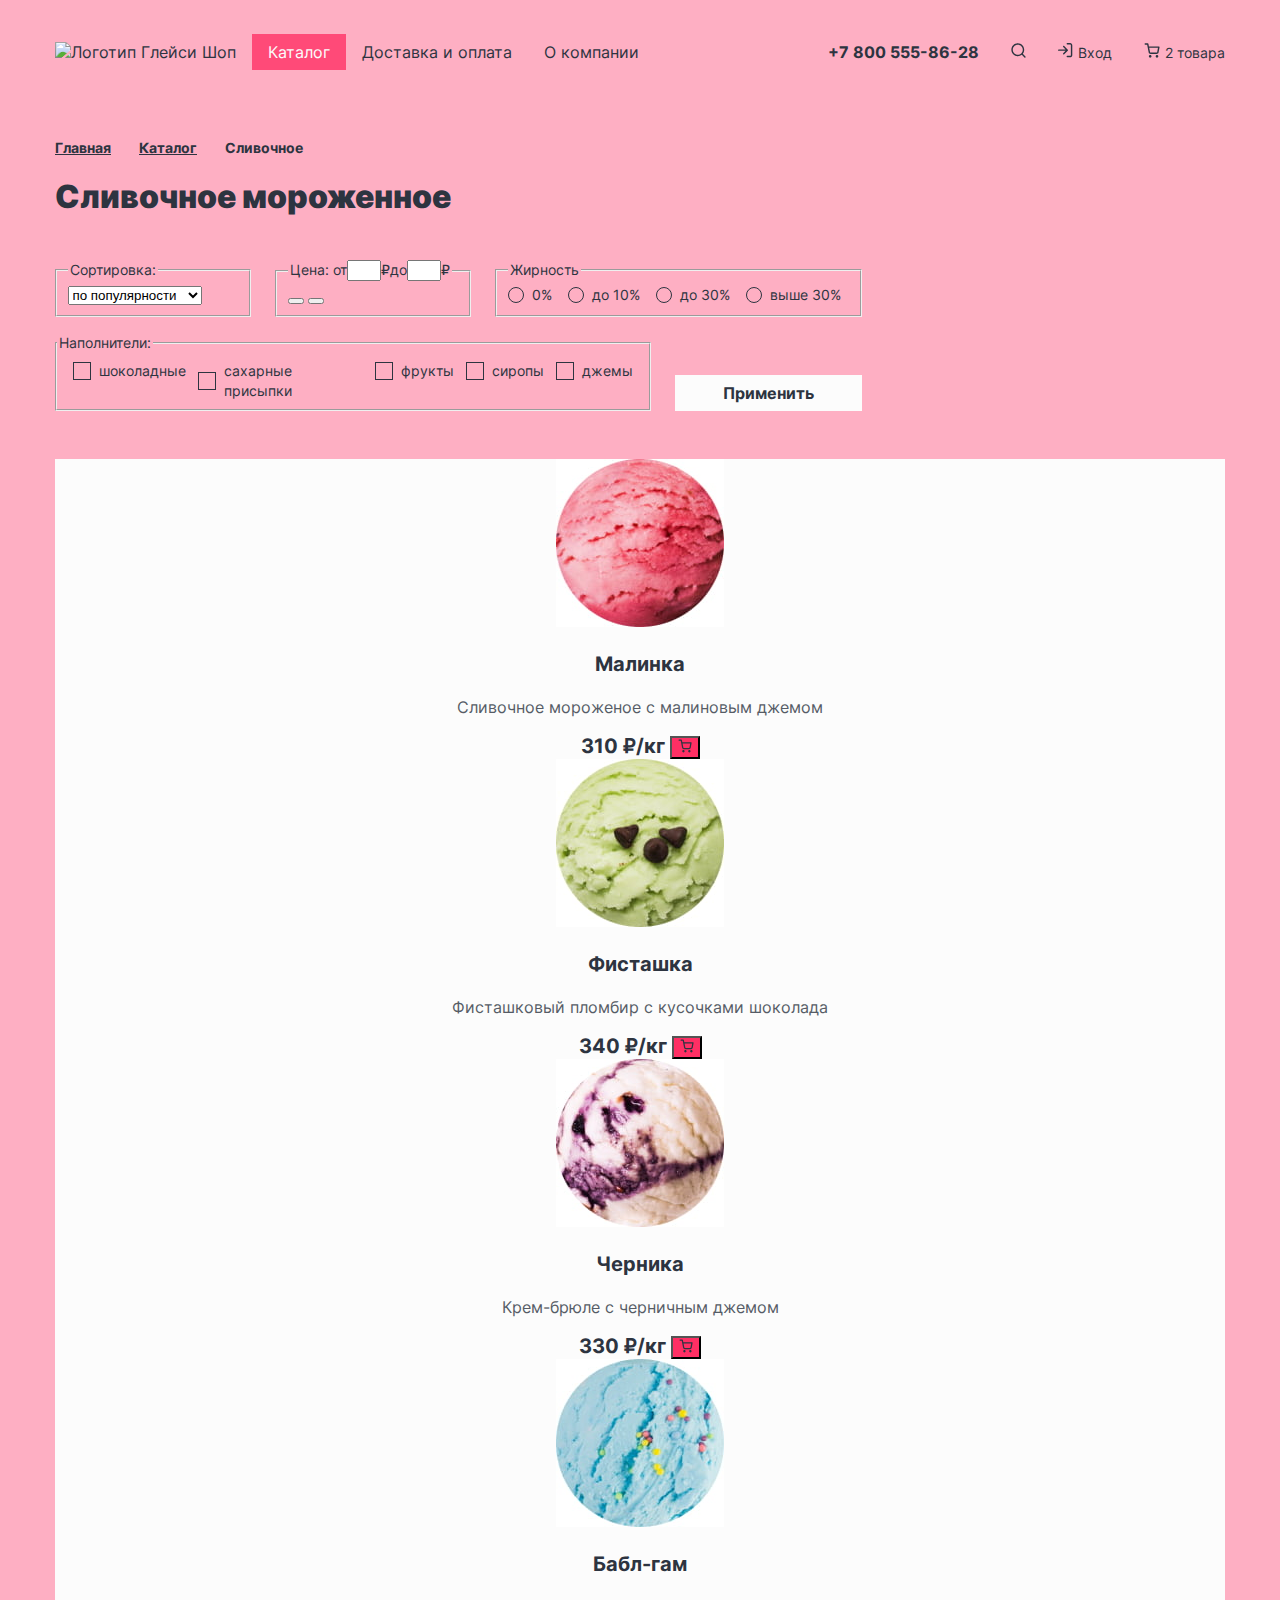
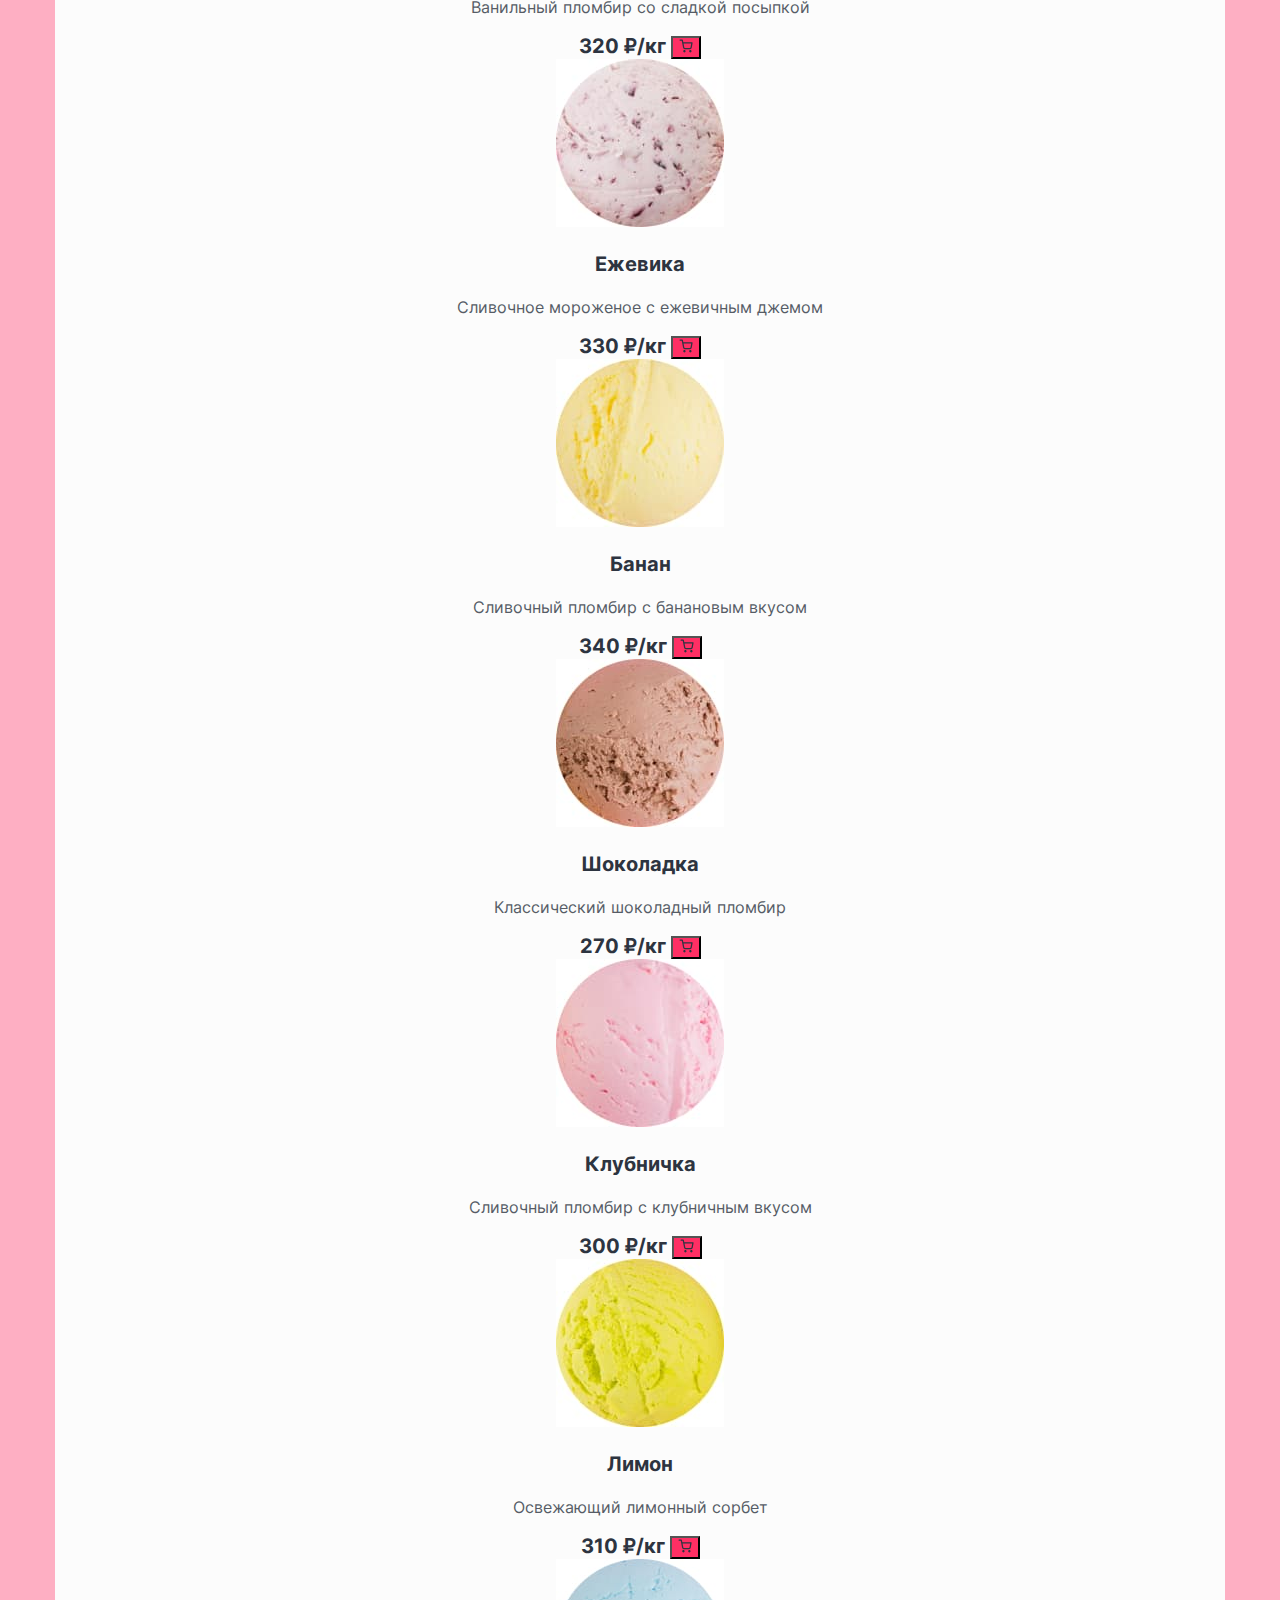
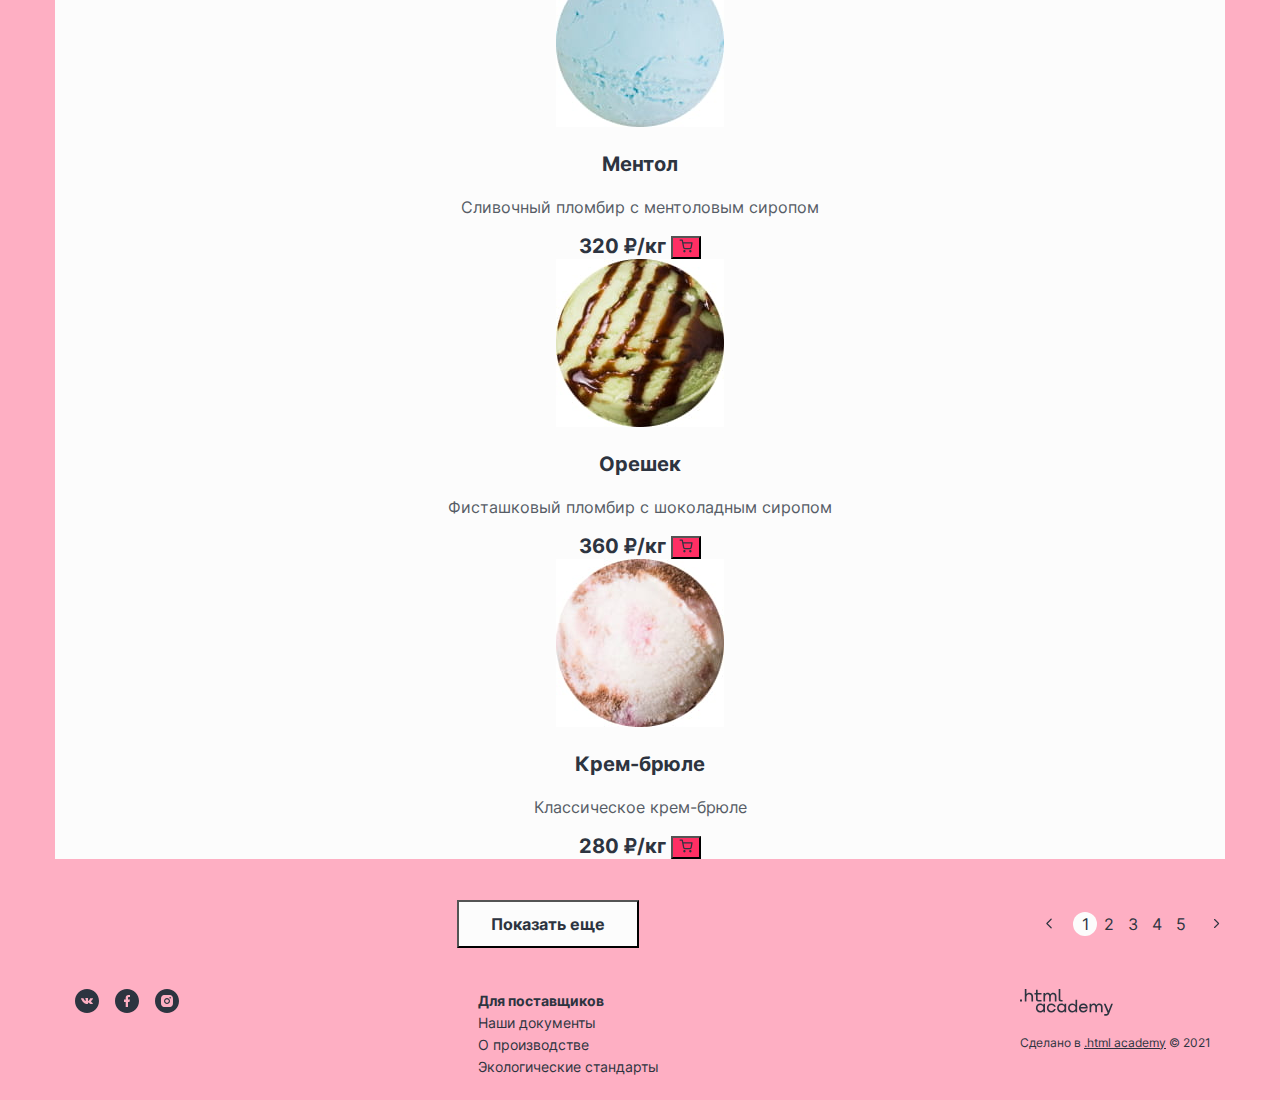
==== commit fe289bdc: "Добавляет исправление для микросетки на флексах для всех страниц" ====
--- a/catalog.html
+++ b/catalog.html
@@ -80,7 +80,7 @@
           <fieldset class="catalog-filter-price">
             <legend class="price-inputs">
               <label class="price-input-label">
-                Цена: от <input class="ptice-input" type="number" name="min-price"> ₽
+                Цена: от <input class="price-input" type="number" name="min-price"> ₽
               </label>
               <label class="price-input-label">
                 до <input class="price-input" type="number" name="max-price"> ₽
--- a/style/style.css
+++ b/style/style.css
@@ -573,26 +573,97 @@
   margin: 0 0 40px 0;
 }
 .catalog-filter {
+  display: flex;
+  flex-wrap: wrap;
   width: 807px;
   font-size: 14px;
   line-height: 20px;
   margin-bottom: 48px;
+  box-sizing: border-box;
 }
 .catalog-filter-sorting {
   width: 196px;
+  margin: 0 24px 0 0;
+  box-sizing: border-box;
 }
 .catalog-filter-price {
+  margin: 0 24px 0 0;
   width: 196px;
+  box-sizing: border-box;
+}
+.price-inputs {
+  display: flex;
+}
+.price-input {
+  max-width: 26px;
+}
+.price-input-label {
+  display: flex;
 }
 .catalog-filter-percent {
+  margin: 0;
   width: 367px;
-}
+  box-sizing: border-box;
+}
+.percent-list {
+  display: flex;
+  margin: 0;
+  padding: 0;
+  list-style: none;
+  align-items: center;
+}
+.percent-item:not(.percent-item:last-child) {
+  margin-right: 16px;
+}
+.control {
+  display: flex;
+  align-items: center;
+}
+.control-mark {
+  position: relative;
+  display: block;
+  width: 16px;
+  height: 16px;
+  margin-right: 8px;
+  border-radius: 50%;
+  border: 1px solid #2d3440;
+  box-sizing: border-box;
+}
+
 .catalog-filter-fillers {
+  box-sizing: border-box;
+  margin: 16px 24px 0 0;
+  padding: 0;
   width: 596px;
 }
+.fillers-list {
+  display: flex;
+  padding: 8px 16px;
+  margin: 0;
+  list-style: none;
+  justify-content: space-between;
+}
+.fillers-item:not(.fillers-item:last-child) {
+  margin-right: 12px;
+}
+.fillers-control {
+  display: flex;
+  align-items: center;
+}
+.fillers-control-mark {
+  display: block;
+  width: 16px;
+  height: 16px;
+  margin-right: 8px;
+  border: 1px solid #2d3440;
+}
 .catalog-filter-button {
   font-weight: 700;
   width: 187px;
+  border: none;
+  padding: 8px 0;
+  align-self: flex-end;
+  box-sizing: border-box;
 }
 .catalog-list {
   margin: 0;
@@ -622,6 +693,7 @@
 .catalog-button {
   margin-left: auto;
   padding: 12px 32px;
+  box-sizing: border-box;
 }
 .catalog-control {
   display: flex;
